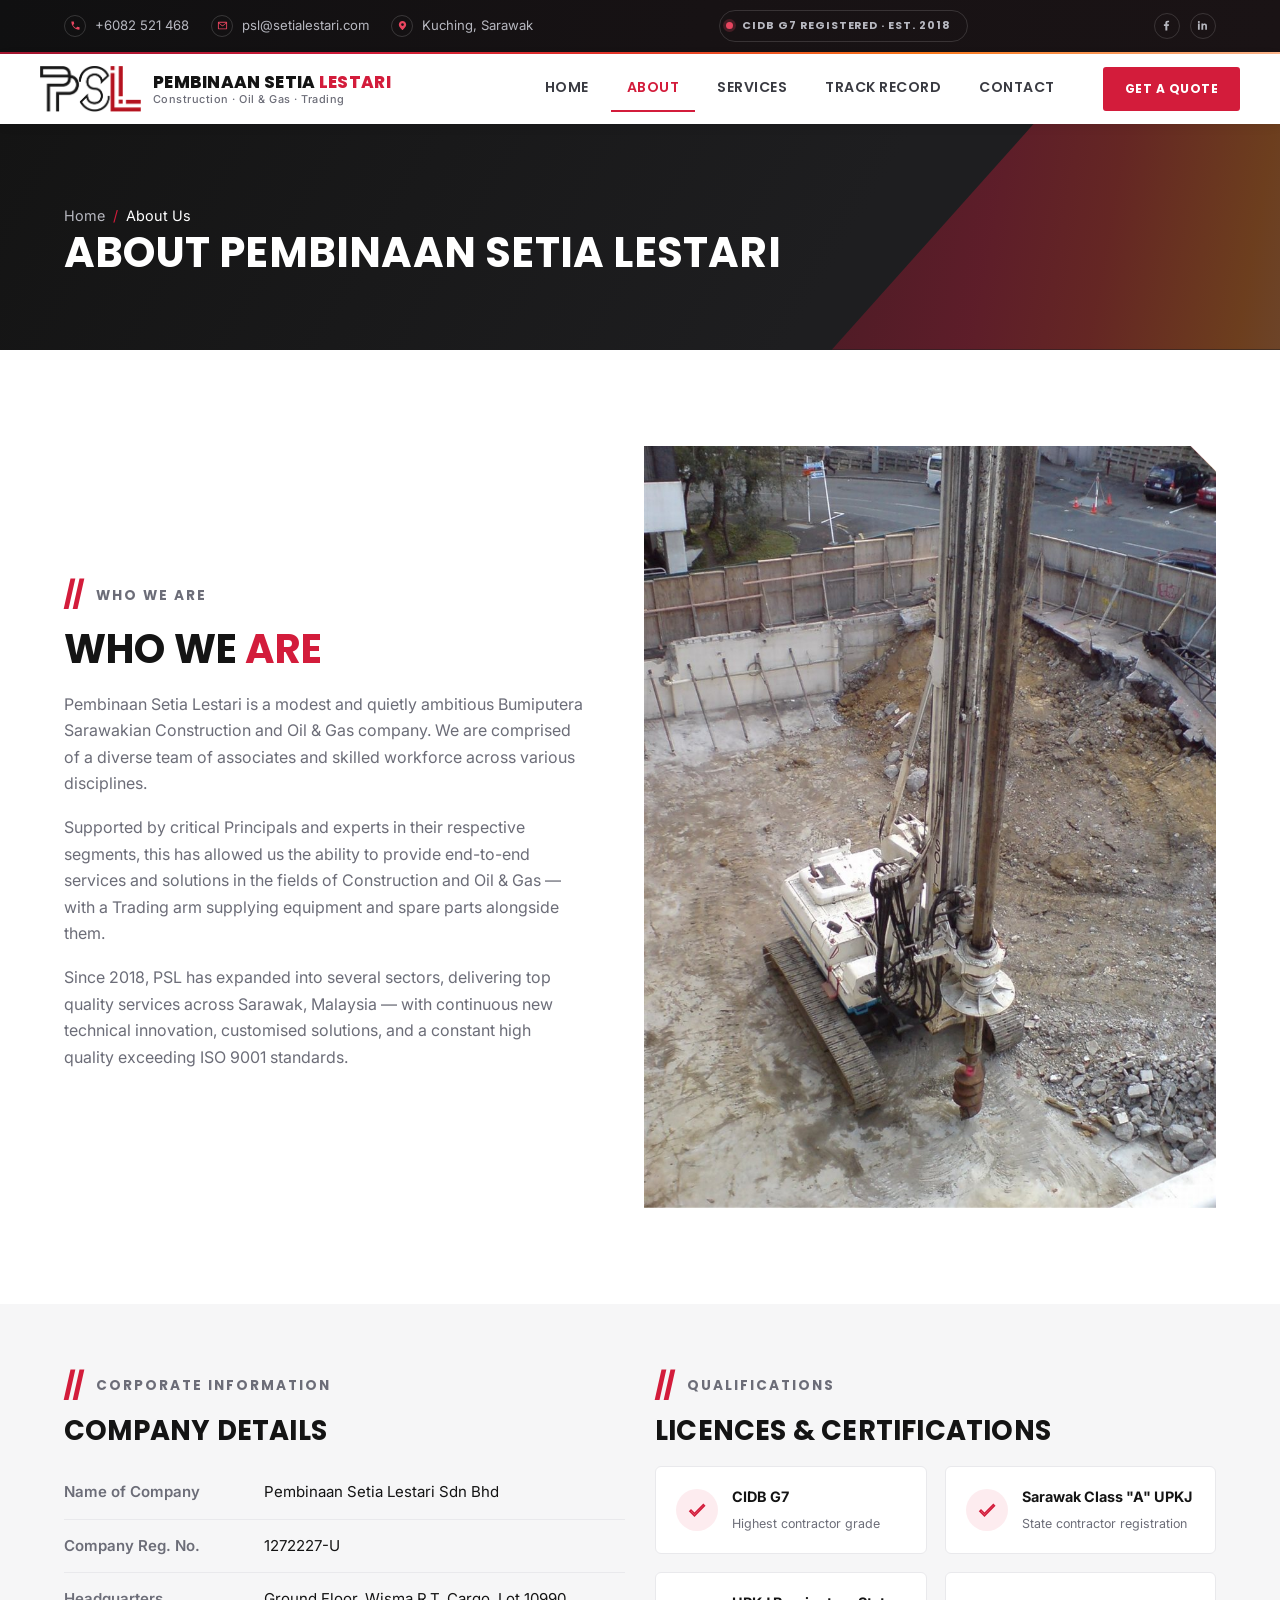
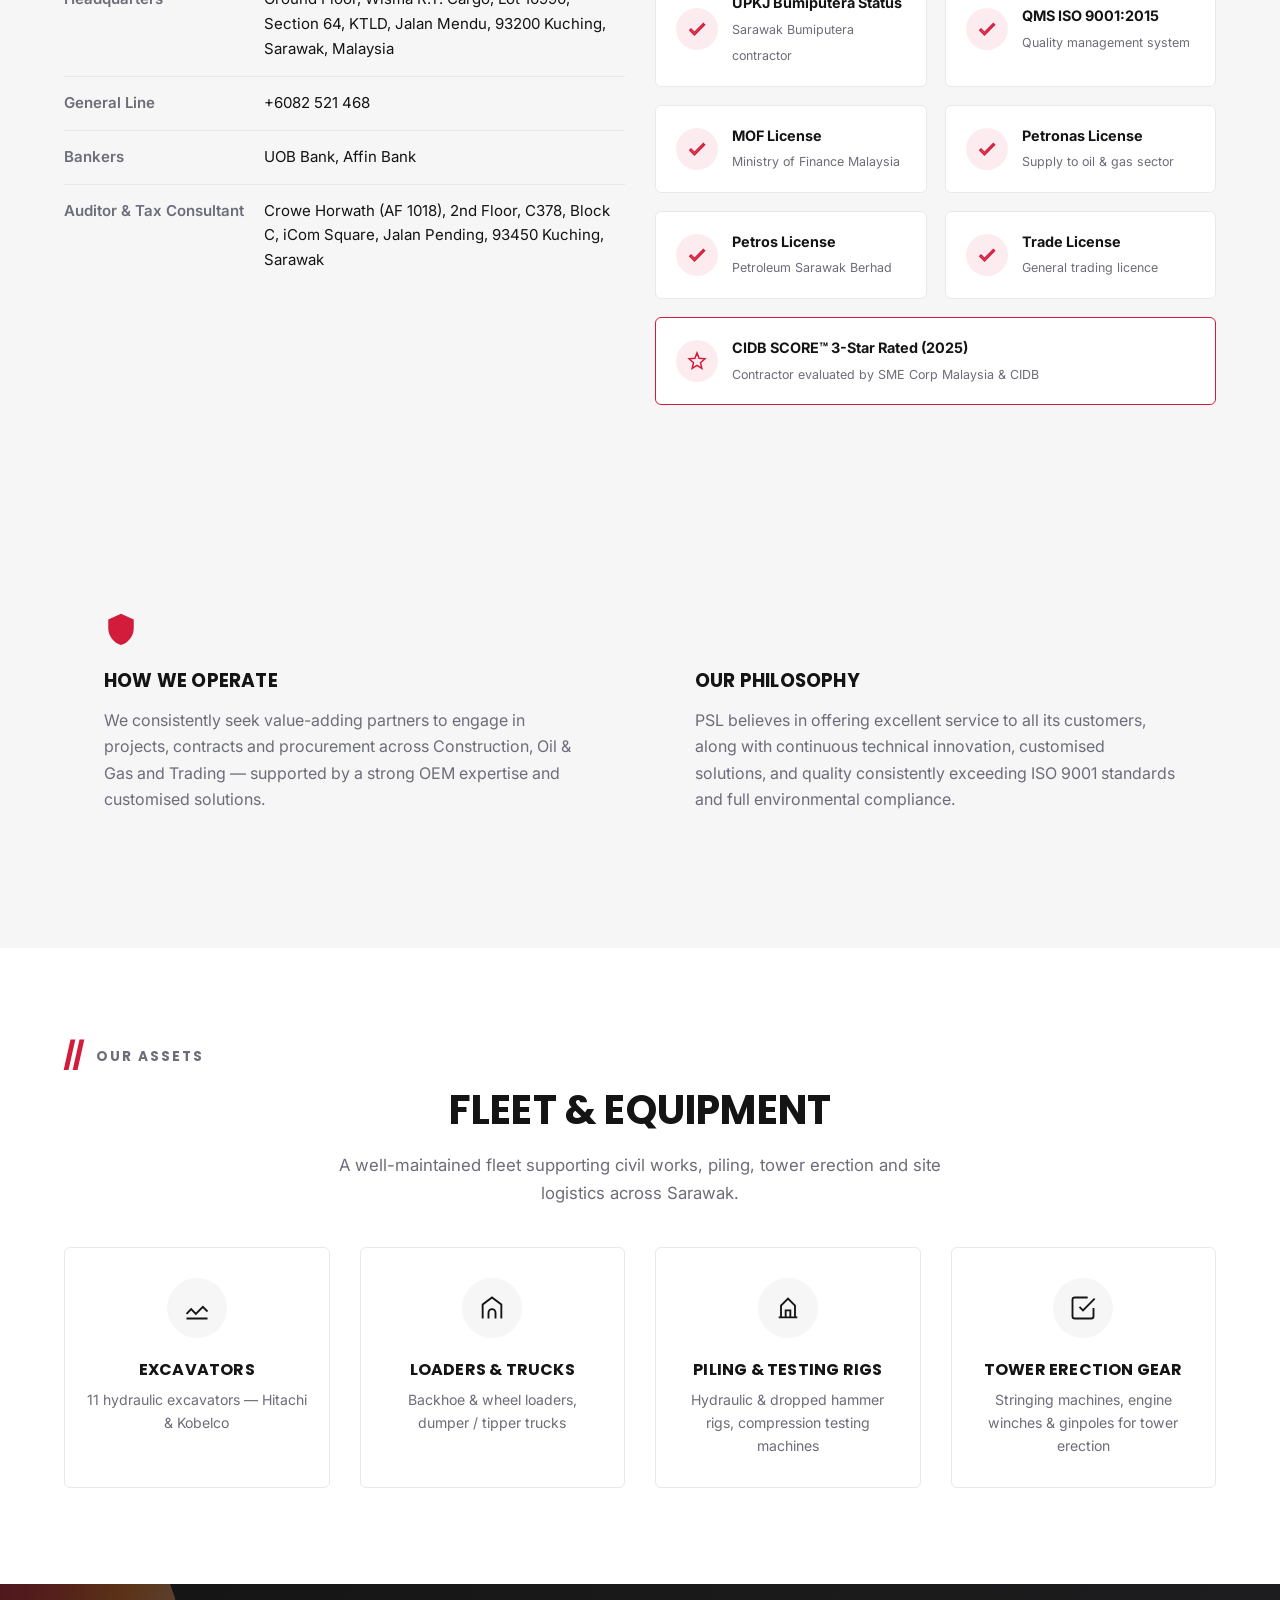
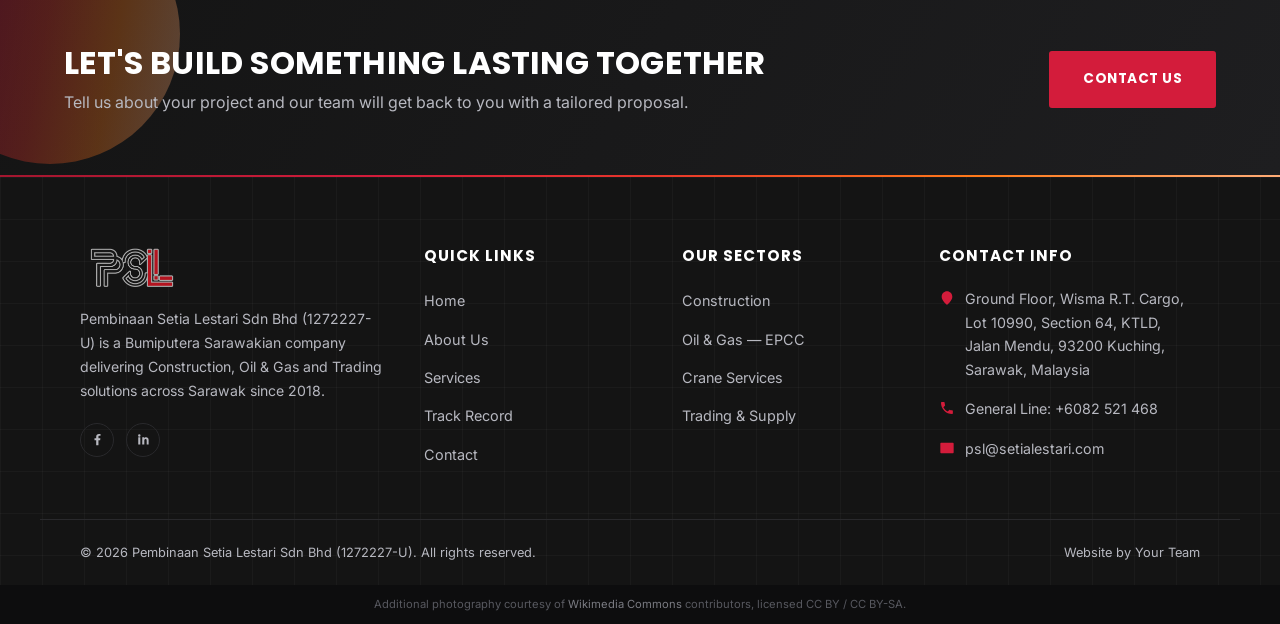
==== about.html @ c00ef1f2 "Add files via upload" ====
<!DOCTYPE html>
<html lang="en">
<head>
<meta charset="UTF-8">
<meta name="viewport" content="width=device-width, initial-scale=1.0">
<title>About Us | Pembinaan Setia Lestari Sdn Bhd</title>
<meta name="description" content="Corporate information, qualifications and organisation of Pembinaan Setia Lestari Sdn Bhd (1272227-U) — CIDB G7 registered Bumiputera Sarawakian Construction and Oil & Gas company.">
<link rel="icon" href="assets/favicon.png">
<link rel="preconnect" href="https://fonts.googleapis.com">
<link href="https://fonts.googleapis.com/css2?family=Poppins:wght@600;700;800&family=Inter:wght@400;500;600;700&display=swap" rel="stylesheet">
<link rel="stylesheet" href="css/style.css">
</head>
<body>

<div class="topbar">
  <div class="container">
    <div class="topbar-info">
      <a href="tel:+6082521468"><span class="topbar-ico"><svg viewBox="0 0 24 24" width="12" height="12"><path d="M6.6 10.8c1.4 2.8 3.7 5.1 6.5 6.5l2.2-2.2c.3-.3.7-.4 1-.2 1.1.4 2.3.6 3.5.6.6 0 1 .4 1 1V20c0 .6-.4 1-1 1C10.6 21 3 13.4 3 4c0-.6.4-1 1-1h3.5c.6 0 1 .4 1 1 0 1.2.2 2.4.6 3.5.1.4 0 .8-.2 1L6.6 10.8z"/></svg></span><span class="topbar-text">+6082 521 468</span></a>
      <a href="mailto:psl@setialestari.com"><span class="topbar-ico"><svg viewBox="0 0 24 24" width="12" height="12"><path d="M2 5.5C2 4.7 2.7 4 3.5 4h17c.8 0 1.5.7 1.5 1.5v13c0 .8-.7 1.5-1.5 1.5h-17c-.8 0-1.5-.7-1.5-1.5v-13zm2.2.5 7.8 6 7.8-6H4.2zM20 7.9l-7.5 5.8a1 1 0 0 1-1 0L4 7.9V18.5h16V7.9z"/></svg></span><span class="topbar-text">psl@setialestari.com</span></a>
      <span class="topbar-item topbar-location"><span class="topbar-ico"><svg viewBox="0 0 24 24" width="12" height="12"><path d="M12 2C7.6 2 4 5.6 4 10c0 5.5 7 11.5 7.3 11.7.2.2.5.3.7.3s.5-.1.7-.3C13 21.5 20 15.5 20 10c0-4.4-3.6-8-8-8zm0 11a3 3 0 1 1 0-6 3 3 0 0 1 0 6z"/></svg></span><span class="topbar-text">Kuching, Sarawak</span></span>
    </div>
    <div class="topbar-badge"><span class="pulse-dot"></span>CIDB G7 Registered &middot; Est. 2018</div>
    <div class="topbar-social">
      <a href="#" aria-label="Facebook"><svg viewBox="0 0 24 24" width="13" height="13"><path d="M13.5 21v-8h2.7l.4-3.2h-3.1V7.7c0-.9.3-1.6 1.6-1.6h1.7V3.2C16.5 3.1 15.4 3 14.2 3c-2.6 0-4.3 1.6-4.3 4.4v2.4H7.2v3.2h2.7v8h3.6z"/></svg></a>
      <a href="#" aria-label="LinkedIn"><svg viewBox="0 0 24 24" width="13" height="13"><path d="M6.9 8.4H3.6V20h3.3V8.4zM5.3 3.5a1.9 1.9 0 1 0 0 3.9 1.9 1.9 0 0 0 0-3.9zM20.4 20h-3.3v-6.2c0-1.5-.5-2.5-1.8-2.5-1 0-1.6.7-1.9 1.3-.1.2-.1.6-.1.9V20H10s.1-10.6 0-11.6h3.3v1.6c.4-.7 1.2-1.7 3-1.7 2.2 0 3.9 1.4 3.9 4.5V20z"/></svg></a>
    </div>
  </div>
</div>

<header class="site-header">
  <div class="container navbar">
    <a href="index.html" class="brand">
      <img src="assets/logo.png" alt="PSL — Pembinaan Setia Lestari" class="brand-logo-img">
      <span class="brand-text">
        <span class="brand-word"><span class="p1">Pembinaan Setia</span> <span class="p2">Lestari</span></span>
        <span class="brand-sub">Construction &middot; Oil &amp; Gas &middot; Trading</span>
      </span>
    </a>
    <button class="nav-toggle" aria-label="Toggle menu"><span></span><span></span><span></span></button>
    <div class="nav-overlay"></div>
    <nav class="nav-links">
      <a href="index.html">Home</a>
      <a href="about.html">About</a>
      <a href="services.html">Services</a>
      <a href="projects.html">Track Record</a>
      <a href="contact.html">Contact</a>
    </nav>
    <div class="nav-cta">
      <a href="contact.html" class="btn btn-primary btn-sm">Get a Quote</a>
    </div>
  </div>
</header>

<section class="page-header">
  <div class="container">
    <div class="breadcrumb"><a href="index.html">Home</a><span class="sep">/</span><span class="current">About Us</span></div>
    <h1>About Pembinaan Setia Lestari</h1>
  </div>
</section>

<!-- WHO WE ARE -->
<section class="section-pad">
  <div class="container">
    <div class="about-snippet">
      <div class="reveal">
        <div class="slash-eyebrow"><span class="slash">//</span><span class="label">Who We Are</span></div>
        <h2 class="section-title">Who We <span>Are</span></h2>
        <p style="color:var(--gray-600); margin-bottom:18px;">Pembinaan Setia Lestari is a modest and quietly ambitious Bumiputera Sarawakian Construction and Oil &amp; Gas company. We are comprised of a diverse team of associates and skilled workforce across various disciplines.</p>
        <p style="color:var(--gray-600); margin-bottom:18px;">Supported by critical Principals and experts in their respective segments, this has allowed us the ability to provide end-to-end services and solutions in the fields of Construction and Oil &amp; Gas — with a Trading arm supplying equipment and spare parts alongside them.</p>
        <p style="color:var(--gray-600);">Since 2018, PSL has expanded into several sectors, delivering top quality services across Sarawak, Malaysia — with continuous new technical innovation, customised solutions, and a constant high quality exceeding ISO 9001 standards.</p>
      </div>
      <div class="photo-block reveal" style="min-height:380px;">
        <img src="assets/photos/construction-hillside-site.jpg" alt="PSL construction site in Sarawak">
      </div>
    </div>
  </div>
</section>

<!-- CORPORATE INFORMATION -->
<section class="section-pad" style="background:var(--gray-100); padding-top:70px; padding-bottom:70px;">
  <div class="container">
    <div class="grid grid-2">
      <div class="reveal">
        <div class="slash-eyebrow"><span class="slash">//</span><span class="label">Corporate Information</span></div>
        <h2 class="section-title" style="font-size:1.7rem;">Company Details</h2>
        <table class="info-table">
          <tr><td>Name of Company</td><td>Pembinaan Setia Lestari Sdn Bhd</td></tr>
          <tr><td>Company Reg. No.</td><td>1272227-U</td></tr>
          <tr><td>Headquarters</td><td>Ground Floor, Wisma R.T. Cargo, Lot 10990, Section 64, KTLD, Jalan Mendu, 93200 Kuching, Sarawak, Malaysia</td></tr>
          <tr><td>General Line</td><td>+6082 521 468</td></tr>
          <tr><td>Bankers</td><td>UOB Bank, Affin Bank</td></tr>
          <tr><td>Auditor &amp; Tax Consultant</td><td>Crowe Horwath (AF 1018), 2nd Floor, C378, Block C, iCom Square, Jalan Pending, 93450 Kuching, Sarawak</td></tr>
        </table>
      </div>
      <div class="reveal">
        <div class="slash-eyebrow"><span class="slash">//</span><span class="label">Qualifications</span></div>
        <h2 class="section-title" style="font-size:1.7rem;">Licences &amp; Certifications</h2>
        <div class="credential-grid" style="grid-template-columns:1fr 1fr;">
          <div class="credential-badge"><div class="badge-icon"><svg viewBox="0 0 24 24"><path d="M9 16.2 4.8 12l-1.4 1.4L9 19 21 7l-1.4-1.4z"/></svg></div><div><strong>CIDB G7</strong><span>Highest contractor grade</span></div></div>
          <div class="credential-badge"><div class="badge-icon"><svg viewBox="0 0 24 24"><path d="M9 16.2 4.8 12l-1.4 1.4L9 19 21 7l-1.4-1.4z"/></svg></div><div><strong>Sarawak Class "A" UPKJ</strong><span>State contractor registration</span></div></div>
          <div class="credential-badge"><div class="badge-icon"><svg viewBox="0 0 24 24"><path d="M9 16.2 4.8 12l-1.4 1.4L9 19 21 7l-1.4-1.4z"/></svg></div><div><strong>UPKJ Bumiputera Status</strong><span>Sarawak Bumiputera contractor</span></div></div>
          <div class="credential-badge"><div class="badge-icon"><svg viewBox="0 0 24 24"><path d="M9 16.2 4.8 12l-1.4 1.4L9 19 21 7l-1.4-1.4z"/></svg></div><div><strong>QMS ISO 9001:2015</strong><span>Quality management system</span></div></div>
          <div class="credential-badge"><div class="badge-icon"><svg viewBox="0 0 24 24"><path d="M9 16.2 4.8 12l-1.4 1.4L9 19 21 7l-1.4-1.4z"/></svg></div><div><strong>MOF License</strong><span>Ministry of Finance Malaysia</span></div></div>
          <div class="credential-badge"><div class="badge-icon"><svg viewBox="0 0 24 24"><path d="M9 16.2 4.8 12l-1.4 1.4L9 19 21 7l-1.4-1.4z"/></svg></div><div><strong>Petronas License</strong><span>Supply to oil &amp; gas sector</span></div></div>
          <div class="credential-badge"><div class="badge-icon"><svg viewBox="0 0 24 24"><path d="M9 16.2 4.8 12l-1.4 1.4L9 19 21 7l-1.4-1.4z"/></svg></div><div><strong>Petros License</strong><span>Petroleum Sarawak Berhad</span></div></div>
          <div class="credential-badge"><div class="badge-icon"><svg viewBox="0 0 24 24"><path d="M9 16.2 4.8 12l-1.4 1.4L9 19 21 7l-1.4-1.4z"/></svg></div><div><strong>Trade License</strong><span>General trading licence</span></div></div>
        </div>
        <div class="credential-badge reveal" style="margin-top:18px; border-color:var(--red);">
          <div class="badge-icon"><svg viewBox="0 0 24 24"><path d="M12 17.3 6.2 21l1.6-6.9L2.5 9.4l7-.6L12 2.3l2.5 6.5 7 .6-5.3 4.7L17.8 21z"/></svg></div>
          <div><strong>CIDB SCORE™ 3-Star Rated (2025)</strong><span>Contractor evaluated by SME Corp Malaysia &amp; CIDB</span></div>
        </div>
      </div>
    </div>
  </div>
</section>

<!-- PHILOSOPHY -->
<section class="section-pad" style="background:var(--gray-100);">
  <div class="container">
    <div class="grid grid-2">
      <div class="mission-card reveal">
        <svg viewBox="0 0 24 24"><path d="M12 2 3 6v6c0 5.5 3.8 10.7 9 12 5.2-1.3 9-6.5 9-12V6l-9-4z"/></svg>
        <h3>How We Operate</h3>
        <p>We consistently seek value-adding partners to engage in projects, contracts and procurement across Construction, Oil &amp; Gas and Trading — supported by a strong OEM expertise and customised solutions.</p>
      </div>
      <div class="mission-card reveal">
        <svg viewBox="0 0 24 24"><path d="M12 2v20M2 12h20M4.9 4.9l14.2 14.2M19.1 4.9 4.9 19.1"/></svg>
        <h3>Our Philosophy</h3>
        <p>PSL believes in offering excellent service to all its customers, along with continuous technical innovation, customised solutions, and quality consistently exceeding ISO 9001 standards and full environmental compliance.</p>
      </div>
    </div>
  </div>
</section>

<!-- EQUIPMENT / ASSETS -->
<section class="section-pad">
  <div class="container">
    <div class="slash-eyebrow center"><span class="slash">//</span><span class="label">Our Assets</span></div>
    <h2 class="section-title center">Fleet &amp; Equipment</h2>
    <p class="section-lead center">A well-maintained fleet supporting civil works, piling, tower erection and site logistics across Sarawak.</p>
    <div class="grid grid-4">
      <div class="value-card reveal">
        <div class="service-icon"><svg viewBox="0 0 24 24"><path d="M3 17l4-4 4 4 6-6 4 4M3 21h18"/></svg></div>
        <h4 style="font-size:1rem; text-transform:uppercase; margin-bottom:8px;">Excavators</h4>
        <p style="color:var(--gray-600); font-size:.88rem;">11 hydraulic excavators — Hitachi &amp; Kobelco</p>
      </div>
      <div class="value-card reveal">
        <div class="service-icon"><svg viewBox="0 0 24 24"><path d="M4 21V9l8-6 8 6v12M9 21v-5a3 3 0 0 1 6 0v5"/></svg></div>
        <h4 style="font-size:1rem; text-transform:uppercase; margin-bottom:8px;">Loaders &amp; Trucks</h4>
        <p style="color:var(--gray-600); font-size:.88rem;">Backhoe &amp; wheel loaders, dumper / tipper trucks</p>
      </div>
      <div class="value-card reveal">
        <div class="service-icon"><svg viewBox="0 0 24 24"><path d="M4 20h16M6 20V10l6-6 6 6v10M10 20v-6h4v6"/></svg></div>
        <h4 style="font-size:1rem; text-transform:uppercase; margin-bottom:8px;">Piling &amp; Testing Rigs</h4>
        <p style="color:var(--gray-600); font-size:.88rem;">Hydraulic &amp; dropped hammer rigs, compression testing machines</p>
      </div>
      <div class="value-card reveal">
        <div class="service-icon"><svg viewBox="0 0 24 24"><path d="M9 11l3 3L22 4M21 12v7a2 2 0 0 1-2 2H5a2 2 0 0 1-2-2V5a2 2 0 0 1 2-2h11"/></svg></div>
        <h4 style="font-size:1rem; text-transform:uppercase; margin-bottom:8px;">Tower Erection Gear</h4>
        <p style="color:var(--gray-600); font-size:.88rem;">Stringing machines, engine winches &amp; ginpoles for tower erection</p>
      </div>
    </div>
  </div>
</section>

<section class="cta-banner">
  <div class="container cta-inner">
    <div>
      <h2>Let's build something lasting together</h2>
      <p>Tell us about your project and our team will get back to you with a tailored proposal.</p>
    </div>
    <a href="contact.html" class="btn btn-primary">Contact Us</a>
  </div>
</section>

<footer class="site-footer">
  <div class="container footer-top">
    <div class="footer-about">
      <img src="assets/logo-stroke.png" alt="PSL — Pembinaan Setia Lestari" class="footer-logo-img">
      <p>Pembinaan Setia Lestari Sdn Bhd (1272227-U) is a Bumiputera Sarawakian company delivering Construction, Oil &amp; Gas and Trading solutions across Sarawak since 2018.</p>
      <div class="footer-social">
        <a href="#" aria-label="Facebook"><svg viewBox="0 0 24 24" width="13" height="13"><path d="M13.5 21v-8h2.7l.4-3.2h-3.1V7.7c0-.9.3-1.6 1.6-1.6h1.7V3.2C16.5 3.1 15.4 3 14.2 3c-2.6 0-4.3 1.6-4.3 4.4v2.4H7.2v3.2h2.7v8h3.6z"/></svg></a>
        <a href="#" aria-label="LinkedIn"><svg viewBox="0 0 24 24" width="13" height="13"><path d="M6.9 8.4H3.6V20h3.3V8.4zM5.3 3.5a1.9 1.9 0 1 0 0 3.9 1.9 1.9 0 0 0 0-3.9zM20.4 20h-3.3v-6.2c0-1.5-.5-2.5-1.8-2.5-1 0-1.6.7-1.9 1.3-.1.2-.1.6-.1.9V20H10s.1-10.6 0-11.6h3.3v1.6c.4-.7 1.2-1.7 3-1.7 2.2 0 3.9 1.4 3.9 4.5V20z"/></svg></a>
      </div>
    </div>
    <div>
      <h5>Quick Links</h5>
      <ul class="footer-links">
        <li><a href="index.html">Home</a></li>
        <li><a href="about.html">About Us</a></li>
        <li><a href="services.html">Services</a></li>
        <li><a href="projects.html">Track Record</a></li>
        <li><a href="contact.html">Contact</a></li>
      </ul>
    </div>
    <div>
      <h5>Our Sectors</h5>
      <ul class="footer-links">
        <li><a href="services.html#construction">Construction</a></li>
        <li><a href="services.html#oilgas">Oil &amp; Gas — EPCC</a></li>
        <li><a href="services.html#oilgas">Crane Services</a></li>
        <li><a href="services.html#trading">Trading &amp; Supply</a></li>
      </ul>
    </div>
    <div>
      <h5>Contact Info</h5>
      <ul class="footer-contact">
        <li><svg viewBox="0 0 24 24"><path d="M12 2C7.6 2 4 5.6 4 10c0 5.5 7 11.5 7.3 11.7.2.2.5.3.7.3s.5-.1.7-.3C13 21.5 20 15.5 20 10c0-4.4-3.6-8-8-8z"/></svg> Ground Floor, Wisma R.T. Cargo, Lot 10990, Section 64, KTLD, Jalan Mendu, 93200 Kuching, Sarawak, Malaysia</li>
        <li><svg viewBox="0 0 24 24"><path d="M6.6 10.8c1.4 2.8 3.7 5.1 6.5 6.5l2.2-2.2c.3-.3.7-.4 1-.2 1.1.4 2.3.6 3.5.6.6 0 1 .4 1 1V20c0 .6-.4 1-1 1C10.6 21 3 13.4 3 4c0-.6.4-1 1-1h3.5c.6 0 1 .4 1 1 0 1.2.2 2.4.6 3.5.1.4 0 .8-.2 1L6.6 10.8z"/></svg> General Line: +6082 521 468</li>
        <li><svg viewBox="0 0 24 24"><path d="M2 5.5C2 4.7 2.7 4 3.5 4h17c.8 0 1.5.7 1.5 1.5v13c0 .8-.7 1.5-1.5 1.5h-17c-.8 0-1.5-.7-1.5-1.5v-13z"/></svg> psl@setialestari.com</li>
      </ul>
    </div>
  </div>
  <div class="container footer-bottom">
    <span>&copy; <span id="year"></span> Pembinaan Setia Lestari Sdn Bhd (1272227-U). All rights reserved.</span>
    <span>Website by <a href="#">Your Team</a></span>
  </div>
<div class="photo-credits">Additional photography courtesy of <a href="https://commons.wikimedia.org" target="_blank" rel="noopener">Wikimedia Commons</a> contributors, licensed CC BY / CC BY-SA.</div>
</footer>

<button class="back-to-top" aria-label="Back to top"><svg viewBox="0 0 24 24"><path d="M12 4l-8 8h5v8h6v-8h5z"/></svg></button>

<script src="js/script.js"></script>
<script>document.getElementById('year').textContent = new Date().getFullYear();</script>
</body>
</html>
---- css/style.css ----
/* =========================================================
   Pembinaan Setia Lestari Sdn Bhd — Main Stylesheet
   Brand system derived from official company profile (Apr 2026)
   ========================================================= */

:root {
  --black: #141414;
  --dark: #1e1e20;
  --dark-2: #29292c;
  --red: #d31c3b;
  --red-dark: #a3162f;
  --red-light: #e8455f;
  --orange: #ff7a1a;
  --gradient: linear-gradient(100deg, #a3162f 0%, #d31c3b 28%, #e8362b 48%, #ff7a1a 72%, #ffb98f 100%);
  --pink-tint: #fdecef;
  --white: #ffffff;
  --gray-100: #f6f6f7;
  --gray-200: #e9e9ec;
  --gray-400: #b7b8c0;
  --gray-600: #6c6d78;
  --gray-800: #3a3b42;
  --font-head: 'Poppins', 'Avenir Next', 'Segoe UI', sans-serif;
  --font-body: 'Inter', 'Segoe UI', sans-serif;
  --shadow-sm: 0 2px 10px rgba(0,0,0,.08);
  --shadow-md: 0 10px 30px rgba(0,0,0,.12);
  --shadow-lg: 0 20px 50px rgba(0,0,0,.18);
  --radius: 6px;
  --transition: .3s cubic-bezier(.4,0,.2,1);
}

* { margin: 0; padding: 0; box-sizing: border-box; }

html { scroll-behavior: smooth; }

body {
  font-family: var(--font-body);
  color: var(--gray-800);
  line-height: 1.65;
  background: var(--white);
  overflow-x: hidden;
}

img { max-width: 100%; display: block; }

a { text-decoration: none; color: inherit; }

ul { list-style: none; }

h1, h2, h3, h4, h5 {
  font-family: var(--font-head);
  font-weight: 700;
  letter-spacing: .2px;
  color: var(--black);
  line-height: 1.2;
}

.container {
  width: 100%;
  max-width: 1200px;
  margin: 0 auto;
  padding: 0 24px;
}

section { position: relative; }

.section-pad { padding: 96px 0; }

@media (max-width: 768px) {
  .section-pad { padding: 64px 0; }
}
@media (max-width: 480px) {
  .section-pad { padding: 48px 0; }
  .container { padding: 0 18px; }
}

/* ---------- "//" brand eyebrow (from official profile design) ---------- */
.slash-eyebrow {
  display: flex;
  align-items: center;
  gap: 14px;
  margin-bottom: 16px;
}
.slash-eyebrow .slash {
  font-family: var(--font-head);
  font-weight: 800;
  color: var(--red);
  font-size: 1.6rem;
  letter-spacing: -2px;
  line-height: 1;
}
.slash-eyebrow span.label {
  font-family: var(--font-head);
  font-weight: 700;
  letter-spacing: 2px;
  text-transform: uppercase;
  font-size: .85rem;
  color: var(--gray-600);
}
.center .slash-eyebrow { justify-content: center; }

.section-title {
  font-size: clamp(1.7rem, 3.2vw, 2.5rem);
  margin-bottom: 18px;
  text-transform: uppercase;
}

.section-title span { color: var(--red); }

.section-lead {
  color: var(--gray-600);
  max-width: 640px;
  font-size: 1.05rem;
  margin-bottom: 40px;
}

.center { text-align: center; margin-left: auto; margin-right: auto; }

/* ---------- Buttons ---------- */
.btn {
  display: inline-flex;
  align-items: center;
  gap: 10px;
  padding: 15px 32px;
  font-family: var(--font-head);
  font-weight: 700;
  letter-spacing: .5px;
  text-transform: uppercase;
  font-size: .85rem;
  border-radius: 3px;
  border: 2px solid transparent;
  cursor: pointer;
  transition: all var(--transition);
  white-space: nowrap;
}

.btn-primary {
  background: var(--red);
  color: var(--white);
  border-color: var(--red);
}
.btn-primary:hover { background: var(--red-dark); border-color: var(--red-dark); transform: translateY(-2px); box-shadow: var(--shadow-md); }

.btn-dark {
  background: var(--black);
  color: var(--white);
  border-color: var(--black);
}
.btn-dark:hover { background: var(--red); border-color: var(--red); transform: translateY(-2px); }

.btn-outline {
  background: transparent;
  color: var(--white);
  border-color: rgba(255,255,255,.5);
}
.btn-outline:hover { background: var(--white); color: var(--black); border-color: var(--white); }

.btn-outline-dark {
  background: transparent;
  color: var(--black);
  border-color: var(--gray-400);
}
.btn-outline-dark:hover { background: var(--black); color: var(--white); border-color: var(--black); }

.btn-sm { padding: 10px 20px; font-size: .75rem; }

/* ---------- Top bar ("Signal Bar") ---------- */
.topbar {
  background: linear-gradient(100deg, #101011 0%, #171214 55%, #1a1315 100%);
  color: var(--gray-400);
  font-size: .82rem;
  border-bottom: 2px solid transparent;
  border-image: var(--gradient) 1;
  position: relative;
}
.topbar .container {
  display: flex;
  justify-content: space-between;
  align-items: center;
  padding-top: 10px;
  padding-bottom: 10px;
  gap: 18px;
  flex-wrap: wrap;
}
.topbar-info { display: flex; align-items: center; gap: 22px; flex-wrap: wrap; }
.topbar-info a, .topbar-info span.topbar-item { display: inline-flex; align-items: center; gap: 9px; color: var(--gray-400); }
.topbar-info a:hover { color: var(--white); }
.topbar-ico {
  width: 22px; height: 22px; border-radius: 50%;
  border: 1px solid rgba(255,255,255,.16);
  display: flex; align-items: center; justify-content: center;
  flex-shrink: 0;
  transition: all var(--transition);
}
.topbar-ico svg { width: 11px; height: 11px; fill: var(--red-light); }
.topbar-info a:hover .topbar-ico { background: var(--red); border-color: var(--red); }
.topbar-info a:hover .topbar-ico svg { fill: var(--white); }

.topbar-badge {
  display: flex; align-items: center; gap: 9px;
  font-family: var(--font-head); font-weight: 700; letter-spacing: .09em; text-transform: uppercase;
  font-size: .68rem; color: var(--gray-400);
  padding: 6px 16px 6px 6px;
  border: 1px solid rgba(255,255,255,.14);
  border-radius: 20px;
  white-space: nowrap;
}
.topbar-badge .pulse-dot { width: 7px; height: 7px; border-radius: 50%; background: var(--red-light); box-shadow: 0 0 0 3px rgba(232,69,95,.22); flex-shrink: 0; }

.topbar-social { display: flex; gap: 10px; }
.topbar-social a {
  width: 26px; height: 26px;
  display: flex; align-items: center; justify-content: center;
  border: 1px solid rgba(255,255,255,.14);
  border-radius: 50%;
  transition: all var(--transition);
}
.topbar-social a:hover { background: var(--red); border-color: var(--red); }
.topbar-social svg { width: 13px; height: 13px; fill: var(--gray-400); }
.topbar-social a:hover svg { fill: var(--white); }

@media (max-width: 700px) {
  .topbar-badge { display: none; }
}
@media (max-width: 600px) {
  .topbar .container { justify-content: center; }
  .topbar-social { display: none; }
  .topbar-info span.topbar-location { display: none; }
}
@media (max-width: 420px) {
  .topbar-text { display: none; }
  .topbar-info { gap: 16px; }
  .topbar-ico { width: 30px; height: 30px; }
  .topbar-ico svg { width: 13px; height: 13px; }
}

/* ---------- Header / Nav ---------- */
.site-header {
  position: sticky;
  top: 0;
  z-index: 500;
  background: var(--white);
  box-shadow: var(--shadow-sm);
}
.navbar {
  display: flex;
  align-items: center;
  justify-content: flex-start;
  padding: 12px 0;
  gap: 32px;
}

.brand { display: flex; align-items: center; gap: 12px; margin-right: auto; }
.brand-logo-img { height: 46px; width: auto; flex-shrink: 0; }
.brand-text { line-height: 1.15; }
.brand-word { font-family: var(--font-head); font-weight: 800; font-size: 1.05rem; letter-spacing: .3px; text-transform: uppercase; }
.brand-word .p1 { color: var(--black); }
.brand-word .p2 { color: var(--red); }
.brand-sub {
  display: block;
  font-size: .68rem;
  letter-spacing: .5px;
  color: var(--gray-600);
  font-weight: 500;
  margin-top: 1px;
}

.nav-links { display: flex; align-items: center; gap: 6px; }
.nav-links a {
  padding: 10px 16px;
  font-family: var(--font-head);
  font-weight: 600;
  letter-spacing: .5px;
  text-transform: uppercase;
  font-size: .88rem;
  color: var(--gray-800);
  border-bottom: 2px solid transparent;
  transition: all var(--transition);
}
.nav-links a:hover, .nav-links a.active { color: var(--red); }
.nav-links a.active { border-bottom-color: var(--red); }

.nav-cta { display: flex; align-items: center; gap: 18px; }

.nav-toggle {
  display: none;
  flex-direction: column;
  gap: 5px;
  background: none;
  border: none;
  cursor: pointer;
  padding: 6px;
  z-index: 600;
}
.nav-toggle span { width: 26px; height: 3px; background: var(--black); transition: all var(--transition); }
.nav-toggle.open span:nth-child(1) { transform: translateY(8px) rotate(45deg); }
.nav-toggle.open span:nth-child(2) { opacity: 0; }
.nav-toggle.open span:nth-child(3) { transform: translateY(-8px) rotate(-45deg); }

@media (max-width: 992px) {
  .nav-links {
    position: fixed;
    top: 0; right: -100%;
    width: min(300px, 84vw);
    height: 100vh;
    background: var(--black);
    background-image: linear-gradient(160deg, rgba(211,28,59,.12), transparent 55%);
    border-left: 2px solid transparent;
    border-image: var(--gradient) 1;
    flex-direction: column;
    align-items: flex-start;
    padding: 100px 30px 30px;
    transition: right var(--transition);
    z-index: 550;
    overflow-y: auto;
  }
  .nav-links.open { right: 0; }
  .nav-links a { color: var(--white); width: 100%; border-bottom: 1px solid var(--dark-2); border-radius: 0; padding: 14px 4px; }
  .nav-links a.active, .nav-links a:hover { color: var(--red-light); border-bottom-color: var(--dark-2); }
  .nav-cta .btn-primary { display: none; }
  .nav-toggle { display: flex; }
  .nav-overlay {
    display: none;
    position: fixed; inset: 0; background: rgba(0,0,0,.5); z-index: 540;
  }
  .nav-overlay.open { display: block; }
}

@media (max-width: 480px) {
  .brand-sub { display: none; }
  .brand-logo-img { height: 38px; }
  .brand-word { font-size: .92rem; }
  .brand { gap: 9px; }
}
@media (max-width: 360px) {
  .nav-cta .btn-sm { padding: 9px 14px; font-size: .7rem; }
}

/* ---------- Hero ---------- */
.hero {
  position: relative;
  background-color: var(--black);
  background-size: cover;
  background-position: center;
  background-repeat: no-repeat;
  color: var(--white);
  padding: 130px 0 110px;
  overflow: hidden;
}
.hero-gradient-block {
  position: absolute;
  right: 0; top: 0; bottom: 0;
  width: 42%;
  background: var(--gradient);
  clip-path: polygon(30% 0, 100% 0, 100% 100%, 0% 100%);
  opacity: .5;
  pointer-events: none;
}
.hero-content { position: relative; z-index: 2; max-width: 720px; }
.hero-content h1 { font-size: clamp(2.1rem, 4.6vw, 3.4rem); color: var(--white); margin-bottom: 22px; text-transform: uppercase; }
.hero-content h1 span { color: var(--red-light); }
.hero-content p { font-size: 1.08rem; color: var(--gray-400); max-width: 580px; margin-bottom: 36px; }
.hero-actions { display: flex; gap: 16px; flex-wrap: wrap; }

.hero-stats {
  position: relative;
  z-index: 2;
  margin-top: 70px;
  display: grid;
  grid-template-columns: repeat(4, 1fr);
  gap: 20px;
  border-top: 1px solid rgba(255,255,255,.15);
  padding-top: 40px;
}
.hero-stats .stat-num { font-family: var(--font-head); font-size: 2.2rem; font-weight: 800; color: var(--white); }
.hero-stats .stat-num span { color: var(--red-light); }
.hero-stats .stat-label { font-size: .76rem; letter-spacing: .5px; text-transform: uppercase; color: var(--gray-400); margin-top: 4px; }

@media (max-width: 768px) {
  .hero-stats { grid-template-columns: repeat(2, 1fr); row-gap: 30px; }
  .hero { padding: 100px 0 70px; }
}
@media (max-width: 480px) {
  .hero { padding: 90px 0 56px; }
  .hero-content p { font-size: 1rem; }
  .hero-actions .btn { flex: 1 1 auto; justify-content: center; }
}

/* ---------- Page header (inner pages) ---------- */
.page-header {
  background: linear-gradient(120deg, var(--black), var(--dark) 65%);
  color: var(--white);
  padding: 80px 0 60px;
  position: relative;
  overflow: hidden;
}
.page-header::after {
  content: '';
  position: absolute; right: -10%; top: 0; bottom: 0;
  width: 45%;
  background: var(--gradient);
  clip-path: polygon(35% 0, 100% 0, 100% 100%, 0% 100%);
  opacity: .35;
}
.page-header h1 { color: var(--white); font-size: clamp(1.9rem, 3.8vw, 2.6rem); margin-bottom: 12px; text-transform: uppercase; }
@media (max-width: 560px) {
  .page-header { padding: 60px 0 44px; }
}
.breadcrumb { display: flex; gap: 8px; color: var(--gray-400); font-size: .9rem; position: relative; z-index: 1; }
.breadcrumb a { color: var(--gray-400); }
.breadcrumb a:hover { color: var(--red-light); }
.breadcrumb .sep { color: var(--red); }
.breadcrumb .current { color: var(--white); }

/* ---------- Cards / Grids ---------- */
.grid { display: grid; gap: 30px; }
.grid-2 { grid-template-columns: repeat(2, 1fr); }
.grid-3 { grid-template-columns: repeat(3, 1fr); }
.grid-4 { grid-template-columns: repeat(4, 1fr); }
@media (max-width: 992px) { .grid-4 { grid-template-columns: repeat(2, 1fr); } .grid-3 { grid-template-columns: repeat(2, 1fr);} }
@media (max-width: 640px) { .grid-4, .grid-3, .grid-2 { grid-template-columns: 1fr; } }

.service-card {
  background: var(--white);
  border: 1px solid var(--gray-200);
  border-radius: var(--radius);
  padding: 36px 28px;
  transition: all var(--transition);
  position: relative;
  overflow: hidden;
}
.service-card::before {
  content: '';
  position: absolute; left: 0; top: 0; bottom: 0; width: 4px;
  background: var(--red); transform: scaleY(0); transform-origin: bottom;
  transition: transform var(--transition);
}
.service-card:hover { box-shadow: var(--shadow-md); transform: translateY(-6px); }
.service-card:hover::before { transform: scaleY(1); }
.service-icon {
  width: 60px; height: 60px;
  display: flex; align-items: center; justify-content: center;
  background: var(--gray-100);
  border-radius: 50%;
  margin-bottom: 22px;
  transition: all var(--transition);
}
.service-card:hover .service-icon { background: var(--red); }
.service-icon svg { width: 28px; height: 28px; fill: none; stroke: var(--black); stroke-width: 1.6; transition: all var(--transition); }
.service-card:hover .service-icon svg { stroke: var(--white); }
.service-card h3 { font-size: 1.15rem; margin-bottom: 12px; text-transform: uppercase; }
.service-card p { color: var(--gray-600); font-size: .92rem; margin-bottom: 16px; }
.service-card ul.mini-list { margin-top: -6px; margin-bottom: 14px; }
.service-card ul.mini-list li { font-size: .88rem; color: var(--gray-600); padding-left: 16px; position: relative; margin-bottom: 6px; }
.service-card ul.mini-list li::before { content: '\2022'; color: var(--red); position: absolute; left: 0; font-weight: 700; }
.service-link { font-family: var(--font-head); font-weight: 700; letter-spacing: .5px; text-transform: uppercase; font-size: .78rem; color: var(--red); display: inline-flex; align-items: center; gap: 6px; }
.service-link svg { width: 14px; height: 14px; fill: var(--red); transition: transform var(--transition); }
.service-card:hover .service-link svg { transform: translateX(4px); }

/* ---------- Real photo blocks (replaces old placeholder graphics) ---------- */
.photo-block {
  position: relative;
  clip-path: polygon(0 0, calc(100% - 26px) 0, 100% 26px, 100% 100%, 0 100%);
  overflow: hidden;
  min-height: 260px;
  background-size: cover;
  background-position: center;
}
.photo-block::after {
  content: '';
  position: absolute; top: 0; right: 0;
  width: 26px; height: 26px;
  background: var(--gradient);
  clip-path: polygon(100% 0, 100% 100%, 0 0);
  z-index: 2;
  pointer-events: none;
}
.photo-block img { width: 100%; height: 100%; object-fit: cover; display: block; }
@media (max-width: 560px) {
  .photo-block { clip-path: polygon(0 0, calc(100% - 18px) 0, 100% 18px, 100% 100%, 0 100%); }
  .photo-block::after { width: 18px; height: 18px; }
}
.photo-block .ph-tag {
  position: absolute; bottom: 14px; left: 14px;
  font-family: var(--font-head); letter-spacing: 1px; text-transform: uppercase;
  font-size: .68rem; color: var(--white); z-index: 1;
  background: rgba(0,0,0,.55);
  padding: 5px 12px;
  border-radius: 3px;
}

/* ---------- About snippet ---------- */
.about-snippet { display: grid; grid-template-columns: 1fr 1.1fr; gap: 60px; align-items: center; }
@media (max-width: 900px) { .about-snippet { grid-template-columns: 1fr; } }
.check-list li { display: flex; gap: 12px; margin-bottom: 14px; color: var(--gray-800); }
.check-list svg { width: 20px; height: 20px; fill: var(--red); flex-shrink: 0; margin-top: 2px; }

/* ---------- Why choose us ---------- */
.why-section {
  background-color: var(--black);
  background-image:
    linear-gradient(rgba(255,255,255,.04) 1px, transparent 1px),
    linear-gradient(90deg, rgba(255,255,255,.04) 1px, transparent 1px);
  background-size: 42px 42px;
  color: var(--white);
}
.why-section .section-title { color: var(--white); }
.why-section .section-lead { color: var(--gray-400); }
.why-section .slash-eyebrow span.label { color: var(--gray-400); }
.feature-item { text-align: center; padding: 20px; }
.feature-icon {
  width: 74px; height: 74px; margin: 0 auto 20px;
  border: 2px solid var(--red);
  border-radius: 50%;
  display: flex; align-items: center; justify-content: center;
}
.feature-icon svg { width: 32px; height: 32px; stroke: var(--white); fill: none; stroke-width: 1.5; }
.feature-item h4 { color: var(--white); font-size: 1.05rem; margin-bottom: 10px; text-transform: uppercase; }
.feature-item p { color: var(--gray-400); font-size: .9rem; }

/* ---------- Credential badges ---------- */
.credential-grid { display: grid; grid-template-columns: repeat(4, 1fr); gap: 18px; }
@media (max-width: 900px) { .credential-grid { grid-template-columns: repeat(2, 1fr); } }
@media (max-width: 560px) { .credential-grid { grid-template-columns: 1fr; } }
.credential-badge {
  display: flex; align-items: center; gap: 14px;
  background: var(--white);
  border: 1px solid var(--gray-200);
  border-radius: var(--radius);
  padding: 18px 20px;
  transition: all var(--transition);
}
.credential-badge:hover { border-color: var(--red); box-shadow: var(--shadow-sm); }
.credential-badge .badge-icon {
  width: 42px; height: 42px; flex-shrink: 0;
  border-radius: 50%;
  background: var(--pink-tint);
  display: flex; align-items: center; justify-content: center;
}
.credential-badge .badge-icon svg { width: 20px; height: 20px; fill: none; stroke: var(--red); stroke-width: 1.8; }
.credential-badge strong { display: block; font-size: .9rem; color: var(--black); }
.credential-badge span { font-size: .78rem; color: var(--gray-600); }

/* ---------- Projects / Gallery ---------- */
.filter-bar { display: flex; gap: 10px; flex-wrap: wrap; margin-bottom: 40px; }
.filter-btn {
  padding: 10px 22px;
  border: 1px solid var(--gray-200);
  border-radius: 30px;
  font-family: var(--font-head);
  font-weight: 600;
  letter-spacing: .5px;
  text-transform: uppercase;
  font-size: .78rem;
  background: var(--white);
  cursor: pointer;
  transition: all var(--transition);
}
.filter-btn:hover, .filter-btn.active { background: var(--red); color: var(--white); border-color: var(--red); }

.project-card { border-radius: var(--radius); overflow: hidden; box-shadow: var(--shadow-sm); transition: all var(--transition); }
.project-card:hover { box-shadow: var(--shadow-lg); transform: translateY(-6px); }
.project-card .photo-block { min-height: 220px; border-radius: 0; }
.project-info { padding: 20px 22px; background: var(--white); }
.project-cat { color: var(--red); font-size: .72rem; letter-spacing: 1px; text-transform: uppercase; font-weight: 700; font-family: var(--font-head); }
.project-info h3 { font-size: 1.05rem; margin: 8px 0 0; text-transform: none; }
.hidden-card { display: none !important; }

/* ---------- Track record table ---------- */
.track-table-wrap { overflow-x: auto; border-radius: var(--radius); box-shadow: var(--shadow-sm); }
.track-table { width: 100%; border-collapse: collapse; min-width: 720px; }
.track-table th {
  background: var(--red);
  color: var(--white);
  text-align: left;
  padding: 14px 18px;
  font-family: var(--font-head);
  letter-spacing: .5px;
  text-transform: uppercase;
  font-size: .78rem;
}
.track-table td {
  padding: 14px 18px;
  font-size: .92rem;
  border-bottom: 1px solid var(--gray-200);
  vertical-align: top;
}
.track-table tr:nth-child(even) td { background: var(--pink-tint); }
.track-table td.num { font-family: var(--font-head); font-weight: 700; color: var(--red); width: 40px; }
.track-table td.enduser { font-weight: 600; white-space: nowrap; }

/* ---------- Track record — mobile card list (replaces the table on phones) ---------- */
.track-cards { display: none; }
@media (max-width: 700px) {
  .track-table-wrap { display: none; }
  .track-cards { display: flex; flex-direction: column; gap: 12px; }
}
.track-card {
  background: var(--white);
  border: 1px solid var(--gray-200);
  border-radius: var(--radius);
  padding: 18px 20px;
}
.track-card-top { display: flex; gap: 14px; align-items: flex-start; }
.track-card .track-num {
  font-family: var(--font-head); font-weight: 800; color: var(--red);
  font-size: 1.05rem; flex-shrink: 0; line-height: 1.5;
}
.track-card .track-desc { font-size: .9rem; color: var(--gray-800); line-height: 1.5; }
.track-more-btn {
  display: inline-flex; align-items: center; gap: 6px;
  background: var(--pink-tint); color: var(--red);
  border: none; border-radius: 20px;
  padding: 7px 14px; margin-top: 12px; margin-left: 34px;
  font-family: var(--font-head); font-weight: 700;
  letter-spacing: .5px; text-transform: uppercase; font-size: .68rem;
  cursor: pointer; transition: all var(--transition);
}
.track-more-btn:hover { background: var(--red); color: var(--white); }
.track-more-btn .chevron { width: 12px; height: 12px; fill: none; stroke: currentColor; stroke-width: 2.2; transition: transform var(--transition); }
.track-more-btn[aria-expanded="true"] .chevron { transform: rotate(180deg); }
.track-more-panel { max-height: 0; overflow: hidden; margin-left: 34px; transition: max-height .3s ease; }
.track-more-panel.open { max-height: 100px; }
.track-more-inner { padding-top: 12px; margin-top: 10px; border-top: 1px solid var(--gray-200); }
.track-more-label { display: block; color: var(--gray-600); font-size: .68rem; text-transform: uppercase; letter-spacing: .5px; margin-bottom: 3px; }
.track-more-value { font-weight: 700; color: var(--black); font-size: .88rem; }

/* ---------- Clients strip ---------- */
.clients-strip { display: flex; flex-wrap: wrap; justify-content: center; gap: 14px; }
.client-chip {
  padding: 12px 24px;
  border: 1px solid var(--gray-200);
  border-radius: 30px;
  font-family: var(--font-head);
  font-weight: 700;
  letter-spacing: .5px;
  text-transform: uppercase;
  font-size: .82rem;
  color: var(--gray-800);
  transition: all var(--transition);
}
.client-chip:hover { border-color: var(--red); color: var(--red); }

.client-logos {
  display: grid;
  grid-template-columns: repeat(4, 1fr);
  gap: 20px;
}
@media (max-width: 768px) { .client-logos { grid-template-columns: repeat(2, 1fr); } }
.client-logo-card {
  background: var(--white);
  border: 1px solid var(--gray-200);
  border-radius: var(--radius);
  padding: 22px 26px;
  display: flex;
  align-items: center;
  justify-content: center;
  height: 110px;
  overflow: hidden;
  transition: all var(--transition);
}
.client-logo-card:hover { box-shadow: var(--shadow-sm); border-color: var(--red); transform: translateY(-3px); }
.client-logo-card img { display: block; width: 100%; height: 100%; object-fit: contain; }
@media (max-width: 768px) {
  .client-logo-card { height: 96px; padding: 18px 22px; }
}
@media (max-width: 480px) {
  .client-logo-card { height: 86px; padding: 14px 18px; }
}

/* ---------- Partner brand chips (trading) ---------- */
.brand-chip-grid { display: flex; flex-wrap: wrap; gap: 12px; }
.brand-chip {
  padding: 10px 18px;
  background: var(--gray-100);
  border-radius: 4px;
  font-size: .85rem;
  font-weight: 600;
  color: var(--gray-800);
}

/* ---------- Process steps ---------- */
.process-steps { display: grid; grid-template-columns: repeat(5, 1fr); gap: 24px; }
@media (max-width: 992px) { .process-steps { grid-template-columns: repeat(2, 1fr); } }
@media (max-width: 560px) { .process-steps { grid-template-columns: 1fr; } }
.step { text-align: center; position: relative; }
.step-num {
  width: 56px; height: 56px; border-radius: 50%;
  background: var(--black); color: var(--white);
  display: flex; align-items: center; justify-content: center;
  font-family: var(--font-head); font-weight: 800; font-size: 1.3rem;
  margin: 0 auto 18px;
  border: 3px solid var(--red);
}
.step h4 { font-size: .95rem; margin-bottom: 8px; text-transform: uppercase; }
.step p { font-size: .86rem; color: var(--gray-600); }

/* ---------- Values / stats / mission ---------- */
.value-card { text-align: center; padding: 30px 20px; border: 1px solid var(--gray-200); border-radius: var(--radius); transition: all var(--transition); }
.value-card:hover { border-color: var(--red); box-shadow: var(--shadow-sm); }
.value-card .service-icon { margin-left: auto; margin-right: auto; }

.stats-band { background: var(--gradient); color: var(--white); padding: 50px 0; }
.stats-band .grid-4 { text-align: center; }
.stats-band .stat-num { font-family: var(--font-head); font-size: 2.4rem; font-weight: 800; }
.stats-band .stat-label { text-transform: uppercase; letter-spacing: 1px; font-size: .8rem; margin-top: 6px; }

.mission-card { background: var(--gray-100); border-radius: var(--radius); padding: 40px; height: 100%; }
.mission-card svg { width: 34px; height: 34px; fill: var(--red); margin-bottom: 18px; }
.mission-card h3 { margin-bottom: 14px; text-transform: uppercase; }
.mission-card p { color: var(--gray-600); }

/* ---------- Corporate info table ---------- */
.info-table { width: 100%; border-collapse: collapse; }
.info-table tr { border-bottom: 1px solid var(--gray-200); }
.info-table tr:last-child { border-bottom: none; }
.info-table td { padding: 14px 0; font-size: .94rem; vertical-align: top; }
.info-table td:first-child { color: var(--gray-600); font-weight: 600; width: 200px; }
.info-table td:last-child { color: var(--black); }

/* ---------- CTA banner ---------- */
.cta-banner {
  background-color: var(--black);
  background-image:
    linear-gradient(120deg, var(--black), var(--dark)),
    linear-gradient(rgba(255,255,255,.035) 1px, transparent 1px),
    linear-gradient(90deg, rgba(255,255,255,.035) 1px, transparent 1px);
  background-size: cover, 42px 42px, 42px 42px;
  color: var(--white);
  padding: 60px 0;
  position: relative;
  overflow: hidden;
}
.cta-banner::before {
  content:'';
  position: absolute; left: -80px; top: -80px; width: 260px; height: 260px;
  background: var(--gradient); opacity: .3; border-radius: 50%;
}
.cta-inner { display: flex; justify-content: space-between; align-items: center; gap: 30px; flex-wrap: wrap; position: relative; z-index: 1; }
.cta-inner h2 { color: var(--white); font-size: clamp(1.4rem, 2.8vw, 2rem); margin-bottom: 6px; text-transform: uppercase; }
.cta-inner p { color: var(--gray-400); }
@media (max-width: 560px) {
  .cta-inner .btn { width: 100%; justify-content: center; }
}

/* ---------- Contact page ---------- */
.contact-grid { display: grid; grid-template-columns: repeat(4, 1fr); gap: 24px; margin-bottom: 60px; }
@media (max-width: 992px) { .contact-grid { grid-template-columns: repeat(2, 1fr); } }
@media (max-width: 560px) { .contact-grid { grid-template-columns: 1fr; } }
.contact-card { text-align: center; padding: 34px 22px; border: 1px solid var(--gray-200); border-radius: var(--radius); }
.contact-card .service-icon { margin: 0 auto 18px; }
.contact-card h4 { margin-bottom: 10px; font-size: .95rem; text-transform: uppercase; }
.contact-card p, .contact-card a { color: var(--gray-600); font-size: .9rem; display: block; }
.contact-card a:hover { color: var(--red); }

/* ---------- Key contact (full-width) card ---------- */
.contact-person-card {
  display: flex;
  align-items: center;
  gap: 30px;
  background: var(--white);
  border: 1px solid var(--gray-200);
  border-radius: var(--radius);
  padding: 34px 40px;
  transition: all var(--transition);
}
.contact-person-card:hover { box-shadow: var(--shadow-sm); border-color: var(--red); }
.contact-avatar {
  width: 88px; height: 88px;
  flex-shrink: 0;
  border-radius: 50%;
  background: var(--gray-100);
  border: 2px solid var(--gray-200);
  padding: 16px;
  object-fit: contain;
  transition: all var(--transition);
}
.contact-person-card:hover .contact-avatar { border-color: var(--red); }
.contact-person-info h3 { margin-bottom: 6px; }
.contact-person-info p { color: var(--gray-600); font-size: .92rem; margin-bottom: 10px; }
.contact-person-links { display: flex; gap: 24px; flex-wrap: wrap; }
@media (max-width: 560px) {
  .contact-person-card { flex-direction: column; text-align: center; padding: 32px 24px; }
  .contact-person-links { justify-content: center; }
}

.contact-form-wrap { display: grid; grid-template-columns: 1.1fr 1fr; gap: 50px; align-items: start; }
@media (max-width: 900px) { .contact-form-wrap { grid-template-columns: 1fr; } }

.form-row { display: grid; grid-template-columns: 1fr 1fr; gap: 18px; }
@media (max-width: 560px) { .form-row { grid-template-columns: 1fr; } }
.field { margin-bottom: 20px; }
.field label { display: block; font-size: .85rem; font-weight: 600; margin-bottom: 8px; color: var(--gray-800); }
.field input, .field select, .field textarea {
  width: 100%;
  padding: 13px 16px;
  border: 1px solid var(--gray-200);
  border-radius: 4px;
  font-family: var(--font-body);
  font-size: .95rem;
  transition: border-color var(--transition);
  background: var(--white);
}
.field input:focus, .field select:focus, .field textarea:focus { outline: none; border-color: var(--red); }
.field textarea { resize: vertical; min-height: 130px; }
.form-msg { margin-top: 16px; font-size: .92rem; display: none; padding: 12px 16px; border-radius: 4px; }
.form-msg.show { display: block; }
.form-msg.success { background: #e7f7ec; color: #1a7a3d; }

.map-wrap { border-radius: var(--radius); overflow: hidden; box-shadow: var(--shadow-sm); }
.map-wrap iframe { width: 100%; height: 420px; border: 0; display: block; }

/* ---------- Footer ---------- */
.site-footer {
  background-color: var(--black);
  background-image:
    linear-gradient(rgba(255,255,255,.03) 1px, transparent 1px),
    linear-gradient(90deg, rgba(255,255,255,.03) 1px, transparent 1px);
  background-size: 42px 42px;
  color: var(--gray-400);
  border-top: 2px solid transparent;
  border-image: var(--gradient) 1;
}
.site-footer .container { padding-left: 40px; padding-right: 40px; }
@media (max-width: 560px) {
  .site-footer .container { padding-left: 26px; padding-right: 26px; }
}
.footer-top { padding: 70px 0 40px; display: grid; grid-template-columns: 1.4fr 1fr 1fr 1.2fr; gap: 40px; }
@media (max-width: 900px) { .footer-top { grid-template-columns: 1fr 1fr; } }
@media (max-width: 560px) { .footer-top { grid-template-columns: 1fr; } }
.footer-top h5 { color: var(--white); font-family: var(--font-head); letter-spacing: 1px; margin-bottom: 22px; font-size: .95rem; text-transform: uppercase; }
.footer-logo-img { height: 42px; width: auto; margin-bottom: 18px; }
.footer-about p { margin: 0 0 18px; font-size: .88rem; line-height: 1.7; }
.footer-links li { margin-bottom: 12px; }
.footer-links a { font-size: .9rem; transition: color var(--transition); }
.footer-links a:hover { color: var(--red-light); }
.footer-contact li { display: flex; gap: 10px; margin-bottom: 16px; font-size: .89rem; }
.footer-contact svg { width: 16px; height: 16px; fill: var(--red); flex-shrink: 0; margin-top: 3px; }
.footer-social { display: flex; gap: 12px; margin-top: 20px; }
.footer-social a {
  width: 34px; height: 34px; border-radius: 50%; border: 1px solid var(--dark-2);
  display: flex; align-items: center; justify-content: center; transition: all var(--transition);
}
.footer-social a:hover { background: var(--red); border-color: var(--red); }
.footer-social svg { width: 15px; height: 15px; fill: var(--gray-400); }
.footer-social a:hover svg { fill: var(--white); }
.footer-bottom {
  border-top: 1px solid var(--dark-2);
  padding: 22px 0;
  display: flex; justify-content: space-between; align-items: center; flex-wrap: wrap; gap: 10px;
  font-size: .8rem;
}
.footer-bottom a:hover { color: var(--red-light); }
.photo-credits { text-align:center; font-size:.7rem; color:#57585f; background:#0d0d0e; padding:10px 0; }
.photo-credits a { color:#7a7b82; }
.photo-credits a:hover { color:var(--red-light); }

/* ---------- Back to top ---------- */
.back-to-top {
  position: fixed; right: 24px; bottom: 24px;
  width: 46px; height: 46px; border-radius: 50%;
  background: var(--red); color: var(--white);
  display: flex; align-items: center; justify-content: center;
  opacity: 0; visibility: hidden; transform: translateY(10px);
  transition: all var(--transition);
  z-index: 400; border: none; cursor: pointer;
  box-shadow: var(--shadow-md);
}
.back-to-top.show { opacity: 1; visibility: visible; transform: translateY(0); }
.back-to-top svg { width: 18px; height: 18px; fill: var(--white); }

/* ---------- Reveal animation ---------- */
.reveal { opacity: 0; transform: translateY(24px); transition: opacity .7s ease, transform .7s ease; }
.reveal.in { opacity: 1; transform: translateY(0); }

/* ---------- misc ---------- */
.text-white { color: var(--white) !important; }
.mt-40 { margin-top: 40px; }
.pillar-tag {
  display: inline-block;
  padding: 5px 14px;
  border-radius: 20px;
  font-family: var(--font-head);
  font-weight: 700;
  letter-spacing: 1px;
  text-transform: uppercase;
  font-size: .68rem;
  margin-bottom: 14px;
}
.pillar-tag.construction { background: var(--pink-tint); color: var(--red); }
.pillar-tag.oilgas { background: #fff1e2; color: var(--orange); }
.pillar-tag.trading { background: var(--gray-100); color: var(--gray-800); }

.mb-lg { margin-bottom: 70px; }
.mb-md { margin-bottom: 50px; }

/* =========================================================
   Mobile density pass — shorter scroll, smaller cards on phones
   ========================================================= */
@media (max-width: 640px) {
  /* cap every oversized photo block regardless of inline min-height */
  .photo-block { min-height: 200px !important; }
  /* hide repeated decorative thumbnails on small service cards — the heading
     and description already carry the information, the photo is redundant */
  .service-card .photo-block { display: none !important; margin: 0 0 14px !important; }

  .section-pad { padding: 40px 0; }
  .section-title { margin-bottom: 12px; }
  .section-lead { margin-bottom: 26px; }
  .mt-40 { margin-top: 24px; }
  .mb-lg { margin-bottom: 36px; }
  .mb-md { margin-bottom: 28px; }
  .grid { gap: 18px; }

  .service-card { padding: 22px 20px; }
  .credential-badge { padding: 14px 16px; }
  .credential-grid { gap: 12px; }
  .contact-card { padding: 24px 18px; }
  .mission-card { padding: 26px 22px; }
  .value-card { padding: 20px 16px; }
  .contact-person-card { padding: 24px 20px; }
  .stats-band { padding: 32px 0; }

  .process-steps { gap: 16px; }
  .step-num { width: 44px; height: 44px; font-size: 1.05rem; margin-bottom: 10px; }

  .about-snippet { gap: 26px; }
}

@media (max-width: 480px) {
  .photo-block { min-height: 160px !important; }
  .section-pad { padding: 32px 0; }
  .mb-lg { margin-bottom: 28px; }
  .mb-md { margin-bottom: 22px; }
}

/* Gallery: keep a 2-column grid on phones instead of 1 long column —
   halves the scroll length of the photo gallery. */
@media (max-width: 640px) {
  .gallery-grid { grid-template-columns: repeat(2, 1fr) !important; gap: 12px; }
  .gallery-grid .photo-block { min-height: 120px !important; }
  .gallery-grid .project-info { padding: 12px 14px; }
  .gallery-grid .project-info h3 { font-size: .88rem; }
  .gallery-grid .project-cat { font-size: .64rem; }
}
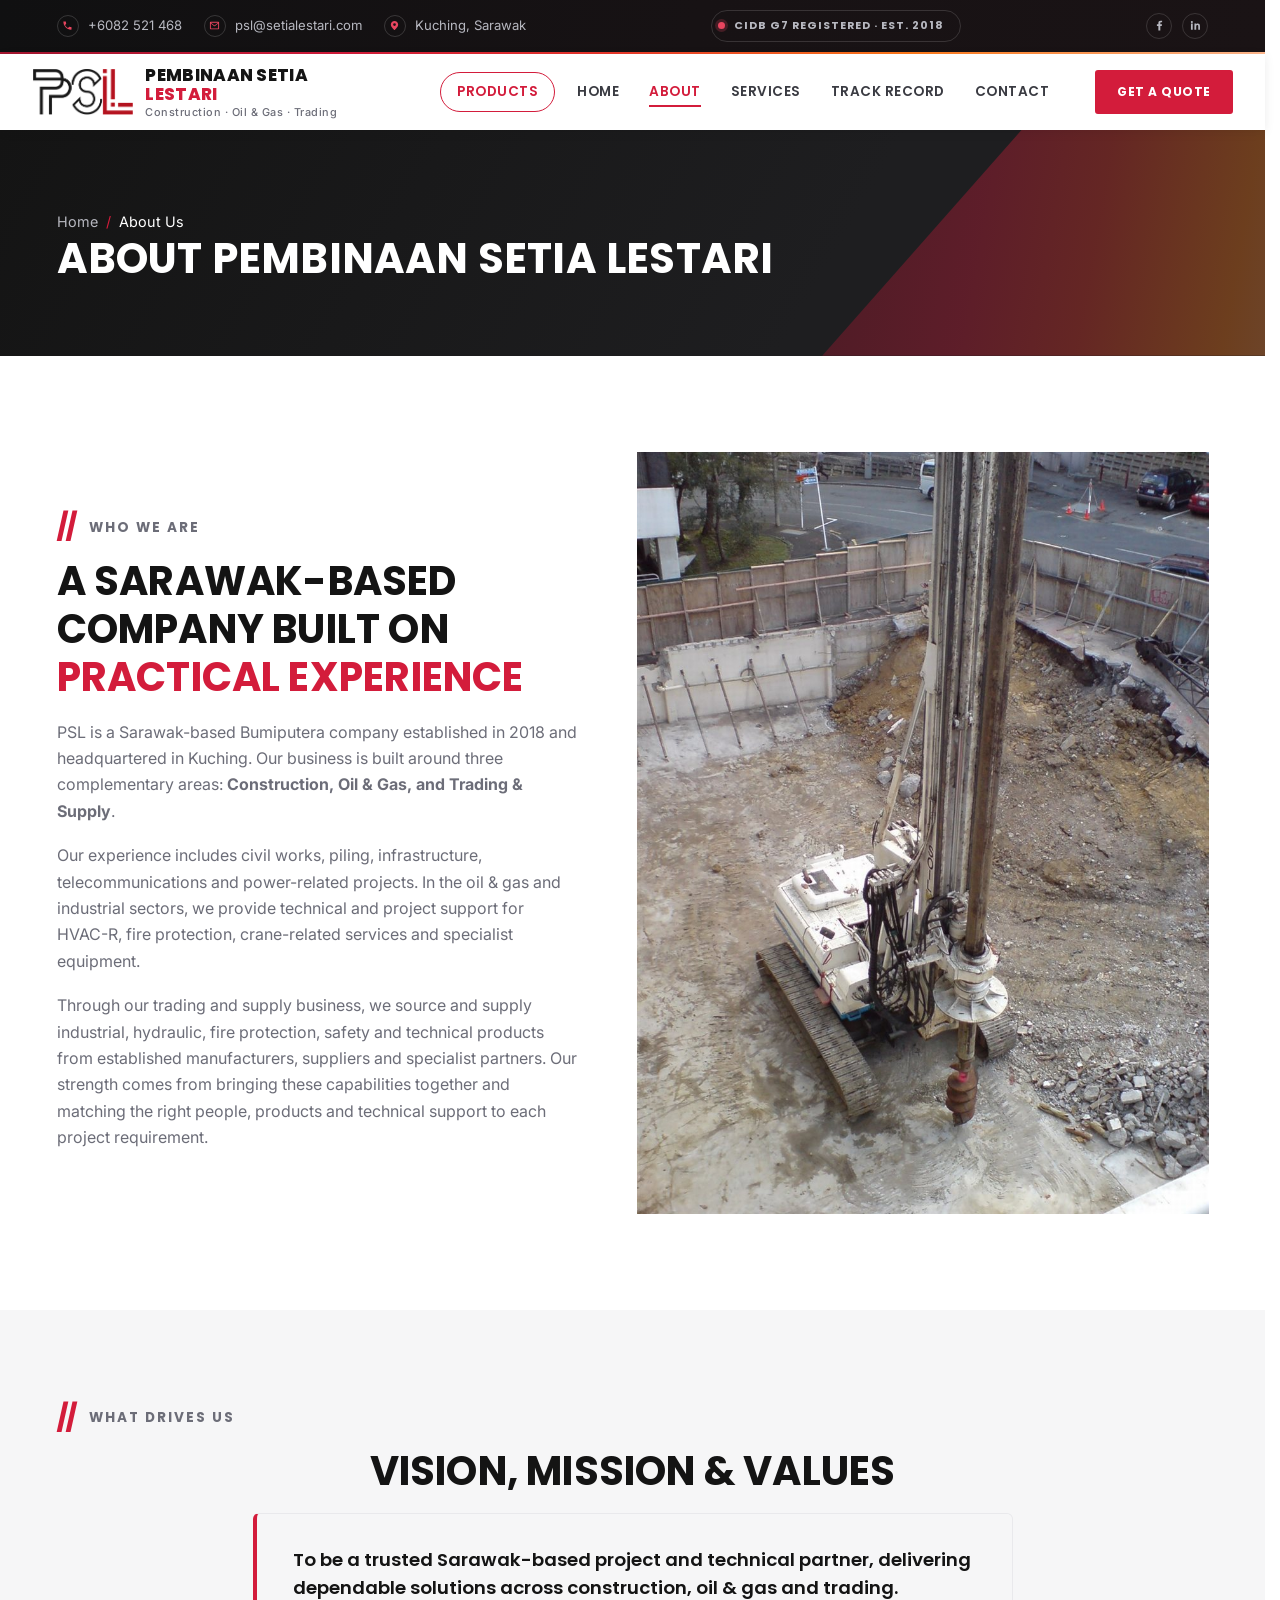
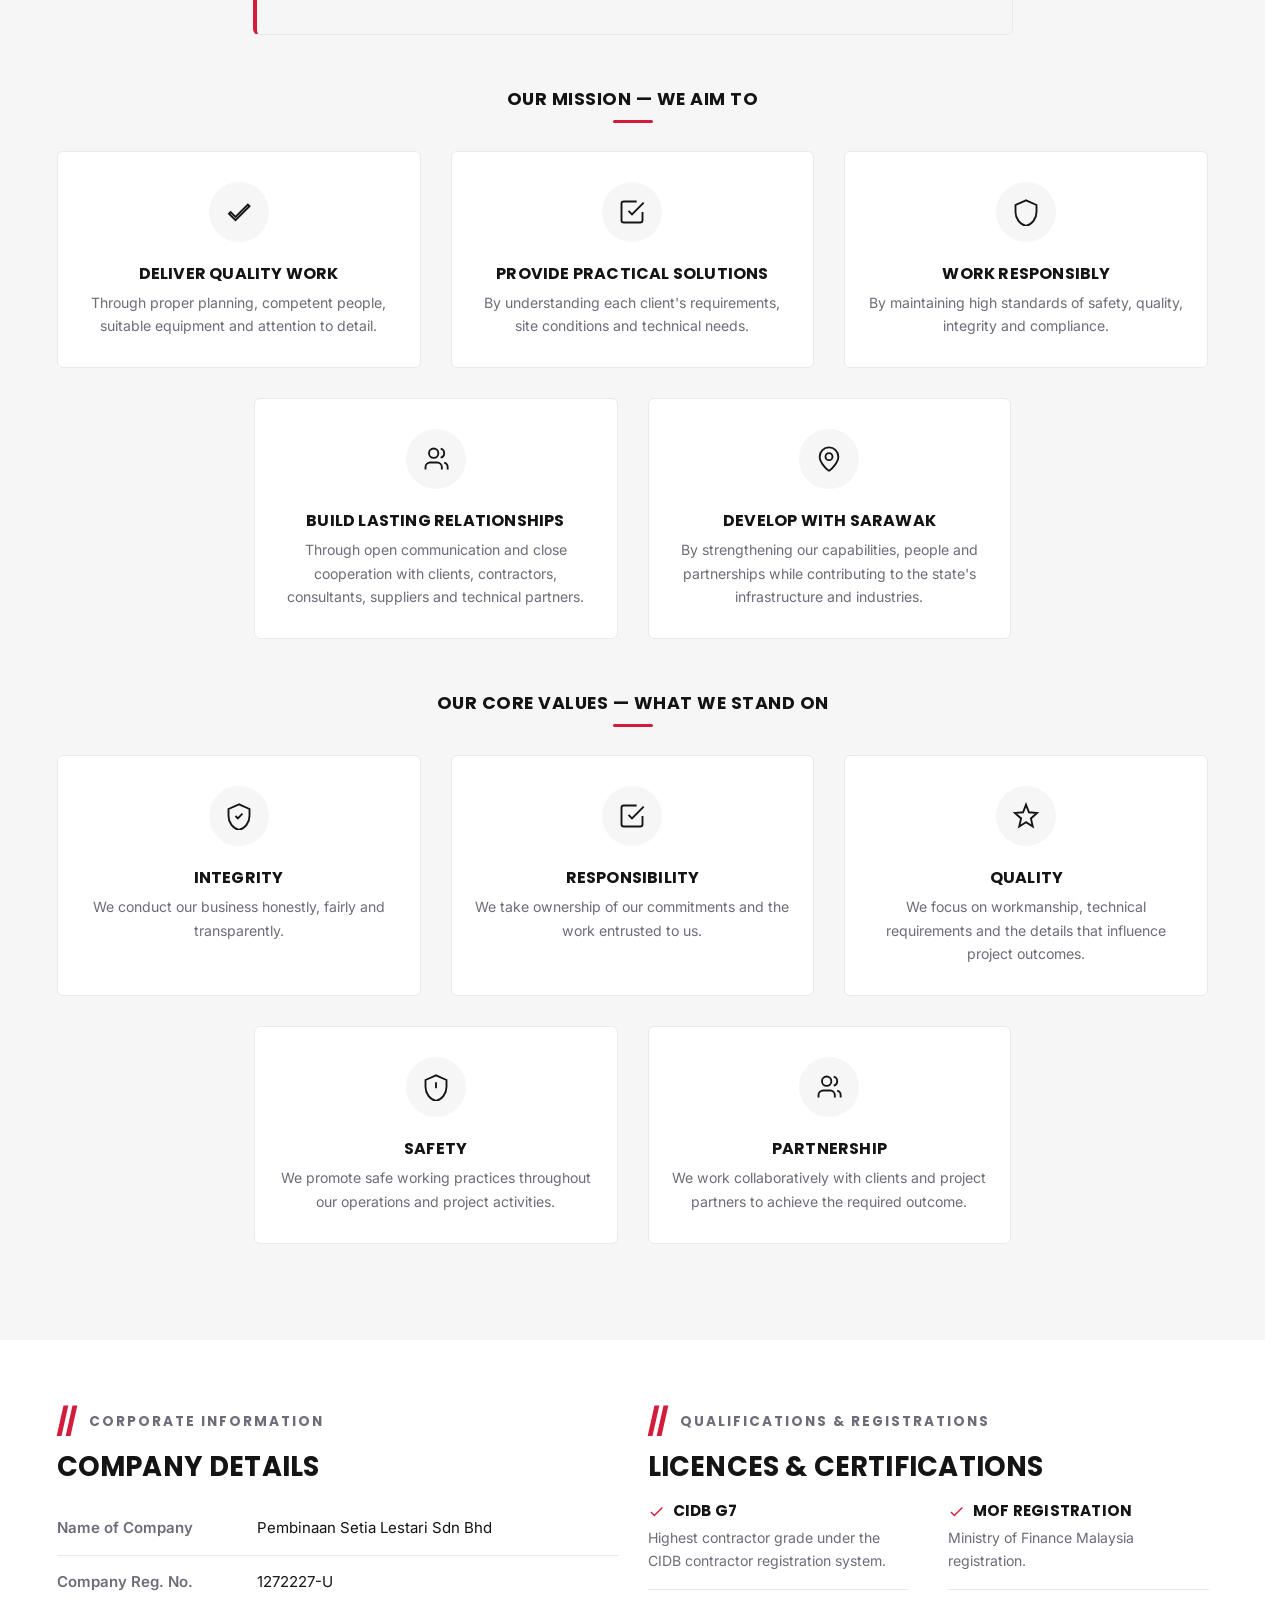
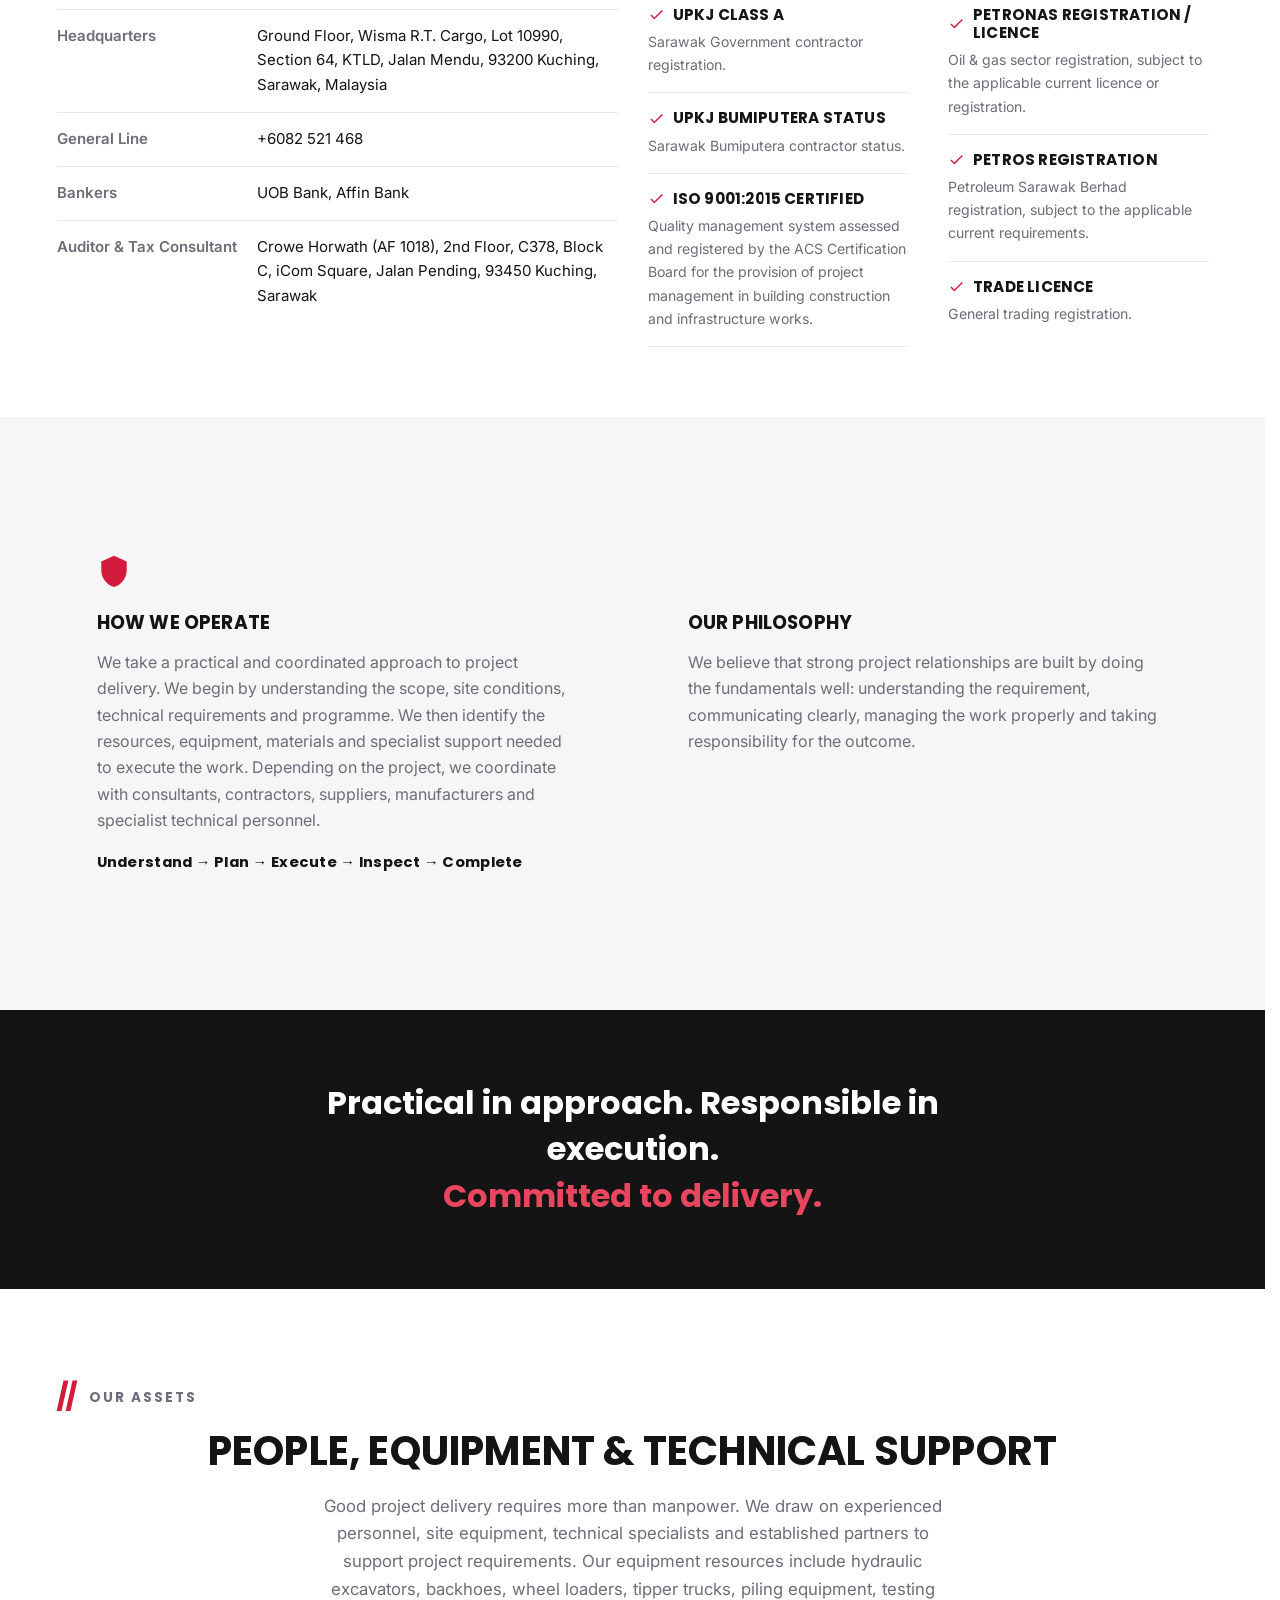
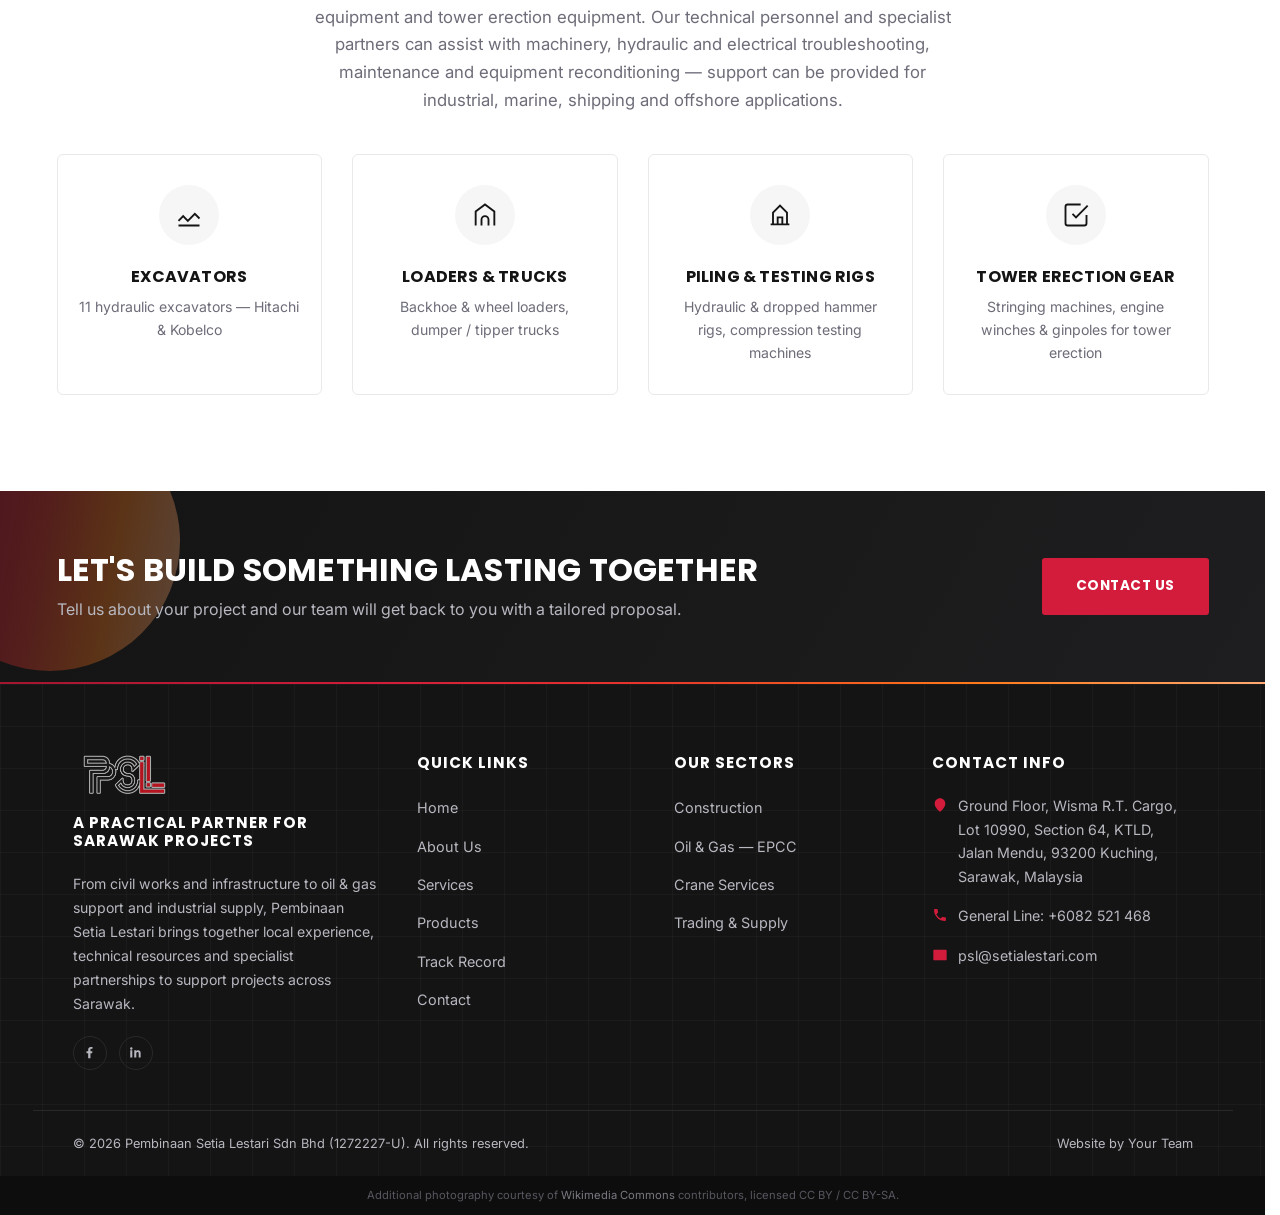
==== commit 62485e3d: "Add files via upload" ====
--- a/about.html
+++ b/about.html
@@ -1,226 +1,326 @@
-<!DOCTYPE html>
-<html lang="en">
-<head>
-<meta charset="UTF-8">
-<meta name="viewport" content="width=device-width, initial-scale=1.0">
-<title>About Us | Pembinaan Setia Lestari Sdn Bhd</title>
-<meta name="description" content="Corporate information, qualifications and organisation of Pembinaan Setia Lestari Sdn Bhd (1272227-U) — CIDB G7 registered Bumiputera Sarawakian Construction and Oil & Gas company.">
-<link rel="icon" href="assets/favicon.png">
-<link rel="preconnect" href="https://fonts.googleapis.com">
-<link href="https://fonts.googleapis.com/css2?family=Poppins:wght@600;700;800&family=Inter:wght@400;500;600;700&display=swap" rel="stylesheet">
-<link rel="stylesheet" href="css/style.css">
-</head>
-<body>
-
-<div class="topbar">
-  <div class="container">
-    <div class="topbar-info">
-      <a href="tel:+6082521468"><span class="topbar-ico"><svg viewBox="0 0 24 24" width="12" height="12"><path d="M6.6 10.8c1.4 2.8 3.7 5.1 6.5 6.5l2.2-2.2c.3-.3.7-.4 1-.2 1.1.4 2.3.6 3.5.6.6 0 1 .4 1 1V20c0 .6-.4 1-1 1C10.6 21 3 13.4 3 4c0-.6.4-1 1-1h3.5c.6 0 1 .4 1 1 0 1.2.2 2.4.6 3.5.1.4 0 .8-.2 1L6.6 10.8z"/></svg></span><span class="topbar-text">+6082 521 468</span></a>
-      <a href="mailto:psl@setialestari.com"><span class="topbar-ico"><svg viewBox="0 0 24 24" width="12" height="12"><path d="M2 5.5C2 4.7 2.7 4 3.5 4h17c.8 0 1.5.7 1.5 1.5v13c0 .8-.7 1.5-1.5 1.5h-17c-.8 0-1.5-.7-1.5-1.5v-13zm2.2.5 7.8 6 7.8-6H4.2zM20 7.9l-7.5 5.8a1 1 0 0 1-1 0L4 7.9V18.5h16V7.9z"/></svg></span><span class="topbar-text">psl@setialestari.com</span></a>
-      <span class="topbar-item topbar-location"><span class="topbar-ico"><svg viewBox="0 0 24 24" width="12" height="12"><path d="M12 2C7.6 2 4 5.6 4 10c0 5.5 7 11.5 7.3 11.7.2.2.5.3.7.3s.5-.1.7-.3C13 21.5 20 15.5 20 10c0-4.4-3.6-8-8-8zm0 11a3 3 0 1 1 0-6 3 3 0 0 1 0 6z"/></svg></span><span class="topbar-text">Kuching, Sarawak</span></span>
-    </div>
-    <div class="topbar-badge"><span class="pulse-dot"></span>CIDB G7 Registered &middot; Est. 2018</div>
-    <div class="topbar-social">
-      <a href="#" aria-label="Facebook"><svg viewBox="0 0 24 24" width="13" height="13"><path d="M13.5 21v-8h2.7l.4-3.2h-3.1V7.7c0-.9.3-1.6 1.6-1.6h1.7V3.2C16.5 3.1 15.4 3 14.2 3c-2.6 0-4.3 1.6-4.3 4.4v2.4H7.2v3.2h2.7v8h3.6z"/></svg></a>
-      <a href="#" aria-label="LinkedIn"><svg viewBox="0 0 24 24" width="13" height="13"><path d="M6.9 8.4H3.6V20h3.3V8.4zM5.3 3.5a1.9 1.9 0 1 0 0 3.9 1.9 1.9 0 0 0 0-3.9zM20.4 20h-3.3v-6.2c0-1.5-.5-2.5-1.8-2.5-1 0-1.6.7-1.9 1.3-.1.2-.1.6-.1.9V20H10s.1-10.6 0-11.6h3.3v1.6c.4-.7 1.2-1.7 3-1.7 2.2 0 3.9 1.4 3.9 4.5V20z"/></svg></a>
-    </div>
-  </div>
-</div>
-
-<header class="site-header">
-  <div class="container navbar">
-    <a href="index.html" class="brand">
-      <img src="assets/logo.png" alt="PSL — Pembinaan Setia Lestari" class="brand-logo-img">
-      <span class="brand-text">
-        <span class="brand-word"><span class="p1">Pembinaan Setia</span> <span class="p2">Lestari</span></span>
-        <span class="brand-sub">Construction &middot; Oil &amp; Gas &middot; Trading</span>
-      </span>
-    </a>
-    <button class="nav-toggle" aria-label="Toggle menu"><span></span><span></span><span></span></button>
-    <div class="nav-overlay"></div>
-    <nav class="nav-links">
-      <a href="index.html">Home</a>
-      <a href="about.html">About</a>
-      <a href="services.html">Services</a>
-      <a href="projects.html">Track Record</a>
-      <a href="contact.html">Contact</a>
-    </nav>
-    <div class="nav-cta">
-      <a href="contact.html" class="btn btn-primary btn-sm">Get a Quote</a>
-    </div>
-  </div>
-</header>
-
-<section class="page-header">
-  <div class="container">
-    <div class="breadcrumb"><a href="index.html">Home</a><span class="sep">/</span><span class="current">About Us</span></div>
-    <h1>About Pembinaan Setia Lestari</h1>
-  </div>
-</section>
-
-<!-- WHO WE ARE -->
-<section class="section-pad">
-  <div class="container">
-    <div class="about-snippet">
-      <div class="reveal">
-        <div class="slash-eyebrow"><span class="slash">//</span><span class="label">Who We Are</span></div>
-        <h2 class="section-title">Who We <span>Are</span></h2>
-        <p style="color:var(--gray-600); margin-bottom:18px;">Pembinaan Setia Lestari is a modest and quietly ambitious Bumiputera Sarawakian Construction and Oil &amp; Gas company. We are comprised of a diverse team of associates and skilled workforce across various disciplines.</p>
-        <p style="color:var(--gray-600); margin-bottom:18px;">Supported by critical Principals and experts in their respective segments, this has allowed us the ability to provide end-to-end services and solutions in the fields of Construction and Oil &amp; Gas — with a Trading arm supplying equipment and spare parts alongside them.</p>
-        <p style="color:var(--gray-600);">Since 2018, PSL has expanded into several sectors, delivering top quality services across Sarawak, Malaysia — with continuous new technical innovation, customised solutions, and a constant high quality exceeding ISO 9001 standards.</p>
-      </div>
-      <div class="photo-block reveal" style="min-height:380px;">
-        <img src="assets/photos/construction-hillside-site.jpg" alt="PSL construction site in Sarawak">
-      </div>
-    </div>
-  </div>
-</section>
-
-<!-- CORPORATE INFORMATION -->
-<section class="section-pad" style="background:var(--gray-100); padding-top:70px; padding-bottom:70px;">
-  <div class="container">
-    <div class="grid grid-2">
-      <div class="reveal">
-        <div class="slash-eyebrow"><span class="slash">//</span><span class="label">Corporate Information</span></div>
-        <h2 class="section-title" style="font-size:1.7rem;">Company Details</h2>
-        <table class="info-table">
-          <tr><td>Name of Company</td><td>Pembinaan Setia Lestari Sdn Bhd</td></tr>
-          <tr><td>Company Reg. No.</td><td>1272227-U</td></tr>
-          <tr><td>Headquarters</td><td>Ground Floor, Wisma R.T. Cargo, Lot 10990, Section 64, KTLD, Jalan Mendu, 93200 Kuching, Sarawak, Malaysia</td></tr>
-          <tr><td>General Line</td><td>+6082 521 468</td></tr>
-          <tr><td>Bankers</td><td>UOB Bank, Affin Bank</td></tr>
-          <tr><td>Auditor &amp; Tax Consultant</td><td>Crowe Horwath (AF 1018), 2nd Floor, C378, Block C, iCom Square, Jalan Pending, 93450 Kuching, Sarawak</td></tr>
-        </table>
-      </div>
-      <div class="reveal">
-        <div class="slash-eyebrow"><span class="slash">//</span><span class="label">Qualifications</span></div>
-        <h2 class="section-title" style="font-size:1.7rem;">Licences &amp; Certifications</h2>
-        <div class="credential-grid" style="grid-template-columns:1fr 1fr;">
-          <div class="credential-badge"><div class="badge-icon"><svg viewBox="0 0 24 24"><path d="M9 16.2 4.8 12l-1.4 1.4L9 19 21 7l-1.4-1.4z"/></svg></div><div><strong>CIDB G7</strong><span>Highest contractor grade</span></div></div>
-          <div class="credential-badge"><div class="badge-icon"><svg viewBox="0 0 24 24"><path d="M9 16.2 4.8 12l-1.4 1.4L9 19 21 7l-1.4-1.4z"/></svg></div><div><strong>Sarawak Class "A" UPKJ</strong><span>State contractor registration</span></div></div>
-          <div class="credential-badge"><div class="badge-icon"><svg viewBox="0 0 24 24"><path d="M9 16.2 4.8 12l-1.4 1.4L9 19 21 7l-1.4-1.4z"/></svg></div><div><strong>UPKJ Bumiputera Status</strong><span>Sarawak Bumiputera contractor</span></div></div>
-          <div class="credential-badge"><div class="badge-icon"><svg viewBox="0 0 24 24"><path d="M9 16.2 4.8 12l-1.4 1.4L9 19 21 7l-1.4-1.4z"/></svg></div><div><strong>QMS ISO 9001:2015</strong><span>Quality management system</span></div></div>
-          <div class="credential-badge"><div class="badge-icon"><svg viewBox="0 0 24 24"><path d="M9 16.2 4.8 12l-1.4 1.4L9 19 21 7l-1.4-1.4z"/></svg></div><div><strong>MOF License</strong><span>Ministry of Finance Malaysia</span></div></div>
-          <div class="credential-badge"><div class="badge-icon"><svg viewBox="0 0 24 24"><path d="M9 16.2 4.8 12l-1.4 1.4L9 19 21 7l-1.4-1.4z"/></svg></div><div><strong>Petronas License</strong><span>Supply to oil &amp; gas sector</span></div></div>
-          <div class="credential-badge"><div class="badge-icon"><svg viewBox="0 0 24 24"><path d="M9 16.2 4.8 12l-1.4 1.4L9 19 21 7l-1.4-1.4z"/></svg></div><div><strong>Petros License</strong><span>Petroleum Sarawak Berhad</span></div></div>
-          <div class="credential-badge"><div class="badge-icon"><svg viewBox="0 0 24 24"><path d="M9 16.2 4.8 12l-1.4 1.4L9 19 21 7l-1.4-1.4z"/></svg></div><div><strong>Trade License</strong><span>General trading licence</span></div></div>
-        </div>
-        <div class="credential-badge reveal" style="margin-top:18px; border-color:var(--red);">
-          <div class="badge-icon"><svg viewBox="0 0 24 24"><path d="M12 17.3 6.2 21l1.6-6.9L2.5 9.4l7-.6L12 2.3l2.5 6.5 7 .6-5.3 4.7L17.8 21z"/></svg></div>
-          <div><strong>CIDB SCORE™ 3-Star Rated (2025)</strong><span>Contractor evaluated by SME Corp Malaysia &amp; CIDB</span></div>
-        </div>
-      </div>
-    </div>
-  </div>
-</section>
-
-<!-- PHILOSOPHY -->
-<section class="section-pad" style="background:var(--gray-100);">
-  <div class="container">
-    <div class="grid grid-2">
-      <div class="mission-card reveal">
-        <svg viewBox="0 0 24 24"><path d="M12 2 3 6v6c0 5.5 3.8 10.7 9 12 5.2-1.3 9-6.5 9-12V6l-9-4z"/></svg>
-        <h3>How We Operate</h3>
-        <p>We consistently seek value-adding partners to engage in projects, contracts and procurement across Construction, Oil &amp; Gas and Trading — supported by a strong OEM expertise and customised solutions.</p>
-      </div>
-      <div class="mission-card reveal">
-        <svg viewBox="0 0 24 24"><path d="M12 2v20M2 12h20M4.9 4.9l14.2 14.2M19.1 4.9 4.9 19.1"/></svg>
-        <h3>Our Philosophy</h3>
-        <p>PSL believes in offering excellent service to all its customers, along with continuous technical innovation, customised solutions, and quality consistently exceeding ISO 9001 standards and full environmental compliance.</p>
-      </div>
-    </div>
-  </div>
-</section>
-
-<!-- EQUIPMENT / ASSETS -->
-<section class="section-pad">
-  <div class="container">
-    <div class="slash-eyebrow center"><span class="slash">//</span><span class="label">Our Assets</span></div>
-    <h2 class="section-title center">Fleet &amp; Equipment</h2>
-    <p class="section-lead center">A well-maintained fleet supporting civil works, piling, tower erection and site logistics across Sarawak.</p>
-    <div class="grid grid-4">
-      <div class="value-card reveal">
-        <div class="service-icon"><svg viewBox="0 0 24 24"><path d="M3 17l4-4 4 4 6-6 4 4M3 21h18"/></svg></div>
-        <h4 style="font-size:1rem; text-transform:uppercase; margin-bottom:8px;">Excavators</h4>
-        <p style="color:var(--gray-600); font-size:.88rem;">11 hydraulic excavators — Hitachi &amp; Kobelco</p>
-      </div>
-      <div class="value-card reveal">
-        <div class="service-icon"><svg viewBox="0 0 24 24"><path d="M4 21V9l8-6 8 6v12M9 21v-5a3 3 0 0 1 6 0v5"/></svg></div>
-        <h4 style="font-size:1rem; text-transform:uppercase; margin-bottom:8px;">Loaders &amp; Trucks</h4>
-        <p style="color:var(--gray-600); font-size:.88rem;">Backhoe &amp; wheel loaders, dumper / tipper trucks</p>
-      </div>
-      <div class="value-card reveal">
-        <div class="service-icon"><svg viewBox="0 0 24 24"><path d="M4 20h16M6 20V10l6-6 6 6v10M10 20v-6h4v6"/></svg></div>
-        <h4 style="font-size:1rem; text-transform:uppercase; margin-bottom:8px;">Piling &amp; Testing Rigs</h4>
-        <p style="color:var(--gray-600); font-size:.88rem;">Hydraulic &amp; dropped hammer rigs, compression testing machines</p>
-      </div>
-      <div class="value-card reveal">
-        <div class="service-icon"><svg viewBox="0 0 24 24"><path d="M9 11l3 3L22 4M21 12v7a2 2 0 0 1-2 2H5a2 2 0 0 1-2-2V5a2 2 0 0 1 2-2h11"/></svg></div>
-        <h4 style="font-size:1rem; text-transform:uppercase; margin-bottom:8px;">Tower Erection Gear</h4>
-        <p style="color:var(--gray-600); font-size:.88rem;">Stringing machines, engine winches &amp; ginpoles for tower erection</p>
-      </div>
-    </div>
-  </div>
-</section>
-
-<section class="cta-banner">
-  <div class="container cta-inner">
-    <div>
-      <h2>Let's build something lasting together</h2>
-      <p>Tell us about your project and our team will get back to you with a tailored proposal.</p>
-    </div>
-    <a href="contact.html" class="btn btn-primary">Contact Us</a>
-  </div>
-</section>
-
-<footer class="site-footer">
-  <div class="container footer-top">
-    <div class="footer-about">
-      <img src="assets/logo-stroke.png" alt="PSL — Pembinaan Setia Lestari" class="footer-logo-img">
-      <p>Pembinaan Setia Lestari Sdn Bhd (1272227-U) is a Bumiputera Sarawakian company delivering Construction, Oil &amp; Gas and Trading solutions across Sarawak since 2018.</p>
-      <div class="footer-social">
-        <a href="#" aria-label="Facebook"><svg viewBox="0 0 24 24" width="13" height="13"><path d="M13.5 21v-8h2.7l.4-3.2h-3.1V7.7c0-.9.3-1.6 1.6-1.6h1.7V3.2C16.5 3.1 15.4 3 14.2 3c-2.6 0-4.3 1.6-4.3 4.4v2.4H7.2v3.2h2.7v8h3.6z"/></svg></a>
-        <a href="#" aria-label="LinkedIn"><svg viewBox="0 0 24 24" width="13" height="13"><path d="M6.9 8.4H3.6V20h3.3V8.4zM5.3 3.5a1.9 1.9 0 1 0 0 3.9 1.9 1.9 0 0 0 0-3.9zM20.4 20h-3.3v-6.2c0-1.5-.5-2.5-1.8-2.5-1 0-1.6.7-1.9 1.3-.1.2-.1.6-.1.9V20H10s.1-10.6 0-11.6h3.3v1.6c.4-.7 1.2-1.7 3-1.7 2.2 0 3.9 1.4 3.9 4.5V20z"/></svg></a>
-      </div>
-    </div>
-    <div>
-      <h5>Quick Links</h5>
-      <ul class="footer-links">
-        <li><a href="index.html">Home</a></li>
-        <li><a href="about.html">About Us</a></li>
-        <li><a href="services.html">Services</a></li>
-        <li><a href="projects.html">Track Record</a></li>
-        <li><a href="contact.html">Contact</a></li>
-      </ul>
-    </div>
-    <div>
-      <h5>Our Sectors</h5>
-      <ul class="footer-links">
-        <li><a href="services.html#construction">Construction</a></li>
-        <li><a href="services.html#oilgas">Oil &amp; Gas — EPCC</a></li>
-        <li><a href="services.html#oilgas">Crane Services</a></li>
-        <li><a href="services.html#trading">Trading &amp; Supply</a></li>
-      </ul>
-    </div>
-    <div>
-      <h5>Contact Info</h5>
-      <ul class="footer-contact">
-        <li><svg viewBox="0 0 24 24"><path d="M12 2C7.6 2 4 5.6 4 10c0 5.5 7 11.5 7.3 11.7.2.2.5.3.7.3s.5-.1.7-.3C13 21.5 20 15.5 20 10c0-4.4-3.6-8-8-8z"/></svg> Ground Floor, Wisma R.T. Cargo, Lot 10990, Section 64, KTLD, Jalan Mendu, 93200 Kuching, Sarawak, Malaysia</li>
-        <li><svg viewBox="0 0 24 24"><path d="M6.6 10.8c1.4 2.8 3.7 5.1 6.5 6.5l2.2-2.2c.3-.3.7-.4 1-.2 1.1.4 2.3.6 3.5.6.6 0 1 .4 1 1V20c0 .6-.4 1-1 1C10.6 21 3 13.4 3 4c0-.6.4-1 1-1h3.5c.6 0 1 .4 1 1 0 1.2.2 2.4.6 3.5.1.4 0 .8-.2 1L6.6 10.8z"/></svg> General Line: +6082 521 468</li>
-        <li><svg viewBox="0 0 24 24"><path d="M2 5.5C2 4.7 2.7 4 3.5 4h17c.8 0 1.5.7 1.5 1.5v13c0 .8-.7 1.5-1.5 1.5h-17c-.8 0-1.5-.7-1.5-1.5v-13z"/></svg> psl@setialestari.com</li>
-      </ul>
-    </div>
-  </div>
-  <div class="container footer-bottom">
-    <span>&copy; <span id="year"></span> Pembinaan Setia Lestari Sdn Bhd (1272227-U). All rights reserved.</span>
-    <span>Website by <a href="#">Your Team</a></span>
-  </div>
-<div class="photo-credits">Additional photography courtesy of <a href="https://commons.wikimedia.org" target="_blank" rel="noopener">Wikimedia Commons</a> contributors, licensed CC BY / CC BY-SA.</div>
-</footer>
-
-<button class="back-to-top" aria-label="Back to top"><svg viewBox="0 0 24 24"><path d="M12 4l-8 8h5v8h6v-8h5z"/></svg></button>
-
-<script src="js/script.js"></script>
-<script>document.getElementById('year').textContent = new Date().getFullYear();</script>
-</body>
-</html>
+<!DOCTYPE html>
+<html lang="en">
+<head>
+<meta charset="UTF-8">
+<meta name="viewport" content="width=device-width, initial-scale=1.0">
+<title>About Us | Pembinaan Setia Lestari Sdn Bhd</title>
+<meta name="description" content="Corporate information, qualifications and organisation of Pembinaan Setia Lestari Sdn Bhd (1272227-U) — CIDB G7 registered Bumiputera Sarawakian Construction and Oil & Gas company.">
+<link rel="icon" href="assets/favicon.png">
+<link rel="preconnect" href="https://fonts.googleapis.com">
+<link href="https://fonts.googleapis.com/css2?family=Poppins:wght@600;700;800&family=Inter:wght@400;500;600;700&display=swap" rel="stylesheet">
+<link rel="stylesheet" href="css/style.css">
+</head>
+<body>
+
+<div class="topbar">
+  <div class="container">
+    <div class="topbar-info">
+      <a href="tel:+6082521468"><span class="topbar-ico"><svg viewBox="0 0 24 24" width="12" height="12"><path d="M6.6 10.8c1.4 2.8 3.7 5.1 6.5 6.5l2.2-2.2c.3-.3.7-.4 1-.2 1.1.4 2.3.6 3.5.6.6 0 1 .4 1 1V20c0 .6-.4 1-1 1C10.6 21 3 13.4 3 4c0-.6.4-1 1-1h3.5c.6 0 1 .4 1 1 0 1.2.2 2.4.6 3.5.1.4 0 .8-.2 1L6.6 10.8z"/></svg></span><span class="topbar-text">+6082 521 468</span></a>
+      <a href="mailto:psl@setialestari.com"><span class="topbar-ico"><svg viewBox="0 0 24 24" width="12" height="12"><path d="M2 5.5C2 4.7 2.7 4 3.5 4h17c.8 0 1.5.7 1.5 1.5v13c0 .8-.7 1.5-1.5 1.5h-17c-.8 0-1.5-.7-1.5-1.5v-13zm2.2.5 7.8 6 7.8-6H4.2zM20 7.9l-7.5 5.8a1 1 0 0 1-1 0L4 7.9V18.5h16V7.9z"/></svg></span><span class="topbar-text">psl@setialestari.com</span></a>
+      <span class="topbar-item topbar-location"><span class="topbar-ico"><svg viewBox="0 0 24 24" width="12" height="12"><path d="M12 2C7.6 2 4 5.6 4 10c0 5.5 7 11.5 7.3 11.7.2.2.5.3.7.3s.5-.1.7-.3C13 21.5 20 15.5 20 10c0-4.4-3.6-8-8-8zm0 11a3 3 0 1 1 0-6 3 3 0 0 1 0 6z"/></svg></span><span class="topbar-text">Kuching, Sarawak</span></span>
+    </div>
+    <div class="topbar-badge"><span class="pulse-dot"></span>CIDB G7 Registered &middot; Est. 2018</div>
+    <div class="topbar-social">
+      <a href="#" aria-label="Facebook"><svg viewBox="0 0 24 24" width="13" height="13"><path d="M13.5 21v-8h2.7l.4-3.2h-3.1V7.7c0-.9.3-1.6 1.6-1.6h1.7V3.2C16.5 3.1 15.4 3 14.2 3c-2.6 0-4.3 1.6-4.3 4.4v2.4H7.2v3.2h2.7v8h3.6z"/></svg></a>
+      <a href="#" aria-label="LinkedIn"><svg viewBox="0 0 24 24" width="13" height="13"><path d="M6.9 8.4H3.6V20h3.3V8.4zM5.3 3.5a1.9 1.9 0 1 0 0 3.9 1.9 1.9 0 0 0 0-3.9zM20.4 20h-3.3v-6.2c0-1.5-.5-2.5-1.8-2.5-1 0-1.6.7-1.9 1.3-.1.2-.1.6-.1.9V20H10s.1-10.6 0-11.6h3.3v1.6c.4-.7 1.2-1.7 3-1.7 2.2 0 3.9 1.4 3.9 4.5V20z"/></svg></a>
+    </div>
+  </div>
+</div>
+
+<header class="site-header">
+  <div class="container navbar">
+    <a href="index.html" class="brand">
+      <img src="assets/logo.png" alt="PSL — Pembinaan Setia Lestari" class="brand-logo-img">
+      <span class="brand-text">
+        <span class="brand-word"><span class="p1">Pembinaan Setia</span> <span class="p2">Lestari</span></span>
+        <span class="brand-sub">Construction &middot; Oil &amp; Gas &middot; Trading</span>
+      </span>
+    </a>
+    <button class="nav-toggle" aria-label="Toggle menu"><span></span><span></span><span></span></button>
+    <div class="nav-overlay"></div>
+    <nav class="nav-links">
+      <a href="products.html" class="nav-shop">Products</a>
+      <a href="index.html">Home</a>
+      <a href="about.html">About</a>
+      <a href="services.html">Services</a>
+      <a href="projects.html">Track Record</a>
+      <a href="contact.html">Contact</a>
+    </nav>
+    <div class="nav-cta">
+      <a href="contact.html" class="btn btn-primary btn-sm">Get a Quote</a>
+    </div>
+  </div>
+</header>
+
+<section class="page-header">
+  <div class="container">
+    <div class="breadcrumb"><a href="index.html">Home</a><span class="sep">/</span><span class="current">About Us</span></div>
+    <h1>About Pembinaan Setia Lestari</h1>
+  </div>
+</section>
+
+<!-- WHO WE ARE -->
+<section class="section-pad">
+  <div class="container">
+    <div class="about-snippet">
+      <div class="reveal">
+        <div class="slash-eyebrow"><span class="slash">//</span><span class="label">Who We Are</span></div>
+        <h2 class="section-title">A Sarawak-Based Company Built On <span>Practical Experience</span></h2>
+        <p style="color:var(--gray-600); margin-bottom:18px;">PSL is a Sarawak-based Bumiputera company established in 2018 and headquartered in Kuching. Our business is built around three complementary areas: <strong>Construction, Oil &amp; Gas, and Trading &amp; Supply</strong>.</p>
+        <p style="color:var(--gray-600); margin-bottom:18px;">Our experience includes civil works, piling, infrastructure, telecommunications and power-related projects. In the oil &amp; gas and industrial sectors, we provide technical and project support for HVAC-R, fire protection, crane-related services and specialist equipment.</p>
+        <p style="color:var(--gray-600);">Through our trading and supply business, we source and supply industrial, hydraulic, fire protection, safety and technical products from established manufacturers, suppliers and specialist partners. Our strength comes from bringing these capabilities together and matching the right people, products and technical support to each project requirement.</p>
+      </div>
+      <div class="photo-block reveal" style="min-height:380px;">
+        <img src="assets/photos/construction-hillside-site.jpg" alt="PSL construction site in Sarawak">
+      </div>
+    </div>
+  </div>
+</section>
+
+<!-- VISION, MISSION & VALUES -->
+<section class="section-pad" style="background:var(--gray-100);">
+  <div class="container">
+    <div class="slash-eyebrow center"><span class="slash">//</span><span class="label">What Drives Us</span></div>
+    <h2 class="section-title center">Vision, Mission &amp; Values</h2>
+    <div class="vision-box reveal" style="max-width:760px; margin:0 auto;">
+      <p>To be a trusted Sarawak-based project and technical partner, delivering dependable solutions across construction, oil &amp; gas and trading.</p>
+    </div>
+
+    <h3 class="subsection-title">Our Mission — We Aim To</h3>
+    <div class="feature-grid-centered" data-collapse-mobile="3">
+      <div class="value-card reveal" style="background:var(--white);">
+        <div class="service-icon"><svg viewBox="0 0 24 24"><path d="M9 16.2 4.8 12l-1.4 1.4L9 19 21 7l-1.4-1.4z"/></svg></div>
+        <h4 style="font-size:1rem; text-transform:uppercase; margin-bottom:8px;">Deliver Quality Work</h4>
+        <p style="color:var(--gray-600); font-size:.88rem;">Through proper planning, competent people, suitable equipment and attention to detail.</p>
+      </div>
+      <div class="value-card reveal" style="background:var(--white);">
+        <div class="service-icon"><svg viewBox="0 0 24 24"><path d="M9 11l3 3L22 4M21 12v7a2 2 0 0 1-2 2H5a2 2 0 0 1-2-2V5a2 2 0 0 1 2-2h11"/></svg></div>
+        <h4 style="font-size:1rem; text-transform:uppercase; margin-bottom:8px;">Provide Practical Solutions</h4>
+        <p style="color:var(--gray-600); font-size:.88rem;">By understanding each client's requirements, site conditions and technical needs.</p>
+      </div>
+      <div class="value-card reveal" style="background:var(--white);">
+        <div class="service-icon"><svg viewBox="0 0 24 24"><path d="M12 2 3 6v6c0 5.5 3.8 10.7 9 12 5.2-1.3 9-6.5 9-12V6l-9-4z"/></svg></div>
+        <h4 style="font-size:1rem; text-transform:uppercase; margin-bottom:8px;">Work Responsibly</h4>
+        <p style="color:var(--gray-600); font-size:.88rem;">By maintaining high standards of safety, quality, integrity and compliance.</p>
+      </div>
+      <div class="value-card reveal" style="background:var(--white);">
+        <div class="service-icon"><svg viewBox="0 0 24 24"><path d="M17 21v-2a4 4 0 0 0-4-4H7a4 4 0 0 0-4 4v2M10 11a4 4 0 1 0 0-8 4 4 0 0 0 0 8zM22 21v-2a4 4 0 0 0-3-3.87M16 3.13a4 4 0 0 1 0 7.75"/></svg></div>
+        <h4 style="font-size:1rem; text-transform:uppercase; margin-bottom:8px;">Build Lasting Relationships</h4>
+        <p style="color:var(--gray-600); font-size:.88rem;">Through open communication and close cooperation with clients, contractors, consultants, suppliers and technical partners.</p>
+      </div>
+      <div class="value-card reveal" style="background:var(--white);">
+        <div class="service-icon"><svg viewBox="0 0 24 24"><path d="M12 2C7.6 2 4 5.6 4 10c0 5.5 7 11.5 7.3 11.7.2.2.5.3.7.3s.5-.1.7-.3C13 21.5 20 15.5 20 10c0-4.4-3.6-8-8-8zm0 11a3 3 0 1 1 0-6 3 3 0 0 1 0 6z"/></svg></div>
+        <h4 style="font-size:1rem; text-transform:uppercase; margin-bottom:8px;">Develop With Sarawak</h4>
+        <p style="color:var(--gray-600); font-size:.88rem;">By strengthening our capabilities, people and partnerships while contributing to the state's infrastructure and industries.</p>
+      </div>
+    </div>
+
+    <h3 class="subsection-title">Our Core Values — What We Stand On</h3>
+    <div class="feature-grid-centered" data-collapse-mobile="3">
+      <div class="value-card reveal" style="background:var(--white);">
+        <div class="service-icon"><svg viewBox="0 0 24 24"><path d="M12 2 3 6v6c0 5.5 3.8 10.7 9 12 5.2-1.3 9-6.5 9-12V6l-9-4zM9 12l2 2 4-4"/></svg></div>
+        <h4 style="font-size:1rem; text-transform:uppercase; margin-bottom:8px;">Integrity</h4>
+        <p style="color:var(--gray-600); font-size:.88rem;">We conduct our business honestly, fairly and transparently.</p>
+      </div>
+      <div class="value-card reveal" style="background:var(--white);">
+        <div class="service-icon"><svg viewBox="0 0 24 24"><path d="M9 11l3 3L22 4M21 12v7a2 2 0 0 1-2 2H5a2 2 0 0 1-2-2V5a2 2 0 0 1 2-2h11"/></svg></div>
+        <h4 style="font-size:1rem; text-transform:uppercase; margin-bottom:8px;">Responsibility</h4>
+        <p style="color:var(--gray-600); font-size:.88rem;">We take ownership of our commitments and the work entrusted to us.</p>
+      </div>
+      <div class="value-card reveal" style="background:var(--white);">
+        <div class="service-icon"><svg viewBox="0 0 24 24"><path d="M12 17.3 6.2 21l1.6-6.9L2.5 9.4l7-.6L12 2.3l2.5 6.5 7 .6-5.3 4.7L17.8 21z"/></svg></div>
+        <h4 style="font-size:1rem; text-transform:uppercase; margin-bottom:8px;">Quality</h4>
+        <p style="color:var(--gray-600); font-size:.88rem;">We focus on workmanship, technical requirements and the details that influence project outcomes.</p>
+      </div>
+      <div class="value-card reveal" style="background:var(--white);">
+        <div class="service-icon"><svg viewBox="0 0 24 24"><path d="M12 2 3 6v6c0 5.5 3.8 10.7 9 12 5.2-1.3 9-6.5 9-12V6l-9-4zM12 8v5"/></svg></div>
+        <h4 style="font-size:1rem; text-transform:uppercase; margin-bottom:8px;">Safety</h4>
+        <p style="color:var(--gray-600); font-size:.88rem;">We promote safe working practices throughout our operations and project activities.</p>
+      </div>
+      <div class="value-card reveal" style="background:var(--white);">
+        <div class="service-icon"><svg viewBox="0 0 24 24"><path d="M17 21v-2a4 4 0 0 0-4-4H7a4 4 0 0 0-4 4v2M10 11a4 4 0 1 0 0-8 4 4 0 0 0 0 8zM22 21v-2a4 4 0 0 0-3-3.87M16 3.13a4 4 0 0 1 0 7.75"/></svg></div>
+        <h4 style="font-size:1rem; text-transform:uppercase; margin-bottom:8px;">Partnership</h4>
+        <p style="color:var(--gray-600); font-size:.88rem;">We work collaboratively with clients and project partners to achieve the required outcome.</p>
+      </div>
+    </div>
+  </div>
+</section>
+
+<!-- CORPORATE INFORMATION -->
+<section class="section-pad" style="padding-top:70px; padding-bottom:70px;">
+  <div class="container">
+    <div class="grid grid-2">
+      <div class="reveal">
+        <div class="slash-eyebrow"><span class="slash">//</span><span class="label">Corporate Information</span></div>
+        <h2 class="section-title" style="font-size:1.7rem;">Company Details</h2>
+        <table class="info-table">
+          <tr><td>Name of Company</td><td>Pembinaan Setia Lestari Sdn Bhd</td></tr>
+          <tr><td>Company Reg. No.</td><td>1272227-U</td></tr>
+          <tr><td>Headquarters</td><td>Ground Floor, Wisma R.T. Cargo, Lot 10990, Section 64, KTLD, Jalan Mendu, 93200 Kuching, Sarawak, Malaysia</td></tr>
+          <tr><td>General Line</td><td>+6082 521 468</td></tr>
+          <tr><td>Bankers</td><td>UOB Bank, Affin Bank</td></tr>
+          <tr><td>Auditor &amp; Tax Consultant</td><td>Crowe Horwath (AF 1018), 2nd Floor, C378, Block C, iCom Square, Jalan Pending, 93450 Kuching, Sarawak</td></tr>
+        </table>
+      </div>
+      <div class="reveal">
+        <div class="slash-eyebrow"><span class="slash">//</span><span class="label">Qualifications &amp; Registrations</span></div>
+        <h2 class="section-title" style="font-size:1.7rem;">Licences &amp; Certifications</h2>
+        <div class="qual-list" data-collapse-mobile="4">
+          <div class="qual-item">
+            <h4><svg class="qual-check" viewBox="0 0 24 24"><path d="M9 16.2 4.8 12l-1.4 1.4L9 19 21 7l-1.4-1.4z"/></svg>CIDB G7</h4>
+            <p>Highest contractor grade under the CIDB contractor registration system.</p>
+          </div>
+          <div class="qual-item">
+            <h4><svg class="qual-check" viewBox="0 0 24 24"><path d="M9 16.2 4.8 12l-1.4 1.4L9 19 21 7l-1.4-1.4z"/></svg>UPKJ Class A</h4>
+            <p>Sarawak Government contractor registration.</p>
+          </div>
+          <div class="qual-item">
+            <h4><svg class="qual-check" viewBox="0 0 24 24"><path d="M9 16.2 4.8 12l-1.4 1.4L9 19 21 7l-1.4-1.4z"/></svg>UPKJ Bumiputera Status</h4>
+            <p>Sarawak Bumiputera contractor status.</p>
+          </div>
+          <div class="qual-item">
+            <h4><svg class="qual-check" viewBox="0 0 24 24"><path d="M9 16.2 4.8 12l-1.4 1.4L9 19 21 7l-1.4-1.4z"/></svg>ISO 9001:2015 Certified</h4>
+            <p>Quality management system assessed and registered by the ACS Certification Board for the provision of project management in building construction and infrastructure works.</p>
+          </div>
+          <div class="qual-item">
+            <h4><svg class="qual-check" viewBox="0 0 24 24"><path d="M9 16.2 4.8 12l-1.4 1.4L9 19 21 7l-1.4-1.4z"/></svg>MOF Registration</h4>
+            <p>Ministry of Finance Malaysia registration.</p>
+          </div>
+          <div class="qual-item">
+            <h4><svg class="qual-check" viewBox="0 0 24 24"><path d="M9 16.2 4.8 12l-1.4 1.4L9 19 21 7l-1.4-1.4z"/></svg>PETRONAS Registration / Licence</h4>
+            <p>Oil &amp; gas sector registration, subject to the applicable current licence or registration.</p>
+          </div>
+          <div class="qual-item">
+            <h4><svg class="qual-check" viewBox="0 0 24 24"><path d="M9 16.2 4.8 12l-1.4 1.4L9 19 21 7l-1.4-1.4z"/></svg>PETROS Registration</h4>
+            <p>Petroleum Sarawak Berhad registration, subject to the applicable current requirements.</p>
+          </div>
+          <div class="qual-item">
+            <h4><svg class="qual-check" viewBox="0 0 24 24"><path d="M9 16.2 4.8 12l-1.4 1.4L9 19 21 7l-1.4-1.4z"/></svg>Trade Licence</h4>
+            <p>General trading registration.</p>
+          </div>
+        </div>
+      </div>
+    </div>
+  </div>
+</section>
+
+<!-- PHILOSOPHY -->
+<section class="section-pad" style="background:var(--gray-100);">
+  <div class="container">
+    <div class="grid grid-2">
+      <div class="mission-card reveal">
+        <svg viewBox="0 0 24 24"><path d="M12 2 3 6v6c0 5.5 3.8 10.7 9 12 5.2-1.3 9-6.5 9-12V6l-9-4z"/></svg>
+        <h3>How We Operate</h3>
+        <p style="margin-bottom:16px;">We take a practical and coordinated approach to project delivery. We begin by understanding the scope, site conditions, technical requirements and programme. We then identify the resources, equipment, materials and specialist support needed to execute the work. Depending on the project, we coordinate with consultants, contractors, suppliers, manufacturers and specialist technical personnel.</p>
+        <p style="font-family:var(--font-head); font-weight:700; color:var(--black); font-size:.92rem; letter-spacing:.3px;">Understand &rarr; Plan &rarr; Execute &rarr; Inspect &rarr; Complete</p>
+      </div>
+      <div class="mission-card reveal">
+        <svg viewBox="0 0 24 24"><path d="M12 2v20M2 12h20M4.9 4.9l14.2 14.2M19.1 4.9 4.9 19.1"/></svg>
+        <h3>Our Philosophy</h3>
+        <p>We believe that strong project relationships are built by doing the fundamentals well: understanding the requirement, communicating clearly, managing the work properly and taking responsibility for the outcome.</p>
+      </div>
+    </div>
+  </div>
+</section>
+
+<!-- PULL QUOTE -->
+<section style="background:var(--black); padding:70px 0; text-align:center;">
+  <div class="container">
+    <p style="font-family:var(--font-head); font-weight:700; font-size:clamp(1.3rem,3vw,2rem); color:var(--white); max-width:760px; margin:0 auto; line-height:1.45;">Practical in approach. Responsible in execution.<br><span style="color:var(--red-light);">Committed to delivery.</span></p>
+  </div>
+</section>
+
+<!-- EQUIPMENT / ASSETS -->
+<section class="section-pad">
+  <div class="container">
+    <div class="slash-eyebrow center"><span class="slash">//</span><span class="label">Our Assets</span></div>
+    <h2 class="section-title center">People, Equipment &amp; Technical Support</h2>
+    <p class="section-lead center">Good project delivery requires more than manpower. We draw on experienced personnel, site equipment, technical specialists and established partners to support project requirements. Our equipment resources include hydraulic excavators, backhoes, wheel loaders, tipper trucks, piling equipment, testing equipment and tower erection equipment. Our technical personnel and specialist partners can assist with machinery, hydraulic and electrical troubleshooting, maintenance and equipment reconditioning — support can be provided for industrial, marine, shipping and offshore applications.</p>
+    <div class="grid grid-4">
+      <div class="value-card reveal">
+        <div class="service-icon"><svg viewBox="0 0 24 24"><path d="M3 17l4-4 4 4 6-6 4 4M3 21h18"/></svg></div>
+        <h4 style="font-size:1rem; text-transform:uppercase; margin-bottom:8px;">Excavators</h4>
+        <p style="color:var(--gray-600); font-size:.88rem;">11 hydraulic excavators — Hitachi &amp; Kobelco</p>
+      </div>
+      <div class="value-card reveal">
+        <div class="service-icon"><svg viewBox="0 0 24 24"><path d="M4 21V9l8-6 8 6v12M9 21v-5a3 3 0 0 1 6 0v5"/></svg></div>
+        <h4 style="font-size:1rem; text-transform:uppercase; margin-bottom:8px;">Loaders &amp; Trucks</h4>
+        <p style="color:var(--gray-600); font-size:.88rem;">Backhoe &amp; wheel loaders, dumper / tipper trucks</p>
+      </div>
+      <div class="value-card reveal">
+        <div class="service-icon"><svg viewBox="0 0 24 24"><path d="M4 20h16M6 20V10l6-6 6 6v10M10 20v-6h4v6"/></svg></div>
+        <h4 style="font-size:1rem; text-transform:uppercase; margin-bottom:8px;">Piling &amp; Testing Rigs</h4>
+        <p style="color:var(--gray-600); font-size:.88rem;">Hydraulic &amp; dropped hammer rigs, compression testing machines</p>
+      </div>
+      <div class="value-card reveal">
+        <div class="service-icon"><svg viewBox="0 0 24 24"><path d="M9 11l3 3L22 4M21 12v7a2 2 0 0 1-2 2H5a2 2 0 0 1-2-2V5a2 2 0 0 1 2-2h11"/></svg></div>
+        <h4 style="font-size:1rem; text-transform:uppercase; margin-bottom:8px;">Tower Erection Gear</h4>
+        <p style="color:var(--gray-600); font-size:.88rem;">Stringing machines, engine winches &amp; ginpoles for tower erection</p>
+      </div>
+    </div>
+  </div>
+</section>
+
+<section class="cta-banner">
+  <div class="container cta-inner">
+    <div>
+      <h2>Let's build something lasting together</h2>
+      <p>Tell us about your project and our team will get back to you with a tailored proposal.</p>
+    </div>
+    <a href="contact.html" class="btn btn-primary">Contact Us</a>
+  </div>
+</section>
+
+<footer class="site-footer">
+  <div class="container footer-top">
+    <div class="footer-about">
+      <img src="assets/logo-stroke.png" alt="PSL — Pembinaan Setia Lestari" class="footer-logo-img">
+      <h5>A Practical Partner For Sarawak Projects</h5>
+      <p>From civil works and infrastructure to oil &amp; gas support and industrial supply, Pembinaan Setia Lestari brings together local experience, technical resources and specialist partnerships to support projects across Sarawak.</p>
+      <div class="footer-social">
+        <a href="#" aria-label="Facebook"><svg viewBox="0 0 24 24" width="13" height="13"><path d="M13.5 21v-8h2.7l.4-3.2h-3.1V7.7c0-.9.3-1.6 1.6-1.6h1.7V3.2C16.5 3.1 15.4 3 14.2 3c-2.6 0-4.3 1.6-4.3 4.4v2.4H7.2v3.2h2.7v8h3.6z"/></svg></a>
+        <a href="#" aria-label="LinkedIn"><svg viewBox="0 0 24 24" width="13" height="13"><path d="M6.9 8.4H3.6V20h3.3V8.4zM5.3 3.5a1.9 1.9 0 1 0 0 3.9 1.9 1.9 0 0 0 0-3.9zM20.4 20h-3.3v-6.2c0-1.5-.5-2.5-1.8-2.5-1 0-1.6.7-1.9 1.3-.1.2-.1.6-.1.9V20H10s.1-10.6 0-11.6h3.3v1.6c.4-.7 1.2-1.7 3-1.7 2.2 0 3.9 1.4 3.9 4.5V20z"/></svg></a>
+      </div>
+    </div>
+    <div>
+      <h5>Quick Links</h5>
+      <ul class="footer-links">
+        <li><a href="index.html">Home</a></li>
+        <li><a href="about.html">About Us</a></li>
+        <li><a href="services.html">Services</a></li>
+        <li><a href="products.html">Products</a></li>
+        <li><a href="projects.html">Track Record</a></li>
+        <li><a href="contact.html">Contact</a></li>
+      </ul>
+    </div>
+    <div>
+      <h5>Our Sectors</h5>
+      <ul class="footer-links">
+        <li><a href="services.html#construction">Construction</a></li>
+        <li><a href="services.html#oilgas">Oil &amp; Gas — EPCC</a></li>
+        <li><a href="services.html#oilgas">Crane Services</a></li>
+        <li><a href="services.html#trading">Trading &amp; Supply</a></li>
+      </ul>
+    </div>
+    <div>
+      <h5>Contact Info</h5>
+      <ul class="footer-contact">
+        <li><svg viewBox="0 0 24 24"><path d="M12 2C7.6 2 4 5.6 4 10c0 5.5 7 11.5 7.3 11.7.2.2.5.3.7.3s.5-.1.7-.3C13 21.5 20 15.5 20 10c0-4.4-3.6-8-8-8z"/></svg> Ground Floor, Wisma R.T. Cargo, Lot 10990, Section 64, KTLD, Jalan Mendu, 93200 Kuching, Sarawak, Malaysia</li>
+        <li><svg viewBox="0 0 24 24"><path d="M6.6 10.8c1.4 2.8 3.7 5.1 6.5 6.5l2.2-2.2c.3-.3.7-.4 1-.2 1.1.4 2.3.6 3.5.6.6 0 1 .4 1 1V20c0 .6-.4 1-1 1C10.6 21 3 13.4 3 4c0-.6.4-1 1-1h3.5c.6 0 1 .4 1 1 0 1.2.2 2.4.6 3.5.1.4 0 .8-.2 1L6.6 10.8z"/></svg> General Line: +6082 521 468</li>
+        <li><svg viewBox="0 0 24 24"><path d="M2 5.5C2 4.7 2.7 4 3.5 4h17c.8 0 1.5.7 1.5 1.5v13c0 .8-.7 1.5-1.5 1.5h-17c-.8 0-1.5-.7-1.5-1.5v-13z"/></svg> psl@setialestari.com</li>
+      </ul>
+    </div>
+  </div>
+  <div class="container footer-bottom">
+    <span>&copy; <span id="year"></span> Pembinaan Setia Lestari Sdn Bhd (1272227-U). All rights reserved.</span>
+    <span>Website by <a href="#">Your Team</a></span>
+  </div>
+<div class="photo-credits">Additional photography courtesy of <a href="https://commons.wikimedia.org" target="_blank" rel="noopener">Wikimedia Commons</a> contributors, licensed CC BY / CC BY-SA.</div>
+</footer>
+
+<button class="back-to-top" aria-label="Back to top"><svg viewBox="0 0 24 24"><path d="M12 4l-8 8h5v8h6v-8h5z"/></svg></button>
+
+<script src="js/script.js"></script>
+<script>document.getElementById('year').textContent = new Date().getFullYear();</script>
+</body>
+</html>
--- a/css/style.css
+++ b/css/style.css
@@ -1,944 +1,1791 @@
-/* =========================================================
-   Pembinaan Setia Lestari Sdn Bhd — Main Stylesheet
-   Brand system derived from official company profile (Apr 2026)
-   ========================================================= */
-
-:root {
-  --black: #141414;
-  --dark: #1e1e20;
-  --dark-2: #29292c;
-  --red: #d31c3b;
-  --red-dark: #a3162f;
-  --red-light: #e8455f;
-  --orange: #ff7a1a;
-  --gradient: linear-gradient(100deg, #a3162f 0%, #d31c3b 28%, #e8362b 48%, #ff7a1a 72%, #ffb98f 100%);
-  --pink-tint: #fdecef;
-  --white: #ffffff;
-  --gray-100: #f6f6f7;
-  --gray-200: #e9e9ec;
-  --gray-400: #b7b8c0;
-  --gray-600: #6c6d78;
-  --gray-800: #3a3b42;
-  --font-head: 'Poppins', 'Avenir Next', 'Segoe UI', sans-serif;
-  --font-body: 'Inter', 'Segoe UI', sans-serif;
-  --shadow-sm: 0 2px 10px rgba(0,0,0,.08);
-  --shadow-md: 0 10px 30px rgba(0,0,0,.12);
-  --shadow-lg: 0 20px 50px rgba(0,0,0,.18);
-  --radius: 6px;
-  --transition: .3s cubic-bezier(.4,0,.2,1);
-}
-
-* { margin: 0; padding: 0; box-sizing: border-box; }
-
-html { scroll-behavior: smooth; }
-
-body {
-  font-family: var(--font-body);
-  color: var(--gray-800);
-  line-height: 1.65;
-  background: var(--white);
-  overflow-x: hidden;
-}
-
-img { max-width: 100%; display: block; }
-
-a { text-decoration: none; color: inherit; }
-
-ul { list-style: none; }
-
-h1, h2, h3, h4, h5 {
-  font-family: var(--font-head);
-  font-weight: 700;
-  letter-spacing: .2px;
-  color: var(--black);
-  line-height: 1.2;
-}
-
-.container {
-  width: 100%;
-  max-width: 1200px;
-  margin: 0 auto;
-  padding: 0 24px;
-}
-
-section { position: relative; }
-
-.section-pad { padding: 96px 0; }
-
-@media (max-width: 768px) {
-  .section-pad { padding: 64px 0; }
-}
-@media (max-width: 480px) {
-  .section-pad { padding: 48px 0; }
-  .container { padding: 0 18px; }
-}
-
-/* ---------- "//" brand eyebrow (from official profile design) ---------- */
-.slash-eyebrow {
-  display: flex;
-  align-items: center;
-  gap: 14px;
-  margin-bottom: 16px;
-}
-.slash-eyebrow .slash {
-  font-family: var(--font-head);
-  font-weight: 800;
-  color: var(--red);
-  font-size: 1.6rem;
-  letter-spacing: -2px;
-  line-height: 1;
-}
-.slash-eyebrow span.label {
-  font-family: var(--font-head);
-  font-weight: 700;
-  letter-spacing: 2px;
-  text-transform: uppercase;
-  font-size: .85rem;
-  color: var(--gray-600);
-}
-.center .slash-eyebrow { justify-content: center; }
-
-.section-title {
-  font-size: clamp(1.7rem, 3.2vw, 2.5rem);
-  margin-bottom: 18px;
-  text-transform: uppercase;
-}
-
-.section-title span { color: var(--red); }
-
-.section-lead {
-  color: var(--gray-600);
-  max-width: 640px;
-  font-size: 1.05rem;
-  margin-bottom: 40px;
-}
-
-.center { text-align: center; margin-left: auto; margin-right: auto; }
-
-/* ---------- Buttons ---------- */
-.btn {
-  display: inline-flex;
-  align-items: center;
-  gap: 10px;
-  padding: 15px 32px;
-  font-family: var(--font-head);
-  font-weight: 700;
-  letter-spacing: .5px;
-  text-transform: uppercase;
-  font-size: .85rem;
-  border-radius: 3px;
-  border: 2px solid transparent;
-  cursor: pointer;
-  transition: all var(--transition);
-  white-space: nowrap;
-}
-
-.btn-primary {
-  background: var(--red);
-  color: var(--white);
-  border-color: var(--red);
-}
-.btn-primary:hover { background: var(--red-dark); border-color: var(--red-dark); transform: translateY(-2px); box-shadow: var(--shadow-md); }
-
-.btn-dark {
-  background: var(--black);
-  color: var(--white);
-  border-color: var(--black);
-}
-.btn-dark:hover { background: var(--red); border-color: var(--red); transform: translateY(-2px); }
-
-.btn-outline {
-  background: transparent;
-  color: var(--white);
-  border-color: rgba(255,255,255,.5);
-}
-.btn-outline:hover { background: var(--white); color: var(--black); border-color: var(--white); }
-
-.btn-outline-dark {
-  background: transparent;
-  color: var(--black);
-  border-color: var(--gray-400);
-}
-.btn-outline-dark:hover { background: var(--black); color: var(--white); border-color: var(--black); }
-
-.btn-sm { padding: 10px 20px; font-size: .75rem; }
-
-/* ---------- Top bar ("Signal Bar") ---------- */
-.topbar {
-  background: linear-gradient(100deg, #101011 0%, #171214 55%, #1a1315 100%);
-  color: var(--gray-400);
-  font-size: .82rem;
-  border-bottom: 2px solid transparent;
-  border-image: var(--gradient) 1;
-  position: relative;
-}
-.topbar .container {
-  display: flex;
-  justify-content: space-between;
-  align-items: center;
-  padding-top: 10px;
-  padding-bottom: 10px;
-  gap: 18px;
-  flex-wrap: wrap;
-}
-.topbar-info { display: flex; align-items: center; gap: 22px; flex-wrap: wrap; }
-.topbar-info a, .topbar-info span.topbar-item { display: inline-flex; align-items: center; gap: 9px; color: var(--gray-400); }
-.topbar-info a:hover { color: var(--white); }
-.topbar-ico {
-  width: 22px; height: 22px; border-radius: 50%;
-  border: 1px solid rgba(255,255,255,.16);
-  display: flex; align-items: center; justify-content: center;
-  flex-shrink: 0;
-  transition: all var(--transition);
-}
-.topbar-ico svg { width: 11px; height: 11px; fill: var(--red-light); }
-.topbar-info a:hover .topbar-ico { background: var(--red); border-color: var(--red); }
-.topbar-info a:hover .topbar-ico svg { fill: var(--white); }
-
-.topbar-badge {
-  display: flex; align-items: center; gap: 9px;
-  font-family: var(--font-head); font-weight: 700; letter-spacing: .09em; text-transform: uppercase;
-  font-size: .68rem; color: var(--gray-400);
-  padding: 6px 16px 6px 6px;
-  border: 1px solid rgba(255,255,255,.14);
-  border-radius: 20px;
-  white-space: nowrap;
-}
-.topbar-badge .pulse-dot { width: 7px; height: 7px; border-radius: 50%; background: var(--red-light); box-shadow: 0 0 0 3px rgba(232,69,95,.22); flex-shrink: 0; }
-
-.topbar-social { display: flex; gap: 10px; }
-.topbar-social a {
-  width: 26px; height: 26px;
-  display: flex; align-items: center; justify-content: center;
-  border: 1px solid rgba(255,255,255,.14);
-  border-radius: 50%;
-  transition: all var(--transition);
-}
-.topbar-social a:hover { background: var(--red); border-color: var(--red); }
-.topbar-social svg { width: 13px; height: 13px; fill: var(--gray-400); }
-.topbar-social a:hover svg { fill: var(--white); }
-
-@media (max-width: 700px) {
-  .topbar-badge { display: none; }
-}
-@media (max-width: 600px) {
-  .topbar .container { justify-content: center; }
-  .topbar-social { display: none; }
-  .topbar-info span.topbar-location { display: none; }
-}
-@media (max-width: 420px) {
-  .topbar-text { display: none; }
-  .topbar-info { gap: 16px; }
-  .topbar-ico { width: 30px; height: 30px; }
-  .topbar-ico svg { width: 13px; height: 13px; }
-}
-
-/* ---------- Header / Nav ---------- */
-.site-header {
-  position: sticky;
-  top: 0;
-  z-index: 500;
-  background: var(--white);
-  box-shadow: var(--shadow-sm);
-}
-.navbar {
-  display: flex;
-  align-items: center;
-  justify-content: flex-start;
-  padding: 12px 0;
-  gap: 32px;
-}
-
-.brand { display: flex; align-items: center; gap: 12px; margin-right: auto; }
-.brand-logo-img { height: 46px; width: auto; flex-shrink: 0; }
-.brand-text { line-height: 1.15; }
-.brand-word { font-family: var(--font-head); font-weight: 800; font-size: 1.05rem; letter-spacing: .3px; text-transform: uppercase; }
-.brand-word .p1 { color: var(--black); }
-.brand-word .p2 { color: var(--red); }
-.brand-sub {
-  display: block;
-  font-size: .68rem;
-  letter-spacing: .5px;
-  color: var(--gray-600);
-  font-weight: 500;
-  margin-top: 1px;
-}
-
-.nav-links { display: flex; align-items: center; gap: 6px; }
-.nav-links a {
-  padding: 10px 16px;
-  font-family: var(--font-head);
-  font-weight: 600;
-  letter-spacing: .5px;
-  text-transform: uppercase;
-  font-size: .88rem;
-  color: var(--gray-800);
-  border-bottom: 2px solid transparent;
-  transition: all var(--transition);
-}
-.nav-links a:hover, .nav-links a.active { color: var(--red); }
-.nav-links a.active { border-bottom-color: var(--red); }
-
-.nav-cta { display: flex; align-items: center; gap: 18px; }
-
-.nav-toggle {
-  display: none;
-  flex-direction: column;
-  gap: 5px;
-  background: none;
-  border: none;
-  cursor: pointer;
-  padding: 6px;
-  z-index: 600;
-}
-.nav-toggle span { width: 26px; height: 3px; background: var(--black); transition: all var(--transition); }
-.nav-toggle.open span:nth-child(1) { transform: translateY(8px) rotate(45deg); }
-.nav-toggle.open span:nth-child(2) { opacity: 0; }
-.nav-toggle.open span:nth-child(3) { transform: translateY(-8px) rotate(-45deg); }
-
-@media (max-width: 992px) {
-  .nav-links {
-    position: fixed;
-    top: 0; right: -100%;
-    width: min(300px, 84vw);
-    height: 100vh;
-    background: var(--black);
-    background-image: linear-gradient(160deg, rgba(211,28,59,.12), transparent 55%);
-    border-left: 2px solid transparent;
-    border-image: var(--gradient) 1;
-    flex-direction: column;
-    align-items: flex-start;
-    padding: 100px 30px 30px;
-    transition: right var(--transition);
-    z-index: 550;
-    overflow-y: auto;
-  }
-  .nav-links.open { right: 0; }
-  .nav-links a { color: var(--white); width: 100%; border-bottom: 1px solid var(--dark-2); border-radius: 0; padding: 14px 4px; }
-  .nav-links a.active, .nav-links a:hover { color: var(--red-light); border-bottom-color: var(--dark-2); }
-  .nav-cta .btn-primary { display: none; }
-  .nav-toggle { display: flex; }
-  .nav-overlay {
-    display: none;
-    position: fixed; inset: 0; background: rgba(0,0,0,.5); z-index: 540;
-  }
-  .nav-overlay.open { display: block; }
-}
-
-@media (max-width: 480px) {
-  .brand-sub { display: none; }
-  .brand-logo-img { height: 38px; }
-  .brand-word { font-size: .92rem; }
-  .brand { gap: 9px; }
-}
-@media (max-width: 360px) {
-  .nav-cta .btn-sm { padding: 9px 14px; font-size: .7rem; }
-}
-
-/* ---------- Hero ---------- */
-.hero {
-  position: relative;
-  background-color: var(--black);
-  background-size: cover;
-  background-position: center;
-  background-repeat: no-repeat;
-  color: var(--white);
-  padding: 130px 0 110px;
-  overflow: hidden;
-}
-.hero-gradient-block {
-  position: absolute;
-  right: 0; top: 0; bottom: 0;
-  width: 42%;
-  background: var(--gradient);
-  clip-path: polygon(30% 0, 100% 0, 100% 100%, 0% 100%);
-  opacity: .5;
-  pointer-events: none;
-}
-.hero-content { position: relative; z-index: 2; max-width: 720px; }
-.hero-content h1 { font-size: clamp(2.1rem, 4.6vw, 3.4rem); color: var(--white); margin-bottom: 22px; text-transform: uppercase; }
-.hero-content h1 span { color: var(--red-light); }
-.hero-content p { font-size: 1.08rem; color: var(--gray-400); max-width: 580px; margin-bottom: 36px; }
-.hero-actions { display: flex; gap: 16px; flex-wrap: wrap; }
-
-.hero-stats {
-  position: relative;
-  z-index: 2;
-  margin-top: 70px;
-  display: grid;
-  grid-template-columns: repeat(4, 1fr);
-  gap: 20px;
-  border-top: 1px solid rgba(255,255,255,.15);
-  padding-top: 40px;
-}
-.hero-stats .stat-num { font-family: var(--font-head); font-size: 2.2rem; font-weight: 800; color: var(--white); }
-.hero-stats .stat-num span { color: var(--red-light); }
-.hero-stats .stat-label { font-size: .76rem; letter-spacing: .5px; text-transform: uppercase; color: var(--gray-400); margin-top: 4px; }
-
-@media (max-width: 768px) {
-  .hero-stats { grid-template-columns: repeat(2, 1fr); row-gap: 30px; }
-  .hero { padding: 100px 0 70px; }
-}
-@media (max-width: 480px) {
-  .hero { padding: 90px 0 56px; }
-  .hero-content p { font-size: 1rem; }
-  .hero-actions .btn { flex: 1 1 auto; justify-content: center; }
-}
-
-/* ---------- Page header (inner pages) ---------- */
-.page-header {
-  background: linear-gradient(120deg, var(--black), var(--dark) 65%);
-  color: var(--white);
-  padding: 80px 0 60px;
-  position: relative;
-  overflow: hidden;
-}
-.page-header::after {
-  content: '';
-  position: absolute; right: -10%; top: 0; bottom: 0;
-  width: 45%;
-  background: var(--gradient);
-  clip-path: polygon(35% 0, 100% 0, 100% 100%, 0% 100%);
-  opacity: .35;
-}
-.page-header h1 { color: var(--white); font-size: clamp(1.9rem, 3.8vw, 2.6rem); margin-bottom: 12px; text-transform: uppercase; }
-@media (max-width: 560px) {
-  .page-header { padding: 60px 0 44px; }
-}
-.breadcrumb { display: flex; gap: 8px; color: var(--gray-400); font-size: .9rem; position: relative; z-index: 1; }
-.breadcrumb a { color: var(--gray-400); }
-.breadcrumb a:hover { color: var(--red-light); }
-.breadcrumb .sep { color: var(--red); }
-.breadcrumb .current { color: var(--white); }
-
-/* ---------- Cards / Grids ---------- */
-.grid { display: grid; gap: 30px; }
-.grid-2 { grid-template-columns: repeat(2, 1fr); }
-.grid-3 { grid-template-columns: repeat(3, 1fr); }
-.grid-4 { grid-template-columns: repeat(4, 1fr); }
-@media (max-width: 992px) { .grid-4 { grid-template-columns: repeat(2, 1fr); } .grid-3 { grid-template-columns: repeat(2, 1fr);} }
-@media (max-width: 640px) { .grid-4, .grid-3, .grid-2 { grid-template-columns: 1fr; } }
-
-.service-card {
-  background: var(--white);
-  border: 1px solid var(--gray-200);
-  border-radius: var(--radius);
-  padding: 36px 28px;
-  transition: all var(--transition);
-  position: relative;
-  overflow: hidden;
-}
-.service-card::before {
-  content: '';
-  position: absolute; left: 0; top: 0; bottom: 0; width: 4px;
-  background: var(--red); transform: scaleY(0); transform-origin: bottom;
-  transition: transform var(--transition);
-}
-.service-card:hover { box-shadow: var(--shadow-md); transform: translateY(-6px); }
-.service-card:hover::before { transform: scaleY(1); }
-.service-icon {
-  width: 60px; height: 60px;
-  display: flex; align-items: center; justify-content: center;
-  background: var(--gray-100);
-  border-radius: 50%;
-  margin-bottom: 22px;
-  transition: all var(--transition);
-}
-.service-card:hover .service-icon { background: var(--red); }
-.service-icon svg { width: 28px; height: 28px; fill: none; stroke: var(--black); stroke-width: 1.6; transition: all var(--transition); }
-.service-card:hover .service-icon svg { stroke: var(--white); }
-.service-card h3 { font-size: 1.15rem; margin-bottom: 12px; text-transform: uppercase; }
-.service-card p { color: var(--gray-600); font-size: .92rem; margin-bottom: 16px; }
-.service-card ul.mini-list { margin-top: -6px; margin-bottom: 14px; }
-.service-card ul.mini-list li { font-size: .88rem; color: var(--gray-600); padding-left: 16px; position: relative; margin-bottom: 6px; }
-.service-card ul.mini-list li::before { content: '\2022'; color: var(--red); position: absolute; left: 0; font-weight: 700; }
-.service-link { font-family: var(--font-head); font-weight: 700; letter-spacing: .5px; text-transform: uppercase; font-size: .78rem; color: var(--red); display: inline-flex; align-items: center; gap: 6px; }
-.service-link svg { width: 14px; height: 14px; fill: var(--red); transition: transform var(--transition); }
-.service-card:hover .service-link svg { transform: translateX(4px); }
-
-/* ---------- Real photo blocks (replaces old placeholder graphics) ---------- */
-.photo-block {
-  position: relative;
-  clip-path: polygon(0 0, calc(100% - 26px) 0, 100% 26px, 100% 100%, 0 100%);
-  overflow: hidden;
-  min-height: 260px;
-  background-size: cover;
-  background-position: center;
-}
-.photo-block::after {
-  content: '';
-  position: absolute; top: 0; right: 0;
-  width: 26px; height: 26px;
-  background: var(--gradient);
-  clip-path: polygon(100% 0, 100% 100%, 0 0);
-  z-index: 2;
-  pointer-events: none;
-}
-.photo-block img { width: 100%; height: 100%; object-fit: cover; display: block; }
-@media (max-width: 560px) {
-  .photo-block { clip-path: polygon(0 0, calc(100% - 18px) 0, 100% 18px, 100% 100%, 0 100%); }
-  .photo-block::after { width: 18px; height: 18px; }
-}
-.photo-block .ph-tag {
-  position: absolute; bottom: 14px; left: 14px;
-  font-family: var(--font-head); letter-spacing: 1px; text-transform: uppercase;
-  font-size: .68rem; color: var(--white); z-index: 1;
-  background: rgba(0,0,0,.55);
-  padding: 5px 12px;
-  border-radius: 3px;
-}
-
-/* ---------- About snippet ---------- */
-.about-snippet { display: grid; grid-template-columns: 1fr 1.1fr; gap: 60px; align-items: center; }
-@media (max-width: 900px) { .about-snippet { grid-template-columns: 1fr; } }
-.check-list li { display: flex; gap: 12px; margin-bottom: 14px; color: var(--gray-800); }
-.check-list svg { width: 20px; height: 20px; fill: var(--red); flex-shrink: 0; margin-top: 2px; }
-
-/* ---------- Why choose us ---------- */
-.why-section {
-  background-color: var(--black);
-  background-image:
-    linear-gradient(rgba(255,255,255,.04) 1px, transparent 1px),
-    linear-gradient(90deg, rgba(255,255,255,.04) 1px, transparent 1px);
-  background-size: 42px 42px;
-  color: var(--white);
-}
-.why-section .section-title { color: var(--white); }
-.why-section .section-lead { color: var(--gray-400); }
-.why-section .slash-eyebrow span.label { color: var(--gray-400); }
-.feature-item { text-align: center; padding: 20px; }
-.feature-icon {
-  width: 74px; height: 74px; margin: 0 auto 20px;
-  border: 2px solid var(--red);
-  border-radius: 50%;
-  display: flex; align-items: center; justify-content: center;
-}
-.feature-icon svg { width: 32px; height: 32px; stroke: var(--white); fill: none; stroke-width: 1.5; }
-.feature-item h4 { color: var(--white); font-size: 1.05rem; margin-bottom: 10px; text-transform: uppercase; }
-.feature-item p { color: var(--gray-400); font-size: .9rem; }
-
-/* ---------- Credential badges ---------- */
-.credential-grid { display: grid; grid-template-columns: repeat(4, 1fr); gap: 18px; }
-@media (max-width: 900px) { .credential-grid { grid-template-columns: repeat(2, 1fr); } }
-@media (max-width: 560px) { .credential-grid { grid-template-columns: 1fr; } }
-.credential-badge {
-  display: flex; align-items: center; gap: 14px;
-  background: var(--white);
-  border: 1px solid var(--gray-200);
-  border-radius: var(--radius);
-  padding: 18px 20px;
-  transition: all var(--transition);
-}
-.credential-badge:hover { border-color: var(--red); box-shadow: var(--shadow-sm); }
-.credential-badge .badge-icon {
-  width: 42px; height: 42px; flex-shrink: 0;
-  border-radius: 50%;
-  background: var(--pink-tint);
-  display: flex; align-items: center; justify-content: center;
-}
-.credential-badge .badge-icon svg { width: 20px; height: 20px; fill: none; stroke: var(--red); stroke-width: 1.8; }
-.credential-badge strong { display: block; font-size: .9rem; color: var(--black); }
-.credential-badge span { font-size: .78rem; color: var(--gray-600); }
-
-/* ---------- Projects / Gallery ---------- */
-.filter-bar { display: flex; gap: 10px; flex-wrap: wrap; margin-bottom: 40px; }
-.filter-btn {
-  padding: 10px 22px;
-  border: 1px solid var(--gray-200);
-  border-radius: 30px;
-  font-family: var(--font-head);
-  font-weight: 600;
-  letter-spacing: .5px;
-  text-transform: uppercase;
-  font-size: .78rem;
-  background: var(--white);
-  cursor: pointer;
-  transition: all var(--transition);
-}
-.filter-btn:hover, .filter-btn.active { background: var(--red); color: var(--white); border-color: var(--red); }
-
-.project-card { border-radius: var(--radius); overflow: hidden; box-shadow: var(--shadow-sm); transition: all var(--transition); }
-.project-card:hover { box-shadow: var(--shadow-lg); transform: translateY(-6px); }
-.project-card .photo-block { min-height: 220px; border-radius: 0; }
-.project-info { padding: 20px 22px; background: var(--white); }
-.project-cat { color: var(--red); font-size: .72rem; letter-spacing: 1px; text-transform: uppercase; font-weight: 700; font-family: var(--font-head); }
-.project-info h3 { font-size: 1.05rem; margin: 8px 0 0; text-transform: none; }
-.hidden-card { display: none !important; }
-
-/* ---------- Track record table ---------- */
-.track-table-wrap { overflow-x: auto; border-radius: var(--radius); box-shadow: var(--shadow-sm); }
-.track-table { width: 100%; border-collapse: collapse; min-width: 720px; }
-.track-table th {
-  background: var(--red);
-  color: var(--white);
-  text-align: left;
-  padding: 14px 18px;
-  font-family: var(--font-head);
-  letter-spacing: .5px;
-  text-transform: uppercase;
-  font-size: .78rem;
-}
-.track-table td {
-  padding: 14px 18px;
-  font-size: .92rem;
-  border-bottom: 1px solid var(--gray-200);
-  vertical-align: top;
-}
-.track-table tr:nth-child(even) td { background: var(--pink-tint); }
-.track-table td.num { font-family: var(--font-head); font-weight: 700; color: var(--red); width: 40px; }
-.track-table td.enduser { font-weight: 600; white-space: nowrap; }
-
-/* ---------- Track record — mobile card list (replaces the table on phones) ---------- */
-.track-cards { display: none; }
-@media (max-width: 700px) {
-  .track-table-wrap { display: none; }
-  .track-cards { display: flex; flex-direction: column; gap: 12px; }
-}
-.track-card {
-  background: var(--white);
-  border: 1px solid var(--gray-200);
-  border-radius: var(--radius);
-  padding: 18px 20px;
-}
-.track-card-top { display: flex; gap: 14px; align-items: flex-start; }
-.track-card .track-num {
-  font-family: var(--font-head); font-weight: 800; color: var(--red);
-  font-size: 1.05rem; flex-shrink: 0; line-height: 1.5;
-}
-.track-card .track-desc { font-size: .9rem; color: var(--gray-800); line-height: 1.5; }
-.track-more-btn {
-  display: inline-flex; align-items: center; gap: 6px;
-  background: var(--pink-tint); color: var(--red);
-  border: none; border-radius: 20px;
-  padding: 7px 14px; margin-top: 12px; margin-left: 34px;
-  font-family: var(--font-head); font-weight: 700;
-  letter-spacing: .5px; text-transform: uppercase; font-size: .68rem;
-  cursor: pointer; transition: all var(--transition);
-}
-.track-more-btn:hover { background: var(--red); color: var(--white); }
-.track-more-btn .chevron { width: 12px; height: 12px; fill: none; stroke: currentColor; stroke-width: 2.2; transition: transform var(--transition); }
-.track-more-btn[aria-expanded="true"] .chevron { transform: rotate(180deg); }
-.track-more-panel { max-height: 0; overflow: hidden; margin-left: 34px; transition: max-height .3s ease; }
-.track-more-panel.open { max-height: 100px; }
-.track-more-inner { padding-top: 12px; margin-top: 10px; border-top: 1px solid var(--gray-200); }
-.track-more-label { display: block; color: var(--gray-600); font-size: .68rem; text-transform: uppercase; letter-spacing: .5px; margin-bottom: 3px; }
-.track-more-value { font-weight: 700; color: var(--black); font-size: .88rem; }
-
-/* ---------- Clients strip ---------- */
-.clients-strip { display: flex; flex-wrap: wrap; justify-content: center; gap: 14px; }
-.client-chip {
-  padding: 12px 24px;
-  border: 1px solid var(--gray-200);
-  border-radius: 30px;
-  font-family: var(--font-head);
-  font-weight: 700;
-  letter-spacing: .5px;
-  text-transform: uppercase;
-  font-size: .82rem;
-  color: var(--gray-800);
-  transition: all var(--transition);
-}
-.client-chip:hover { border-color: var(--red); color: var(--red); }
-
-.client-logos {
-  display: grid;
-  grid-template-columns: repeat(4, 1fr);
-  gap: 20px;
-}
-@media (max-width: 768px) { .client-logos { grid-template-columns: repeat(2, 1fr); } }
-.client-logo-card {
-  background: var(--white);
-  border: 1px solid var(--gray-200);
-  border-radius: var(--radius);
-  padding: 22px 26px;
-  display: flex;
-  align-items: center;
-  justify-content: center;
-  height: 110px;
-  overflow: hidden;
-  transition: all var(--transition);
-}
-.client-logo-card:hover { box-shadow: var(--shadow-sm); border-color: var(--red); transform: translateY(-3px); }
-.client-logo-card img { display: block; width: 100%; height: 100%; object-fit: contain; }
-@media (max-width: 768px) {
-  .client-logo-card { height: 96px; padding: 18px 22px; }
-}
-@media (max-width: 480px) {
-  .client-logo-card { height: 86px; padding: 14px 18px; }
-}
-
-/* ---------- Partner brand chips (trading) ---------- */
-.brand-chip-grid { display: flex; flex-wrap: wrap; gap: 12px; }
-.brand-chip {
-  padding: 10px 18px;
-  background: var(--gray-100);
-  border-radius: 4px;
-  font-size: .85rem;
-  font-weight: 600;
-  color: var(--gray-800);
-}
-
-/* ---------- Process steps ---------- */
-.process-steps { display: grid; grid-template-columns: repeat(5, 1fr); gap: 24px; }
-@media (max-width: 992px) { .process-steps { grid-template-columns: repeat(2, 1fr); } }
-@media (max-width: 560px) { .process-steps { grid-template-columns: 1fr; } }
-.step { text-align: center; position: relative; }
-.step-num {
-  width: 56px; height: 56px; border-radius: 50%;
-  background: var(--black); color: var(--white);
-  display: flex; align-items: center; justify-content: center;
-  font-family: var(--font-head); font-weight: 800; font-size: 1.3rem;
-  margin: 0 auto 18px;
-  border: 3px solid var(--red);
-}
-.step h4 { font-size: .95rem; margin-bottom: 8px; text-transform: uppercase; }
-.step p { font-size: .86rem; color: var(--gray-600); }
-
-/* ---------- Values / stats / mission ---------- */
-.value-card { text-align: center; padding: 30px 20px; border: 1px solid var(--gray-200); border-radius: var(--radius); transition: all var(--transition); }
-.value-card:hover { border-color: var(--red); box-shadow: var(--shadow-sm); }
-.value-card .service-icon { margin-left: auto; margin-right: auto; }
-
-.stats-band { background: var(--gradient); color: var(--white); padding: 50px 0; }
-.stats-band .grid-4 { text-align: center; }
-.stats-band .stat-num { font-family: var(--font-head); font-size: 2.4rem; font-weight: 800; }
-.stats-band .stat-label { text-transform: uppercase; letter-spacing: 1px; font-size: .8rem; margin-top: 6px; }
-
-.mission-card { background: var(--gray-100); border-radius: var(--radius); padding: 40px; height: 100%; }
-.mission-card svg { width: 34px; height: 34px; fill: var(--red); margin-bottom: 18px; }
-.mission-card h3 { margin-bottom: 14px; text-transform: uppercase; }
-.mission-card p { color: var(--gray-600); }
-
-/* ---------- Corporate info table ---------- */
-.info-table { width: 100%; border-collapse: collapse; }
-.info-table tr { border-bottom: 1px solid var(--gray-200); }
-.info-table tr:last-child { border-bottom: none; }
-.info-table td { padding: 14px 0; font-size: .94rem; vertical-align: top; }
-.info-table td:first-child { color: var(--gray-600); font-weight: 600; width: 200px; }
-.info-table td:last-child { color: var(--black); }
-
-/* ---------- CTA banner ---------- */
-.cta-banner {
-  background-color: var(--black);
-  background-image:
-    linear-gradient(120deg, var(--black), var(--dark)),
-    linear-gradient(rgba(255,255,255,.035) 1px, transparent 1px),
-    linear-gradient(90deg, rgba(255,255,255,.035) 1px, transparent 1px);
-  background-size: cover, 42px 42px, 42px 42px;
-  color: var(--white);
-  padding: 60px 0;
-  position: relative;
-  overflow: hidden;
-}
-.cta-banner::before {
-  content:'';
-  position: absolute; left: -80px; top: -80px; width: 260px; height: 260px;
-  background: var(--gradient); opacity: .3; border-radius: 50%;
-}
-.cta-inner { display: flex; justify-content: space-between; align-items: center; gap: 30px; flex-wrap: wrap; position: relative; z-index: 1; }
-.cta-inner h2 { color: var(--white); font-size: clamp(1.4rem, 2.8vw, 2rem); margin-bottom: 6px; text-transform: uppercase; }
-.cta-inner p { color: var(--gray-400); }
-@media (max-width: 560px) {
-  .cta-inner .btn { width: 100%; justify-content: center; }
-}
-
-/* ---------- Contact page ---------- */
-.contact-grid { display: grid; grid-template-columns: repeat(4, 1fr); gap: 24px; margin-bottom: 60px; }
-@media (max-width: 992px) { .contact-grid { grid-template-columns: repeat(2, 1fr); } }
-@media (max-width: 560px) { .contact-grid { grid-template-columns: 1fr; } }
-.contact-card { text-align: center; padding: 34px 22px; border: 1px solid var(--gray-200); border-radius: var(--radius); }
-.contact-card .service-icon { margin: 0 auto 18px; }
-.contact-card h4 { margin-bottom: 10px; font-size: .95rem; text-transform: uppercase; }
-.contact-card p, .contact-card a { color: var(--gray-600); font-size: .9rem; display: block; }
-.contact-card a:hover { color: var(--red); }
-
-/* ---------- Key contact (full-width) card ---------- */
-.contact-person-card {
-  display: flex;
-  align-items: center;
-  gap: 30px;
-  background: var(--white);
-  border: 1px solid var(--gray-200);
-  border-radius: var(--radius);
-  padding: 34px 40px;
-  transition: all var(--transition);
-}
-.contact-person-card:hover { box-shadow: var(--shadow-sm); border-color: var(--red); }
-.contact-avatar {
-  width: 88px; height: 88px;
-  flex-shrink: 0;
-  border-radius: 50%;
-  background: var(--gray-100);
-  border: 2px solid var(--gray-200);
-  padding: 16px;
-  object-fit: contain;
-  transition: all var(--transition);
-}
-.contact-person-card:hover .contact-avatar { border-color: var(--red); }
-.contact-person-info h3 { margin-bottom: 6px; }
-.contact-person-info p { color: var(--gray-600); font-size: .92rem; margin-bottom: 10px; }
-.contact-person-links { display: flex; gap: 24px; flex-wrap: wrap; }
-@media (max-width: 560px) {
-  .contact-person-card { flex-direction: column; text-align: center; padding: 32px 24px; }
-  .contact-person-links { justify-content: center; }
-}
-
-.contact-form-wrap { display: grid; grid-template-columns: 1.1fr 1fr; gap: 50px; align-items: start; }
-@media (max-width: 900px) { .contact-form-wrap { grid-template-columns: 1fr; } }
-
-.form-row { display: grid; grid-template-columns: 1fr 1fr; gap: 18px; }
-@media (max-width: 560px) { .form-row { grid-template-columns: 1fr; } }
-.field { margin-bottom: 20px; }
-.field label { display: block; font-size: .85rem; font-weight: 600; margin-bottom: 8px; color: var(--gray-800); }
-.field input, .field select, .field textarea {
-  width: 100%;
-  padding: 13px 16px;
-  border: 1px solid var(--gray-200);
-  border-radius: 4px;
-  font-family: var(--font-body);
-  font-size: .95rem;
-  transition: border-color var(--transition);
-  background: var(--white);
-}
-.field input:focus, .field select:focus, .field textarea:focus { outline: none; border-color: var(--red); }
-.field textarea { resize: vertical; min-height: 130px; }
-.form-msg { margin-top: 16px; font-size: .92rem; display: none; padding: 12px 16px; border-radius: 4px; }
-.form-msg.show { display: block; }
-.form-msg.success { background: #e7f7ec; color: #1a7a3d; }
-
-.map-wrap { border-radius: var(--radius); overflow: hidden; box-shadow: var(--shadow-sm); }
-.map-wrap iframe { width: 100%; height: 420px; border: 0; display: block; }
-
-/* ---------- Footer ---------- */
-.site-footer {
-  background-color: var(--black);
-  background-image:
-    linear-gradient(rgba(255,255,255,.03) 1px, transparent 1px),
-    linear-gradient(90deg, rgba(255,255,255,.03) 1px, transparent 1px);
-  background-size: 42px 42px;
-  color: var(--gray-400);
-  border-top: 2px solid transparent;
-  border-image: var(--gradient) 1;
-}
-.site-footer .container { padding-left: 40px; padding-right: 40px; }
-@media (max-width: 560px) {
-  .site-footer .container { padding-left: 26px; padding-right: 26px; }
-}
-.footer-top { padding: 70px 0 40px; display: grid; grid-template-columns: 1.4fr 1fr 1fr 1.2fr; gap: 40px; }
-@media (max-width: 900px) { .footer-top { grid-template-columns: 1fr 1fr; } }
-@media (max-width: 560px) { .footer-top { grid-template-columns: 1fr; } }
-.footer-top h5 { color: var(--white); font-family: var(--font-head); letter-spacing: 1px; margin-bottom: 22px; font-size: .95rem; text-transform: uppercase; }
-.footer-logo-img { height: 42px; width: auto; margin-bottom: 18px; }
-.footer-about p { margin: 0 0 18px; font-size: .88rem; line-height: 1.7; }
-.footer-links li { margin-bottom: 12px; }
-.footer-links a { font-size: .9rem; transition: color var(--transition); }
-.footer-links a:hover { color: var(--red-light); }
-.footer-contact li { display: flex; gap: 10px; margin-bottom: 16px; font-size: .89rem; }
-.footer-contact svg { width: 16px; height: 16px; fill: var(--red); flex-shrink: 0; margin-top: 3px; }
-.footer-social { display: flex; gap: 12px; margin-top: 20px; }
-.footer-social a {
-  width: 34px; height: 34px; border-radius: 50%; border: 1px solid var(--dark-2);
-  display: flex; align-items: center; justify-content: center; transition: all var(--transition);
-}
-.footer-social a:hover { background: var(--red); border-color: var(--red); }
-.footer-social svg { width: 15px; height: 15px; fill: var(--gray-400); }
-.footer-social a:hover svg { fill: var(--white); }
-.footer-bottom {
-  border-top: 1px solid var(--dark-2);
-  padding: 22px 0;
-  display: flex; justify-content: space-between; align-items: center; flex-wrap: wrap; gap: 10px;
-  font-size: .8rem;
-}
-.footer-bottom a:hover { color: var(--red-light); }
-.photo-credits { text-align:center; font-size:.7rem; color:#57585f; background:#0d0d0e; padding:10px 0; }
-.photo-credits a { color:#7a7b82; }
-.photo-credits a:hover { color:var(--red-light); }
-
-/* ---------- Back to top ---------- */
-.back-to-top {
-  position: fixed; right: 24px; bottom: 24px;
-  width: 46px; height: 46px; border-radius: 50%;
-  background: var(--red); color: var(--white);
-  display: flex; align-items: center; justify-content: center;
-  opacity: 0; visibility: hidden; transform: translateY(10px);
-  transition: all var(--transition);
-  z-index: 400; border: none; cursor: pointer;
-  box-shadow: var(--shadow-md);
-}
-.back-to-top.show { opacity: 1; visibility: visible; transform: translateY(0); }
-.back-to-top svg { width: 18px; height: 18px; fill: var(--white); }
-
-/* ---------- Reveal animation ---------- */
-.reveal { opacity: 0; transform: translateY(24px); transition: opacity .7s ease, transform .7s ease; }
-.reveal.in { opacity: 1; transform: translateY(0); }
-
-/* ---------- misc ---------- */
-.text-white { color: var(--white) !important; }
-.mt-40 { margin-top: 40px; }
-.pillar-tag {
-  display: inline-block;
-  padding: 5px 14px;
-  border-radius: 20px;
-  font-family: var(--font-head);
-  font-weight: 700;
-  letter-spacing: 1px;
-  text-transform: uppercase;
-  font-size: .68rem;
-  margin-bottom: 14px;
-}
-.pillar-tag.construction { background: var(--pink-tint); color: var(--red); }
-.pillar-tag.oilgas { background: #fff1e2; color: var(--orange); }
-.pillar-tag.trading { background: var(--gray-100); color: var(--gray-800); }
-
-.mb-lg { margin-bottom: 70px; }
-.mb-md { margin-bottom: 50px; }
-
-/* =========================================================
-   Mobile density pass — shorter scroll, smaller cards on phones
-   ========================================================= */
-@media (max-width: 640px) {
-  /* cap every oversized photo block regardless of inline min-height */
-  .photo-block { min-height: 200px !important; }
-  /* hide repeated decorative thumbnails on small service cards — the heading
-     and description already carry the information, the photo is redundant */
-  .service-card .photo-block { display: none !important; margin: 0 0 14px !important; }
-
-  .section-pad { padding: 40px 0; }
-  .section-title { margin-bottom: 12px; }
-  .section-lead { margin-bottom: 26px; }
-  .mt-40 { margin-top: 24px; }
-  .mb-lg { margin-bottom: 36px; }
-  .mb-md { margin-bottom: 28px; }
-  .grid { gap: 18px; }
-
-  .service-card { padding: 22px 20px; }
-  .credential-badge { padding: 14px 16px; }
-  .credential-grid { gap: 12px; }
-  .contact-card { padding: 24px 18px; }
-  .mission-card { padding: 26px 22px; }
-  .value-card { padding: 20px 16px; }
-  .contact-person-card { padding: 24px 20px; }
-  .stats-band { padding: 32px 0; }
-
-  .process-steps { gap: 16px; }
-  .step-num { width: 44px; height: 44px; font-size: 1.05rem; margin-bottom: 10px; }
-
-  .about-snippet { gap: 26px; }
-}
-
-@media (max-width: 480px) {
-  .photo-block { min-height: 160px !important; }
-  .section-pad { padding: 32px 0; }
-  .mb-lg { margin-bottom: 28px; }
-  .mb-md { margin-bottom: 22px; }
-}
-
-/* Gallery: keep a 2-column grid on phones instead of 1 long column —
-   halves the scroll length of the photo gallery. */
-@media (max-width: 640px) {
-  .gallery-grid { grid-template-columns: repeat(2, 1fr) !important; gap: 12px; }
-  .gallery-grid .photo-block { min-height: 120px !important; }
-  .gallery-grid .project-info { padding: 12px 14px; }
-  .gallery-grid .project-info h3 { font-size: .88rem; }
-  .gallery-grid .project-cat { font-size: .64rem; }
-}
+/* =========================================================
+   Pembinaan Setia Lestari Sdn Bhd — Main Stylesheet
+   Brand system derived from official company profile (Apr 2026)
+   ========================================================= */
+
+:root {
+  --black: #141414;
+  --dark: #1e1e20;
+  --dark-2: #29292c;
+  --red: #d31c3b;
+  --red-dark: #a3162f;
+  --red-light: #e8455f;
+  --orange: #ff7a1a;
+  --gradient: linear-gradient(100deg, #a3162f 0%, #d31c3b 28%, #e8362b 48%, #ff7a1a 72%, #ffb98f 100%);
+  --pink-tint: #fdecef;
+  --white: #ffffff;
+  --gray-100: #f6f6f7;
+  --gray-200: #e9e9ec;
+  --gray-400: #b7b8c0;
+  --gray-600: #6c6d78;
+  --gray-800: #3a3b42;
+  --font-head: 'Poppins', 'Avenir Next', 'Segoe UI', sans-serif;
+  --font-body: 'Inter', 'Segoe UI', sans-serif;
+  --shadow-sm: 0 2px 10px rgba(0,0,0,.08);
+  --shadow-md: 0 10px 30px rgba(0,0,0,.12);
+  --shadow-lg: 0 20px 50px rgba(0,0,0,.18);
+  --radius: 6px;
+  --transition: .3s cubic-bezier(.4,0,.2,1);
+}
+
+* { margin: 0; padding: 0; box-sizing: border-box; }
+
+html { scroll-behavior: smooth; scrollbar-gutter: stable; }
+
+body {
+  font-family: var(--font-body);
+  color: var(--gray-800);
+  line-height: 1.65;
+  background: var(--white);
+  overflow-x: hidden;
+}
+
+img { max-width: 100%; display: block; }
+
+a { text-decoration: none; color: inherit; }
+
+ul { list-style: none; }
+
+h1, h2, h3, h4, h5 {
+  font-family: var(--font-head);
+  font-weight: 700;
+  letter-spacing: .2px;
+  color: var(--black);
+  line-height: 1.2;
+}
+
+.container {
+  width: 100%;
+  max-width: clamp(1200px, 78vw, 1800px);
+  margin: 0 auto;
+  padding: 0 24px;
+}
+
+section { position: relative; }
+
+.section-pad { padding: 96px 0; }
+
+@media (max-width: 768px) {
+  .section-pad { padding: 64px 0; }
+}
+@media (max-width: 480px) {
+  .section-pad { padding: 48px 0; }
+  .container { padding: 0 18px; }
+}
+
+/* ---------- "//" brand eyebrow (from official profile design) ---------- */
+.slash-eyebrow {
+  display: flex;
+  align-items: center;
+  gap: 14px;
+  margin-bottom: 16px;
+}
+.slash-eyebrow .slash {
+  font-family: var(--font-head);
+  font-weight: 800;
+  color: var(--red);
+  font-size: 1.6rem;
+  letter-spacing: -2px;
+  line-height: 1;
+}
+.slash-eyebrow span.label {
+  font-family: var(--font-head);
+  font-weight: 700;
+  letter-spacing: 2px;
+  text-transform: uppercase;
+  font-size: .85rem;
+  color: var(--gray-600);
+}
+.center .slash-eyebrow { justify-content: center; }
+
+.section-title {
+  font-size: clamp(1.7rem, 3.2vw, 2.5rem);
+  margin-bottom: 18px;
+  text-transform: uppercase;
+}
+
+.section-title span { color: var(--red); }
+
+.section-lead {
+  color: var(--gray-600);
+  max-width: 640px;
+  font-size: 1.05rem;
+  margin-bottom: 40px;
+}
+
+.center { text-align: center; margin-left: auto; margin-right: auto; }
+
+/* ---------- Buttons ---------- */
+.btn {
+  display: inline-flex;
+  align-items: center;
+  gap: 10px;
+  padding: 15px 32px;
+  font-family: var(--font-head);
+  font-weight: 700;
+  letter-spacing: .5px;
+  text-transform: uppercase;
+  font-size: .85rem;
+  border-radius: 3px;
+  border: 2px solid transparent;
+  cursor: pointer;
+  transition: all var(--transition);
+  white-space: nowrap;
+}
+
+.btn-primary {
+  background: var(--red);
+  color: var(--white);
+  border-color: var(--red);
+}
+.btn-primary:hover { background: var(--red-dark); border-color: var(--red-dark); transform: translateY(-2px); box-shadow: var(--shadow-md); }
+
+.btn-dark {
+  background: var(--black);
+  color: var(--white);
+  border-color: var(--black);
+}
+.btn-dark:hover { background: var(--red); border-color: var(--red); transform: translateY(-2px); }
+
+.btn-outline {
+  background: transparent;
+  color: var(--white);
+  border-color: rgba(255,255,255,.5);
+}
+.btn-outline:hover { background: var(--white); color: var(--black); border-color: var(--white); }
+
+.btn-outline-dark {
+  background: transparent;
+  color: var(--black);
+  border-color: var(--gray-400);
+}
+.btn-outline-dark:hover { background: var(--black); color: var(--white); border-color: var(--black); }
+
+.btn-sm { padding: 10px 20px; font-size: .75rem; }
+
+/* ---------- Top bar ("Signal Bar") ---------- */
+.topbar {
+  background: linear-gradient(100deg, #101011 0%, #171214 55%, #1a1315 100%);
+  color: var(--gray-400);
+  font-size: .82rem;
+  border-bottom: 2px solid transparent;
+  border-image: var(--gradient) 1;
+  position: relative;
+}
+.topbar .container {
+  display: flex;
+  justify-content: space-between;
+  align-items: center;
+  padding-top: 10px;
+  padding-bottom: 10px;
+  gap: 18px;
+  flex-wrap: wrap;
+}
+.topbar-info { display: flex; align-items: center; gap: 22px; flex-wrap: wrap; }
+.topbar-info a, .topbar-info span.topbar-item { display: inline-flex; align-items: center; gap: 9px; color: var(--gray-400); }
+.topbar-info a:hover { color: var(--white); }
+.topbar-ico {
+  width: 22px; height: 22px; border-radius: 50%;
+  border: 1px solid rgba(255,255,255,.16);
+  display: flex; align-items: center; justify-content: center;
+  flex-shrink: 0;
+  transition: all var(--transition);
+}
+.topbar-ico svg { width: 11px; height: 11px; fill: var(--red-light); }
+.topbar-info a:hover .topbar-ico { background: var(--red); border-color: var(--red); }
+.topbar-info a:hover .topbar-ico svg { fill: var(--white); }
+
+.topbar-badge {
+  display: flex; align-items: center; gap: 9px;
+  font-family: var(--font-head); font-weight: 700; letter-spacing: .09em; text-transform: uppercase;
+  font-size: .68rem; color: var(--gray-400);
+  padding: 6px 16px 6px 6px;
+  border: 1px solid rgba(255,255,255,.14);
+  border-radius: 20px;
+  white-space: nowrap;
+}
+.topbar-badge .pulse-dot { width: 7px; height: 7px; border-radius: 50%; background: var(--red-light); box-shadow: 0 0 0 3px rgba(232,69,95,.22); flex-shrink: 0; }
+
+.topbar-social { display: flex; gap: 10px; }
+.topbar-social a {
+  width: 26px; height: 26px;
+  display: flex; align-items: center; justify-content: center;
+  border: 1px solid rgba(255,255,255,.14);
+  border-radius: 50%;
+  transition: all var(--transition);
+}
+.topbar-social a:hover { background: var(--red); border-color: var(--red); }
+.topbar-social svg { width: 13px; height: 13px; fill: var(--gray-400); }
+.topbar-social a:hover svg { fill: var(--white); }
+
+@media (max-width: 700px) {
+  .topbar-badge { display: none; }
+}
+@media (max-width: 600px) {
+  .topbar .container { justify-content: center; }
+  .topbar-social { display: none; }
+  .topbar-info span.topbar-location { display: none; }
+}
+@media (max-width: 420px) {
+  .topbar-text { display: none; }
+  .topbar-info { gap: 16px; }
+  .topbar-ico { width: 30px; height: 30px; }
+  .topbar-ico svg { width: 13px; height: 13px; }
+}
+
+/* ---------- Header / Nav ---------- */
+.site-header {
+  position: sticky;
+  top: 0;
+  z-index: 500;
+  background: var(--white);
+  box-shadow: var(--shadow-sm);
+}
+.navbar {
+  display: flex;
+  align-items: center;
+  justify-content: flex-start;
+  padding: 12px 0;
+  gap: 32px;
+}
+
+.brand { display: flex; align-items: center; gap: 12px; margin-right: auto; }
+.brand-logo-img { height: 46px; width: auto; flex-shrink: 0; }
+.brand-text { line-height: 1.15; }
+.brand-word { font-family: var(--font-head); font-weight: 800; font-size: 1.05rem; letter-spacing: .3px; text-transform: uppercase; }
+.brand-word .p1 { color: var(--black); }
+.brand-word .p2 { color: var(--red); }
+.brand-sub {
+  display: block;
+  font-size: .68rem;
+  letter-spacing: .5px;
+  color: var(--gray-600);
+  font-weight: 500;
+  margin-top: 1px;
+}
+
+.nav-links { display: flex; align-items: center; gap: 2px; }
+.nav-links a {
+  position: relative;
+  padding: 10px 14px;
+  font-family: var(--font-head);
+  font-weight: 600;
+  letter-spacing: .5px;
+  text-transform: uppercase;
+  font-size: .85rem;
+  color: var(--gray-800);
+  white-space: nowrap;
+  transition: color var(--transition);
+}
+.nav-links a::after {
+  content: '';
+  position: absolute;
+  left: 14px; right: 14px;
+  bottom: 6px;
+  height: 2px;
+  background: var(--red);
+  transform: scaleX(0);
+  transform-origin: center;
+  transition: transform var(--transition);
+}
+.nav-links a:hover, .nav-links a.active { color: var(--red); }
+.nav-links a:hover::after, .nav-links a.active::after { transform: scaleX(1); }
+
+/* Products = the store: an outlined pill that fills in when active/hovered */
+.nav-links a.nav-shop { margin: 0 6px; padding: 8px 16px; border: 1.5px solid var(--red); border-radius: 30px; color: var(--red); }
+.nav-links a.nav-shop::after { display: none; }
+.nav-links a.nav-shop:hover, .nav-links a.nav-shop.active { background: var(--red); color: var(--white); }
+
+.nav-cta { display: flex; align-items: center; gap: 18px; }
+
+.nav-toggle {
+  display: none;
+  flex-direction: column;
+  gap: 5px;
+  background: none;
+  border: none;
+  cursor: pointer;
+  padding: 6px;
+  z-index: 600;
+}
+.nav-toggle span { width: 26px; height: 3px; background: var(--black); transition: all var(--transition); }
+.nav-toggle.open span:nth-child(1) { transform: translateY(8px) rotate(45deg); }
+.nav-toggle.open span:nth-child(2) { opacity: 0; }
+.nav-toggle.open span:nth-child(3) { transform: translateY(-8px) rotate(-45deg); }
+
+@media (max-width: 1240px) {
+  .nav-links {
+    position: fixed;
+    top: 0; right: -100%;
+    width: min(300px, 84vw);
+    height: 100vh;
+    background: var(--black);
+    background-image: linear-gradient(160deg, rgba(211,28,59,.12), transparent 55%);
+    border-left: 2px solid transparent;
+    border-image: var(--gradient) 1;
+    flex-direction: column;
+    align-items: flex-start;
+    padding: 100px 30px 30px;
+    transition: right var(--transition);
+    z-index: 550;
+    overflow-y: auto;
+  }
+  .nav-links.open { right: 0; }
+  .nav-links a { color: var(--white); width: 100%; border-bottom: 1px solid var(--dark-2); border-radius: 0; padding: 14px 4px; white-space: normal; }
+  .nav-links a.active, .nav-links a:hover { color: var(--red-light); }
+  .nav-links a::after { display: none; }
+  .nav-links a.nav-shop { margin: 0; border: none; border-bottom: 1px solid var(--dark-2); border-left: 3px solid var(--red); border-radius: 0; padding: 14px 4px 14px 12px; background: rgba(211,28,59,.14); color: var(--white); }
+  .nav-links a.nav-shop:hover, .nav-links a.nav-shop.active { background: rgba(211,28,59,.28); color: var(--red-light); }
+  .nav-cta .btn-primary { display: none; }
+  .nav-toggle { display: flex; }
+  .nav-overlay {
+    display: none;
+    position: fixed; inset: 0; background: rgba(0,0,0,.5); z-index: 540;
+  }
+  .nav-overlay.open { display: block; }
+}
+
+@media (max-width: 480px) {
+  .brand-sub { display: none; }
+  .brand-logo-img { height: 38px; }
+  .brand-word { font-size: .92rem; }
+  .brand { gap: 9px; }
+}
+@media (max-width: 360px) {
+  .nav-cta .btn-sm { padding: 9px 14px; font-size: .7rem; }
+}
+
+/* ---------- Hero ---------- */
+.hero {
+  position: relative;
+  background-color: var(--black);
+  background-size: cover;
+  background-position: center;
+  background-repeat: no-repeat;
+  color: var(--white);
+  padding: 130px 0 110px;
+  overflow: hidden;
+}
+.hero-gradient-block {
+  position: absolute;
+  right: 0; top: 0; bottom: 0;
+  width: 46%;
+  background: var(--gradient);
+  clip-path: polygon(15% 0, 100% 0, 100% 100%, 0% 100%);
+  opacity: .5;
+  pointer-events: none;
+}
+@media (min-width: 1500px) {
+  .hero-gradient-block { width: max(46%, calc(50vw - 210px)); }
+}
+.hero-content { position: relative; z-index: 2; max-width: 760px; }
+.hero-content h1 { font-size: clamp(2.1rem, 4.6vw, 3.4rem); color: var(--white); margin-bottom: 22px; text-transform: uppercase; }
+.hero-content h1 span { color: var(--red-light); }
+.hero-content p { font-size: 1.08rem; color: var(--gray-400); max-width: 620px; margin-bottom: 36px; }
+.hero-actions { display: flex; gap: 16px; flex-wrap: wrap; }
+
+.hero-stats {
+  position: relative;
+  z-index: 2;
+  margin-top: 70px;
+  display: grid;
+  grid-template-columns: repeat(4, 1fr);
+  gap: 20px;
+  border-top: 1px solid rgba(255,255,255,.15);
+  padding-top: 40px;
+}
+.hero-stats .stat-num { font-family: var(--font-head); font-size: 2.2rem; font-weight: 800; color: var(--white); }
+.hero-stats .stat-num span { color: var(--red-light); }
+.hero-stats .stat-label { font-size: .76rem; letter-spacing: .5px; text-transform: uppercase; color: var(--gray-400); margin-top: 4px; }
+
+@media (max-width: 768px) {
+  .hero-stats { grid-template-columns: repeat(2, 1fr); row-gap: 30px; }
+  .hero { padding: 100px 0 70px; }
+}
+@media (max-width: 480px) {
+  .hero { padding: 90px 0 56px; }
+  .hero-content p { font-size: 1rem; }
+  .hero-actions .btn { flex: 1 1 auto; justify-content: center; }
+}
+
+/* ---------- Page header (inner pages) ---------- */
+.page-header {
+  background: linear-gradient(120deg, var(--black), var(--dark) 65%);
+  color: var(--white);
+  padding: 80px 0 60px;
+  position: relative;
+  overflow: hidden;
+}
+.page-header::after {
+  content: '';
+  position: absolute; right: -10%; top: 0; bottom: 0;
+  width: 45%;
+  background: var(--gradient);
+  clip-path: polygon(35% 0, 100% 0, 100% 100%, 0% 100%);
+  opacity: .35;
+}
+.page-header h1 { color: var(--white); font-size: clamp(1.9rem, 3.8vw, 2.6rem); margin-bottom: 12px; text-transform: uppercase; }
+@media (max-width: 560px) {
+  .page-header { padding: 60px 0 44px; }
+}
+.breadcrumb { display: flex; gap: 8px; color: var(--gray-400); font-size: .9rem; position: relative; z-index: 1; }
+.breadcrumb a { color: var(--gray-400); }
+.breadcrumb a:hover { color: var(--red-light); }
+.breadcrumb .sep { color: var(--red); }
+.breadcrumb .current { color: var(--white); }
+
+/* ---------- Cards / Grids ---------- */
+.grid { display: grid; gap: 30px; }
+.grid-2 { grid-template-columns: repeat(2, 1fr); }
+.grid-3 { grid-template-columns: repeat(3, 1fr); }
+.grid-4 { grid-template-columns: repeat(4, 1fr); }
+@media (max-width: 992px) { .grid-4 { grid-template-columns: repeat(2, 1fr); } .grid-3 { grid-template-columns: repeat(2, 1fr);} }
+@media (max-width: 640px) { .grid-4, .grid-3, .grid-2 { grid-template-columns: 1fr; } }
+
+.service-card {
+  background: var(--white);
+  border: 1px solid var(--gray-200);
+  border-radius: var(--radius);
+  padding: 36px 28px;
+  transition: all var(--transition);
+  position: relative;
+  overflow: hidden;
+}
+.service-card::before {
+  content: '';
+  position: absolute; left: 0; top: 0; bottom: 0; width: 4px;
+  background: var(--red);
+  transition: width var(--transition);
+}
+.service-card:hover { box-shadow: var(--shadow-md); transform: translateY(-6px); }
+.service-card:hover::before { width: 6px; }
+/* Sector-tinted accent, scoped to each Services page section so the
+   left-border colour tracks that section's pillar colour instead of
+   every card on the page reading identically red */
+#oilgas .service-card::before { background: var(--orange); }
+#trading .service-card::before { background: var(--gray-800); }
+.service-icon {
+  width: 60px; height: 60px;
+  display: flex; align-items: center; justify-content: center;
+  background: var(--gray-100);
+  border-radius: 50%;
+  margin-bottom: 22px;
+  transition: all var(--transition);
+}
+.service-card:hover .service-icon { background: var(--red); }
+.service-icon svg { width: 28px; height: 28px; fill: none; stroke: var(--black); stroke-width: 1.6; transition: all var(--transition); }
+.service-card:hover .service-icon svg { stroke: var(--white); }
+.service-card h3 { font-size: 1.15rem; margin-bottom: 12px; text-transform: uppercase; }
+.service-card p { color: var(--gray-600); font-size: .92rem; margin-bottom: 16px; }
+.service-card ul.mini-list { margin-top: -6px; margin-bottom: 14px; }
+.service-card ul.mini-list li { font-size: .88rem; color: var(--gray-600); padding-left: 16px; position: relative; margin-bottom: 6px; }
+.service-card ul.mini-list li::before { content: '\2022'; color: var(--red); position: absolute; left: 0; font-weight: 700; }
+.service-link { font-family: var(--font-head); font-weight: 700; letter-spacing: .5px; text-transform: uppercase; font-size: .78rem; color: var(--red); display: inline-flex; align-items: center; gap: 6px; }
+.service-link svg { width: 14px; height: 14px; fill: var(--red); transition: transform var(--transition); }
+.service-card:hover .service-link svg { transform: translateX(4px); }
+
+/* ---------- Real photo blocks (replaces old placeholder graphics) ---------- */
+.photo-block {
+  position: relative;
+  overflow: hidden;
+  min-height: 260px;
+  background-size: cover;
+  background-position: center;
+}
+.photo-block img { width: 100%; height: 100%; object-fit: cover; display: block; }
+.photo-block .ph-tag {
+  position: absolute; bottom: 14px; left: 14px;
+  font-family: var(--font-head); letter-spacing: 1px; text-transform: uppercase;
+  font-size: .68rem; color: var(--white); z-index: 1;
+  background: rgba(0,0,0,.55);
+  padding: 5px 12px;
+  border-radius: 3px;
+}
+/* Sector-coloured variants, matching .pillar-tag's construction/oilgas/trading
+   palette, so the tag itself signals which sector at a glance */
+.photo-block .ph-tag.construction { background: var(--red); }
+.photo-block .ph-tag.oilgas { background: var(--orange); }
+
+/* ---------- About snippet ---------- */
+.about-snippet { display: grid; grid-template-columns: 1fr 1.1fr; gap: 60px; align-items: center; }
+@media (max-width: 900px) { .about-snippet { grid-template-columns: 1fr; } }
+.check-list li { display: flex; gap: 12px; margin-bottom: 14px; color: var(--gray-800); }
+.check-list svg { width: 20px; height: 20px; fill: var(--red); flex-shrink: 0; margin-top: 2px; }
+
+/* ---------- Why choose us ---------- */
+.why-section {
+  background-color: var(--black);
+  background-image:
+    linear-gradient(rgba(255,255,255,.04) 1px, transparent 1px),
+    linear-gradient(90deg, rgba(255,255,255,.04) 1px, transparent 1px);
+  background-size: 42px 42px;
+  color: var(--white);
+}
+.why-section .section-title { color: var(--white); }
+.why-section .section-lead { color: var(--gray-400); }
+.why-section .slash-eyebrow span.label { color: var(--gray-400); }
+.feature-item { text-align: center; padding: 20px; }
+.feature-icon {
+  width: 74px; height: 74px; margin: 0 auto 20px;
+  border: 2px solid var(--red);
+  border-radius: 50%;
+  display: flex; align-items: center; justify-content: center;
+}
+.feature-icon svg { width: 32px; height: 32px; stroke: var(--white); fill: none; stroke-width: 1.5; }
+.feature-item h4 { color: var(--white); font-size: 1.05rem; margin-bottom: 10px; text-transform: uppercase; }
+.feature-item p { color: var(--gray-400); font-size: .9rem; }
+
+/* ---------- Credential badges ---------- */
+.credential-grid { display: grid; grid-template-columns: repeat(4, 1fr); gap: 18px; }
+@media (max-width: 900px) { .credential-grid { grid-template-columns: repeat(2, 1fr); } }
+@media (max-width: 560px) { .credential-grid { grid-template-columns: 1fr; } }
+.credential-badge {
+  display: flex; align-items: center; gap: 14px;
+  background: var(--white);
+  border: 1px solid var(--gray-200);
+  border-radius: var(--radius);
+  padding: 18px 20px;
+  transition: all var(--transition);
+}
+.credential-badge:hover { border-color: var(--red); box-shadow: var(--shadow-sm); }
+.credential-badge .badge-icon {
+  width: 42px; height: 42px; flex-shrink: 0;
+  border-radius: 50%;
+  background: var(--pink-tint);
+  display: flex; align-items: center; justify-content: center;
+}
+.credential-badge .badge-icon svg { width: 20px; height: 20px; fill: none; stroke: var(--red); stroke-width: 1.8; }
+.credential-badge strong { display: block; font-size: .9rem; color: var(--black); }
+.credential-badge span { font-size: .78rem; color: var(--gray-600); }
+
+/* ---------- Projects / Gallery ---------- */
+.filter-bar { display: flex; gap: 10px; flex-wrap: wrap; margin-bottom: 40px; }
+.filter-btn {
+  padding: 10px 22px;
+  border: 1px solid var(--gray-200);
+  border-radius: 30px;
+  font-family: var(--font-head);
+  font-weight: 600;
+  letter-spacing: .5px;
+  text-transform: uppercase;
+  font-size: .78rem;
+  background: var(--white);
+  cursor: pointer;
+  transition: all var(--transition);
+}
+.filter-btn:hover, .filter-btn.active { background: var(--red); color: var(--white); border-color: var(--red); }
+
+.project-card { border-radius: var(--radius); overflow: hidden; box-shadow: var(--shadow-sm); transition: all var(--transition); }
+.project-card:hover { box-shadow: var(--shadow-lg); transform: translateY(-6px); }
+.project-card .photo-block { aspect-ratio: 4 / 3; min-height: unset; border-radius: 0; }
+.project-info { padding: 20px 22px; background: var(--white); }
+.project-cat { color: var(--red); font-size: .72rem; letter-spacing: 1px; text-transform: uppercase; font-weight: 700; font-family: var(--font-head); }
+.project-info h3 { font-size: 1.05rem; margin: 8px 0 0; text-transform: none; }
+.hidden-card { display: none !important; }
+
+/* ---------- Track record table ---------- */
+.track-table-wrap { overflow-x: auto; border-radius: var(--radius); box-shadow: var(--shadow-sm); }
+.track-table { width: 100%; border-collapse: collapse; min-width: 720px; }
+.track-table th {
+  background: var(--red);
+  color: var(--white);
+  text-align: left;
+  padding: 14px 18px;
+  font-family: var(--font-head);
+  letter-spacing: .5px;
+  text-transform: uppercase;
+  font-size: .78rem;
+}
+.track-table td {
+  padding: 14px 18px;
+  font-size: .92rem;
+  border-bottom: 1px solid var(--gray-200);
+  vertical-align: top;
+}
+.track-table tr:nth-child(even) td { background: var(--pink-tint); }
+.track-table td.num { font-family: var(--font-head); font-weight: 700; color: var(--red); width: 40px; }
+.track-table td.enduser { font-weight: 600; white-space: nowrap; }
+
+/* ---------- Track record — mobile card list (replaces the table on phones) ---------- */
+.track-cards { display: none; }
+@media (max-width: 700px) {
+  .track-table-wrap { display: none; }
+  .track-cards { display: flex; flex-direction: column; gap: 12px; }
+}
+.track-card {
+  background: var(--white);
+  border: 1px solid var(--gray-200);
+  border-radius: var(--radius);
+  padding: 18px 20px;
+}
+.track-card-top { display: flex; gap: 14px; align-items: flex-start; }
+.track-card .track-num {
+  font-family: var(--font-head); font-weight: 800; color: var(--red);
+  font-size: 1.05rem; flex-shrink: 0; line-height: 1.5;
+}
+.track-card .track-desc { font-size: .9rem; color: var(--gray-800); line-height: 1.5; }
+.track-more-btn {
+  display: inline-flex; align-items: center; gap: 6px;
+  background: var(--pink-tint); color: var(--red);
+  border: none; border-radius: 20px;
+  padding: 7px 14px; margin-top: 12px; margin-left: 34px;
+  font-family: var(--font-head); font-weight: 700;
+  letter-spacing: .5px; text-transform: uppercase; font-size: .68rem;
+  cursor: pointer; transition: all var(--transition);
+}
+.track-more-btn:hover { background: var(--red); color: var(--white); }
+.track-more-btn .chevron { width: 12px; height: 12px; fill: none; stroke: currentColor; stroke-width: 2.2; transition: transform var(--transition); }
+.track-more-btn[aria-expanded="true"] .chevron { transform: rotate(180deg); }
+.track-more-panel { max-height: 0; overflow: hidden; margin-left: 34px; transition: max-height .3s ease; }
+.track-more-panel.open { max-height: 100px; }
+.track-more-inner { padding-top: 12px; margin-top: 10px; border-top: 1px solid var(--gray-200); }
+.track-more-label { display: block; color: var(--gray-600); font-size: .68rem; text-transform: uppercase; letter-spacing: .5px; margin-bottom: 3px; }
+.track-more-value { font-weight: 700; color: var(--black); font-size: .88rem; }
+
+/* ---------- Clients strip ---------- */
+.clients-strip { display: flex; flex-wrap: wrap; justify-content: center; gap: 14px; }
+.client-chip {
+  padding: 12px 24px;
+  border: 1px solid var(--gray-200);
+  border-radius: 30px;
+  font-family: var(--font-head);
+  font-weight: 700;
+  letter-spacing: .5px;
+  text-transform: uppercase;
+  font-size: .82rem;
+  color: var(--gray-800);
+  transition: all var(--transition);
+}
+.client-chip:hover { border-color: var(--red); color: var(--red); }
+
+.client-logos {
+  display: grid;
+  grid-template-columns: repeat(4, 1fr);
+  gap: 20px;
+}
+@media (max-width: 768px) { .client-logos { grid-template-columns: repeat(2, 1fr); } }
+.client-logo-card {
+  background: var(--white);
+  border: 1px solid var(--gray-200);
+  border-radius: var(--radius);
+  padding: 22px 26px;
+  display: flex;
+  align-items: center;
+  justify-content: center;
+  height: 110px;
+  overflow: hidden;
+  transition: all var(--transition);
+}
+.client-logo-card:hover { box-shadow: var(--shadow-sm); border-color: var(--red); transform: translateY(-3px); }
+.client-logo-card img { display: block; width: 100%; height: 100%; object-fit: contain; }
+@media (max-width: 768px) {
+  .client-logo-card { height: 96px; padding: 18px 22px; }
+}
+@media (max-width: 480px) {
+  .client-logo-card { height: 86px; padding: 14px 18px; }
+}
+
+/* ---------- Partner brand chips (trading) ---------- */
+.brand-chip-grid { display: flex; flex-wrap: wrap; gap: 12px; }
+.brand-chip {
+  padding: 10px 18px;
+  background: var(--gray-100);
+  border-radius: 4px;
+  font-size: .85rem;
+  font-weight: 600;
+  color: var(--gray-800);
+}
+
+/* ---------- Process steps ---------- */
+.process-steps { display: grid; grid-template-columns: repeat(5, 1fr); gap: 24px; }
+@media (max-width: 992px) { .process-steps { grid-template-columns: repeat(2, 1fr); } }
+@media (max-width: 560px) { .process-steps { grid-template-columns: 1fr; } }
+.step { text-align: center; position: relative; }
+.step-num {
+  width: 56px; height: 56px; border-radius: 50%;
+  background: var(--black); color: var(--white);
+  display: flex; align-items: center; justify-content: center;
+  font-family: var(--font-head); font-weight: 800; font-size: 1.3rem;
+  margin: 0 auto 18px;
+  border: 3px solid var(--red);
+}
+.step h4 { font-size: .95rem; margin-bottom: 8px; text-transform: uppercase; }
+.step p { font-size: .86rem; color: var(--gray-600); }
+
+/* ---------- Values / stats / mission ---------- */
+.value-card { text-align: center; padding: 30px 20px; border: 1px solid var(--gray-200); border-radius: var(--radius); transition: all var(--transition); }
+.value-card:hover { border-color: var(--red); box-shadow: var(--shadow-sm); }
+.value-card .service-icon { margin-left: auto; margin-right: auto; }
+
+.stats-band { background: var(--gradient); color: var(--white); padding: 50px 0; }
+.stats-band .grid-4 { text-align: center; }
+.stats-band .stat-num { font-family: var(--font-head); font-size: 2.4rem; font-weight: 800; }
+.stats-band .stat-label { text-transform: uppercase; letter-spacing: 1px; font-size: .8rem; margin-top: 6px; }
+
+.stats-strip-dark, .stats-strip-line { padding: 40px 0; }
+.stats-strip-dark { background: var(--black); }
+.stats-strip-line { border-top: 1px solid var(--gray-200); border-bottom: 1px solid var(--gray-200); }
+.stats-strip-dark .stats-row, .stats-strip-line .stats-row { display: grid; grid-template-columns: repeat(4, 1fr); }
+.stats-strip-dark .stat-item, .stats-strip-line .stat-item { text-align: center; padding: 6px 16px; }
+.stats-strip-dark .stat-item + .stat-item { border-left: 1px solid rgba(255,255,255,.15); }
+.stats-strip-line .stat-item + .stat-item { border-left: 1px solid var(--gray-200); }
+.stats-strip-dark .stat-num { font-family: var(--font-head); font-weight: 800; font-size: 1.9rem; color: var(--red-light); }
+.stats-strip-dark .stat-label { color: rgba(255,255,255,.65); text-transform: uppercase; letter-spacing: 1px; font-size: .72rem; margin-top: 6px; }
+.stats-strip-line .stat-num { font-family: var(--font-head); font-weight: 800; font-size: 1.9rem; color: var(--red); }
+.stats-strip-line .stat-label { color: var(--gray-600); text-transform: uppercase; letter-spacing: .5px; font-size: .72rem; margin-top: 6px; }
+@media (max-width: 640px) {
+  .stats-strip-dark .stats-row, .stats-strip-line .stats-row { grid-template-columns: repeat(2, 1fr); row-gap: 20px; }
+  .stats-strip-dark .stat-item:nth-child(odd), .stats-strip-line .stat-item:nth-child(odd) { border-left: none; }
+  .stats-strip-dark .stat-item:nth-child(n+3), .stats-strip-line .stat-item:nth-child(n+3) { border-top: 1px solid rgba(255,255,255,.15); padding-top: 18px; }
+  .stats-strip-line .stat-item:nth-child(n+3) { border-top: 1px solid var(--gray-200); }
+}
+
+.mission-card { background: var(--gray-100); border-radius: var(--radius); padding: 40px; height: 100%; }
+.mission-card svg { width: 34px; height: 34px; fill: var(--red); margin-bottom: 18px; }
+.mission-card h3 { margin-bottom: 14px; text-transform: uppercase; }
+.mission-card p { color: var(--gray-600); }
+
+/* ---------- Corporate info table ---------- */
+.info-table { width: 100%; border-collapse: collapse; }
+.info-table tr { border-bottom: 1px solid var(--gray-200); }
+.info-table tr:last-child { border-bottom: none; }
+.info-table td { padding: 14px 0; font-size: .94rem; vertical-align: top; }
+.info-table td:first-child { color: var(--gray-600); font-weight: 600; width: 200px; }
+.info-table td:last-child { color: var(--black); }
+
+/* ---------- CTA banner ---------- */
+.cta-banner {
+  background-color: var(--black);
+  background-image:
+    linear-gradient(120deg, var(--black), var(--dark)),
+    linear-gradient(rgba(255,255,255,.035) 1px, transparent 1px),
+    linear-gradient(90deg, rgba(255,255,255,.035) 1px, transparent 1px);
+  background-size: cover, 42px 42px, 42px 42px;
+  color: var(--white);
+  padding: 60px 0;
+  position: relative;
+  overflow: hidden;
+}
+.cta-banner::before {
+  content:'';
+  position: absolute; left: -80px; top: -80px; width: 260px; height: 260px;
+  background: var(--gradient); opacity: .3; border-radius: 50%;
+}
+.cta-inner { display: flex; justify-content: space-between; align-items: center; gap: 30px; flex-wrap: wrap; position: relative; z-index: 1; }
+.cta-inner h2 { color: var(--white); font-size: clamp(1.4rem, 2.8vw, 2rem); margin-bottom: 6px; text-transform: uppercase; }
+.cta-inner p { color: var(--gray-400); }
+@media (max-width: 560px) {
+  .cta-inner .btn { width: 100%; justify-content: center; }
+}
+
+/* ---------- Contact page ---------- */
+.contact-grid { display: grid; grid-template-columns: repeat(4, 1fr); gap: 24px; margin-bottom: 60px; }
+@media (max-width: 992px) { .contact-grid { grid-template-columns: repeat(2, 1fr); } }
+@media (max-width: 560px) { .contact-grid { grid-template-columns: 1fr; } }
+.contact-card { text-align: center; padding: 34px 22px; border: 1px solid var(--gray-200); border-radius: var(--radius); }
+.contact-card .service-icon { margin: 0 auto 18px; }
+.contact-card h4 { margin-bottom: 10px; font-size: .95rem; text-transform: uppercase; }
+.contact-card p, .contact-card a { color: var(--gray-600); font-size: .9rem; display: block; }
+.contact-card a:hover { color: var(--red); }
+
+/* ---------- Key contact (full-width) card ---------- */
+.contact-person-card {
+  display: flex;
+  align-items: center;
+  gap: 30px;
+  background: var(--white);
+  border: 1px solid var(--gray-200);
+  border-radius: var(--radius);
+  padding: 34px 40px;
+  transition: all var(--transition);
+}
+.contact-person-card:hover { box-shadow: var(--shadow-sm); border-color: var(--red); }
+.contact-avatar {
+  width: 88px; height: 88px;
+  flex-shrink: 0;
+  border-radius: 50%;
+  background: var(--gray-100);
+  border: 2px solid var(--gray-200);
+  padding: 16px;
+  object-fit: contain;
+  transition: all var(--transition);
+}
+.contact-person-card:hover .contact-avatar { border-color: var(--red); }
+.contact-person-info h3 { margin-bottom: 6px; }
+.contact-person-info p { color: var(--gray-600); font-size: .92rem; margin-bottom: 10px; }
+.contact-person-links { display: flex; gap: 24px; flex-wrap: wrap; }
+@media (max-width: 560px) {
+  .contact-person-card { flex-direction: column; text-align: center; padding: 32px 24px; }
+  .contact-person-links { justify-content: center; }
+}
+
+.contact-form-wrap { display: grid; grid-template-columns: 1.1fr 1fr; gap: 50px; align-items: start; }
+@media (max-width: 900px) { .contact-form-wrap { grid-template-columns: 1fr; } }
+
+.form-row { display: grid; grid-template-columns: 1fr 1fr; gap: 18px; }
+@media (max-width: 560px) { .form-row { grid-template-columns: 1fr; } }
+.field { margin-bottom: 20px; }
+.field label { display: block; font-size: .85rem; font-weight: 600; margin-bottom: 8px; color: var(--gray-800); }
+.field input, .field select, .field textarea {
+  width: 100%;
+  padding: 13px 16px;
+  border: 1px solid var(--gray-200);
+  border-radius: 4px;
+  font-family: var(--font-body);
+  font-size: .95rem;
+  transition: border-color var(--transition);
+  background: var(--white);
+}
+.field input:focus, .field select:focus, .field textarea:focus { outline: none; border-color: var(--red); }
+.field textarea { resize: vertical; min-height: 130px; }
+.form-msg { margin-top: 16px; font-size: .92rem; display: none; padding: 12px 16px; border-radius: 4px; }
+.form-msg.show { display: block; }
+.form-msg.success { background: #e7f7ec; color: #1a7a3d; }
+
+.map-wrap { border-radius: var(--radius); overflow: hidden; box-shadow: var(--shadow-sm); }
+.map-wrap iframe { width: 100%; height: 420px; border: 0; display: block; }
+
+/* ---------- Footer ---------- */
+.site-footer {
+  background-color: var(--black);
+  background-image:
+    linear-gradient(rgba(255,255,255,.03) 1px, transparent 1px),
+    linear-gradient(90deg, rgba(255,255,255,.03) 1px, transparent 1px);
+  background-size: 42px 42px;
+  color: var(--gray-400);
+  border-top: 2px solid transparent;
+  border-image: var(--gradient) 1;
+}
+.site-footer .container { padding-left: 40px; padding-right: 40px; }
+@media (max-width: 560px) {
+  .site-footer .container { padding-left: 26px; padding-right: 26px; }
+}
+.footer-top { padding: 70px 0 40px; display: grid; grid-template-columns: 1.4fr 1fr 1fr 1.2fr; gap: 40px; }
+@media (max-width: 900px) { .footer-top { grid-template-columns: 1fr 1fr; } }
+@media (max-width: 560px) { .footer-top { grid-template-columns: 1fr; } }
+.footer-top h5 { color: var(--white); font-family: var(--font-head); letter-spacing: 1px; margin-bottom: 22px; font-size: .95rem; text-transform: uppercase; }
+.footer-logo-img { height: 42px; width: auto; margin-bottom: 18px; }
+.footer-about p { margin: 0 0 18px; font-size: .88rem; line-height: 1.7; }
+.footer-links li { margin-bottom: 12px; }
+.footer-links a { font-size: .9rem; transition: color var(--transition); }
+.footer-links a:hover { color: var(--red-light); }
+.footer-contact li { display: flex; gap: 10px; margin-bottom: 16px; font-size: .89rem; }
+.footer-contact svg { width: 16px; height: 16px; fill: var(--red); flex-shrink: 0; margin-top: 3px; }
+.footer-social { display: flex; gap: 12px; margin-top: 20px; }
+.footer-social a {
+  width: 34px; height: 34px; border-radius: 50%; border: 1px solid var(--dark-2);
+  display: flex; align-items: center; justify-content: center; transition: all var(--transition);
+}
+.footer-social a:hover { background: var(--red); border-color: var(--red); }
+.footer-social svg { width: 15px; height: 15px; fill: var(--gray-400); }
+.footer-social a:hover svg { fill: var(--white); }
+.footer-bottom {
+  border-top: 1px solid var(--dark-2);
+  padding: 22px 0;
+  display: flex; justify-content: space-between; align-items: center; flex-wrap: wrap; gap: 10px;
+  font-size: .8rem;
+}
+.footer-bottom a:hover { color: var(--red-light); }
+.photo-credits { text-align:center; font-size:.7rem; color:#57585f; background:#0d0d0e; padding:10px 0; }
+.photo-credits a { color:#7a7b82; }
+.photo-credits a:hover { color:var(--red-light); }
+
+/* ---------- Back to top ---------- */
+.back-to-top {
+  position: fixed; right: 24px; bottom: 24px;
+  width: 46px; height: 46px; border-radius: 50%;
+  background: var(--red); color: var(--white);
+  display: flex; align-items: center; justify-content: center;
+  opacity: 0; visibility: hidden; transform: translateY(10px);
+  transition: all var(--transition);
+  z-index: 400; border: none; cursor: pointer;
+  box-shadow: var(--shadow-md);
+}
+.back-to-top.show { opacity: 1; visibility: visible; transform: translateY(0); }
+.back-to-top svg { width: 18px; height: 18px; fill: var(--white); }
+
+/* ---------- Reveal animation ---------- */
+.reveal { opacity: 0; transform: translateY(24px); transition: opacity .7s ease, transform .7s ease; }
+.reveal.in { opacity: 1; transform: translateY(0); }
+
+/* ---------- misc ---------- */
+.text-white { color: var(--white) !important; }
+.mt-40 { margin-top: 40px; }
+.pillar-tag {
+  display: inline-block;
+  padding: 5px 14px;
+  border-radius: 20px;
+  font-family: var(--font-head);
+  font-weight: 700;
+  letter-spacing: 1px;
+  text-transform: uppercase;
+  font-size: .68rem;
+  margin-bottom: 14px;
+}
+.pillar-tag.construction { background: var(--pink-tint); color: var(--red); }
+.pillar-tag.oilgas { background: #fff1e2; color: var(--orange); }
+.pillar-tag.trading { background: var(--gray-100); color: var(--gray-800); }
+
+.mb-lg { margin-bottom: 70px; }
+.mb-md { margin-bottom: 50px; }
+
+/* =========================================================
+   Mobile density pass — shorter scroll, smaller cards on phones
+   ========================================================= */
+@media (max-width: 640px) {
+  /* cap every oversized photo block regardless of inline min-height */
+  .photo-block { min-height: 200px !important; }
+  /* hide repeated decorative thumbnails on small service cards — the heading
+     and description already carry the information, the photo is redundant */
+  .service-card .photo-block { display: none !important; margin: 0 0 14px !important; }
+
+  .section-pad { padding: 40px 0; }
+  .section-title { margin-bottom: 12px; }
+  .section-lead { margin-bottom: 26px; }
+  .mt-40 { margin-top: 24px; }
+  .mb-lg { margin-bottom: 36px; }
+  .mb-md { margin-bottom: 28px; }
+  .grid { gap: 18px; }
+
+  .service-card { padding: 22px 20px; }
+  .credential-badge { padding: 14px 16px; }
+  .credential-grid { gap: 12px; }
+  .contact-card { padding: 24px 18px; }
+  .mission-card { padding: 26px 22px; }
+  .value-card { padding: 20px 16px; }
+  .contact-person-card { padding: 24px 20px; }
+  .stats-band { padding: 32px 0; }
+
+  .process-steps { gap: 16px; }
+  .step-num { width: 44px; height: 44px; font-size: 1.05rem; margin-bottom: 10px; }
+
+  .about-snippet { gap: 26px; }
+}
+
+@media (max-width: 480px) {
+  .photo-block { min-height: 160px !important; }
+  .section-pad { padding: 32px 0; }
+  .mb-lg { margin-bottom: 28px; }
+  .mb-md { margin-bottom: 22px; }
+}
+
+/* Gallery: keep a 2-column grid on phones instead of 1 long column —
+   halves the scroll length of the photo gallery. */
+@media (max-width: 640px) {
+  .gallery-grid { grid-template-columns: repeat(2, 1fr) !important; gap: 12px; }
+  .gallery-grid .photo-block { min-height: 120px !important; }
+  .gallery-grid .project-info { padding: 12px 14px; }
+  .gallery-grid .project-info h3 { font-size: .88rem; }
+  .gallery-grid .project-cat { font-size: .64rem; }
+}
+
+/* =========================================================
+   Content-refresh additions (Sept 2026 write-up)
+   ========================================================= */
+
+/* 6-step process (services page) — falls back to the existing
+   2-col / 1-col breakpoints already defined on .process-steps */
+.process-steps.steps-6 { grid-template-columns: repeat(3, 1fr); }
+.process-steps.steps-3 { grid-template-columns: repeat(3, 1fr); }
+@media (max-width: 640px) { .process-steps.steps-3 { grid-template-columns: 1fr; } }
+
+/* Qualification write-ups (About > Licences & Certifications) —
+   heading + paragraph blocks, replacing the short badge grid where
+   the write-up needs full sentences instead of a 3-4 word descriptor */
+/* Multi-column flow, not CSS Grid: a 2-col grid locks both columns to the
+   same row height, so one long item (e.g. ISO 9001:2015) forces a huge
+   empty gap under its shorter row-mate. Columns let each item sit right
+   under the one before it regardless of the other column's height. */
+.qual-list { columns: 2; column-gap: 40px; }
+@media (max-width: 700px) { .qual-list { columns: 1; } }
+.qual-item { break-inside: avoid; -webkit-column-break-inside: avoid; padding-bottom: 16px; margin-bottom: 16px; border-bottom: 1px solid var(--gray-200); }
+.qual-item:last-child { border-bottom: none; margin-bottom: 0; padding-bottom: 0; }
+.qual-item h4 { font-size: .95rem; text-transform: uppercase; margin-bottom: 6px; display: flex; align-items: center; gap: 8px; }
+.qual-check { width: 17px; height: 17px; fill: var(--red); flex-shrink: 0; }
+.qual-item p { color: var(--gray-600); font-size: .88rem; }
+
+/* "Show More" mobile-collapse trigger (see js/script.js) */
+.show-more-wrap { margin-top: 22px; }
+.show-more-btn { width: 100%; max-width: 280px; justify-content: center; }
+.show-more-btn::after { content: ' \2193'; }
+
+/* Sub-heading used to separate Mission / Core Values within one merged
+   section, without repeating a full slash-eyebrow + h2 for each */
+.subsection-title { font-size: 1.1rem; text-transform: uppercase; letter-spacing: .5px; text-align: center; margin: 54px 0 28px; color: var(--black); }
+.subsection-title::after { content: ''; display: block; width: 40px; height: 3px; background: var(--red); margin: 10px auto 0; border-radius: 2px; }
+.subsection-title.first { margin-top: 6px; }
+
+/* Vision statement callout (About page) */
+.vision-box {
+  border: 1px solid var(--gray-200);
+  border-left: 4px solid var(--red);
+  border-radius: var(--radius);
+  background: var(--gray-100);
+  padding: 32px 36px;
+}
+.vision-box p { font-family: var(--font-head); font-weight: 600; font-size: 1.15rem; color: var(--black); line-height: 1.5; }
+@media (max-width: 560px) { .vision-box { padding: 24px 24px; } .vision-box p { font-size: 1.02rem; } }
+
+/* Track record — project detail cards, grouped by category
+   (replaces the flat table where the write-up needs Project / Client / Scope) */
+.track-project-group { margin-bottom: 50px; }
+.track-project-group:last-child { margin-bottom: 0; }
+.track-project-group h3 { font-size: 1.15rem; text-transform: uppercase; letter-spacing: .3px; margin-bottom: 22px; padding-bottom: 12px; border-bottom: 2px solid var(--gray-200); }
+.track-project-list { display: grid; grid-template-columns: repeat(2, 1fr); gap: 16px 20px; align-items: start; }
+@media (max-width: 860px) { .track-project-list { grid-template-columns: 1fr; } }
+.track-project {
+  background: var(--white);
+  border: 1px solid var(--gray-200);
+  border-left: 4px solid var(--red);
+  border-radius: var(--radius);
+  padding: 20px 26px;
+  transition: all var(--transition);
+}
+.track-project:hover { box-shadow: var(--shadow-sm); }
+.track-project h4 { font-size: .98rem; text-transform: uppercase; margin-bottom: 8px; }
+.track-project-meta { display: flex; gap: 8px; align-items: baseline; margin-bottom: 8px; flex-wrap: wrap; }
+.track-project-meta .label { font-family: var(--font-head); font-weight: 700; letter-spacing: .5px; text-transform: uppercase; font-size: .68rem; color: var(--red); }
+.track-project-meta .value { font-weight: 600; color: var(--black); font-size: .9rem; }
+.track-project-scope { color: var(--gray-600); font-size: .89rem; }
+.track-project-scope strong { color: var(--gray-800); font-weight: 600; }
+
+@media (max-width: 640px) {
+  .vision-box { padding: 22px 20px; }
+  .track-project { padding: 16px 18px; }
+  .track-project-group { margin-bottom: 34px; }
+}
+
+/* ---------- Services page — uniform photo aspect ratios ----------
+   .photo-block otherwise sizes off each image's natural min-height,
+   so a row of different source photos comes out uneven. Fixing an
+   aspect-ratio (object-fit: cover already crops to fill) makes every
+   thumbnail the same shape regardless of the source photo's dimensions. */
+.svc-thumb { aspect-ratio: 16 / 9; min-height: 0; }
+.svc-og-photo { aspect-ratio: 4 / 3; min-height: 0; }
+
+/* Services page on phones: the site-wide mobile-density rule (above,
+   ".service-card .photo-block { display:none }") hides every service-card
+   photo to shorten the scroll — but these Construction thumbnails are the
+   actual content, not decoration, so hiding them reads as broken. Bring
+   them back, just shorter than the desktop crop, and trim list spacing
+   nearby so the extra photos don't add net scroll length. */
+@media (max-width: 640px) {
+  .service-card .svc-thumb {
+    display: block !important;
+    aspect-ratio: 21 / 9 !important;
+    min-height: 0 !important;
+    margin: -22px -20px 16px !important;
+  }
+  .svc-og-photo { aspect-ratio: 16 / 9 !important; min-height: 0 !important; }
+
+  .check-list li { margin-bottom: 9px; }
+  .service-card ul.mini-list li { margin-bottom: 4px; }
+  .about-snippet.mb-lg { margin-bottom: 30px; }
+}
+
+/* ---------- Centered wrapping grid (5-item sections: Why Choose PSL,
+   About > Mission, About > Core Values) ----------
+   A plain 3-column CSS grid left-fills the last row, so 5 items sit as
+   3-then-2-left-aligned (or 2+2+1 once the 992px breakpoint drops to two
+   columns). Flexbox with wrap + justify-content:center lets that trailing
+   row center itself instead. Works for any direct-child card type
+   (feature-item, value-card, ...) via the child combinator. */
+.feature-grid-centered { display: flex; flex-wrap: wrap; justify-content: center; gap: 30px; }
+.feature-grid-centered > * { flex: 0 1 calc(33.333% - 20px); }
+@media (max-width: 992px) {
+  .feature-grid-centered > * { flex-basis: calc(50% - 15px); }
+}
+@media (max-width: 640px) {
+  .feature-grid-centered { gap: 18px; }
+  .feature-grid-centered > * { flex-basis: 100%; }
+}
+
+/* =========================================================
+   Products / Shop
+   Marketplace-style storefront: search, category tiles, product cards,
+   filter sidebar, Quick View, and the Enquiry List (quote basket).
+   ========================================================= */
+
+.sr-only { position: absolute; width: 1px; height: 1px; padding: 0; margin: -1px; overflow: hidden; clip: rect(0,0,0,0); white-space: nowrap; border: 0; }
+html.no-scroll { overflow: hidden; }
+
+/* ---------- Storefront hero (products.html) ---------- */
+.mk-banner {
+  position: relative; overflow: hidden; color: var(--white);
+  background: linear-gradient(115deg, var(--black) 0%, var(--dark) 58%, #2b1119 100%);
+  padding: 56px 0 0;
+}
+.mk-banner::before {   /* faint engineering-grid texture, echoing the site footer */
+  content: ''; position: absolute; inset: 0; pointer-events: none;
+  background-image: linear-gradient(rgba(255,255,255,.035) 1px, transparent 1px), linear-gradient(90deg, rgba(255,255,255,.035) 1px, transparent 1px);
+  background-size: 44px 44px;
+  -webkit-mask-image: linear-gradient(90deg, #000 0%, transparent 70%); mask-image: linear-gradient(90deg, #000 0%, transparent 70%);
+}
+.mk-banner { --cw: min(clamp(1200px, 78vw, 1800px), 100vw); --card: 420px; --gap: 64px; }
+@media (min-width: 1500px) { .mk-banner { --card: 480px; } }
+@media (max-width: 1180px) { .mk-banner { --card: 350px; --gap: 36px; } }
+.mk-banner-glow {   /* the diagonal is anchored to the card, so the card always sits fully on the colour */
+  position: absolute; top: 0; bottom: 0; right: 0; left: calc(50vw + var(--cw) / 2 - 24px - var(--card) - 110px); pointer-events: none;
+  background: var(--gradient); opacity: .6; clip-path: polygon(90px 0, 100% 0, 100% 100%, 0 100%);
+}
+.mk-banner-grid { position: relative; z-index: 1; padding-bottom: 46px; display: grid; grid-template-columns: minmax(0, 1fr) var(--card); gap: var(--gap); align-items: center; }
+.mk-banner-copy { min-width: 0; max-width: 760px; }
+.mk-banner-copy .breadcrumb { margin-bottom: 18px; }
+.mk-banner h1 { color: var(--white); font-size: clamp(2rem, 3.9vw, 3.1rem); text-transform: uppercase; line-height: 1.12; margin-bottom: 16px; }
+.mk-banner h1 span { color: var(--red-light); }
+.mk-banner-copy > p { color: var(--gray-400); font-size: 1.05rem; max-width: 600px; margin-bottom: 30px; }
+
+/* Search on the dark hero */
+.mk-banner .mk-search-wrap { margin: 0; width: 100%; max-width: 680px; }
+.mk-banner .mk-search-wrap input { background: var(--white); border: 2px solid var(--white); box-shadow: 0 12px 34px rgba(0,0,0,.35); }
+.mk-banner .mk-search-wrap input:focus { border-color: var(--red); }
+.mk-banner .mk-hot { margin: 16px 0 0; justify-content: flex-start; max-width: 680px; }
+.mk-banner .mk-hot span { color: var(--gray-400); }
+.mk-banner .mk-hot-chip { background: rgba(255,255,255,.07); border-color: rgba(255,255,255,.22); color: var(--white); }
+.mk-banner .mk-hot-chip:hover { background: var(--red); border-color: var(--red); color: var(--white); }
+
+/* Featured-product panel (desktop only). White cut-corner card with a soft shadow and an offset
+   outline frame; the slide dots and shop link sit on the hero itself, under the card. */
+.mk-banner-visual { position: relative; width: 100%; }
+.mk-card-wrap { position: relative; filter: drop-shadow(0 26px 34px rgba(0,0,0,.38)); }
+.mk-card-wrap::before {
+  content: ''; position: absolute; inset: 0; transform: translate(14px, 14px); pointer-events: none;
+  border: 1.5px solid rgba(255,255,255,.32);
+}
+.mk-card { position: relative; background: var(--white); }
+.mk-slides-stage { position: relative; aspect-ratio: 1 / .92; background: radial-gradient(ellipse at 50% 42%, #ffffff 0%, #f3f3f5 78%); }
+.mk-slide { position: absolute; inset: 0; display: flex; flex-direction: column; opacity: 0; visibility: hidden; transition: opacity .7s ease, visibility .7s; }
+.mk-slide.active { opacity: 1; visibility: visible; }
+.mk-slide-img { flex: 1; min-height: 0; display: flex; align-items: center; justify-content: center; padding: 22px 18px 92px; }
+.mk-slide-img img { max-width: 100%; max-height: 100%; object-fit: contain; mix-blend-mode: multiply; }
+.mk-slide-cap { position: absolute; left: 0; right: 0; bottom: 0; padding: 14px 20px 15px; background: var(--white); border-top: 1px solid var(--gray-200); display: flex; align-items: flex-end; justify-content: space-between; gap: 16px; }
+.mk-slide-info { display: flex; flex-direction: column; gap: 4px; min-width: 0; color: inherit; }
+.mk-slide-info:hover b { color: var(--red); }
+.mk-slide-enq { flex: 0 0 auto; padding: 10px 16px; border-radius: 3px; background: var(--red); color: var(--white); font-family: var(--font-head); font-weight: 700; font-size: .68rem; letter-spacing: .6px; text-transform: uppercase; white-space: nowrap; transition: background var(--transition); }
+.mk-slide-enq:hover { background: var(--red-dark); }
+.mk-slide-info small { font-family: var(--font-head); font-weight: 700; font-size: .6rem; letter-spacing: 1.2px; text-transform: uppercase; color: var(--gray-600); white-space: nowrap; overflow: hidden; text-overflow: ellipsis; }
+.mk-slide-info small i { font-style: normal; font-weight: 800; font-size: .9rem; letter-spacing: -2px; color: var(--red); margin-right: 8px; }
+.mk-slide-info b { font-family: var(--font-head); font-weight: 700; font-size: .84rem; line-height: 1.3; color: var(--black); display: -webkit-box; -webkit-line-clamp: 2; -webkit-box-orient: vertical; overflow: hidden; }
+.mk-vis-foot { display: flex; align-items: center; justify-content: space-between; gap: 16px; margin-top: 26px; }
+.mk-dots-row { display: flex; gap: 8px; }
+.mk-dot { width: 26px; height: 5px; padding: 0; border: none; border-radius: 3px; background: rgba(255,255,255,.38); cursor: pointer; transition: all var(--transition); }
+.mk-dot.active { background: var(--white); width: 42px; }
+.mk-shop-link { font-family: var(--font-head); font-weight: 700; font-size: .72rem; letter-spacing: .6px; text-transform: uppercase; color: var(--white); }
+.mk-shop-link:hover { color: var(--red-light); }
+
+/* Credentials strip along the bottom of the hero */
+.mk-assure { position: relative; z-index: 1; display: grid; grid-template-columns: repeat(4, 1fr); border-top: 1px solid rgba(255,255,255,.14); }
+.mk-assure li { display: flex; align-items: center; gap: 12px; padding: 14px 18px; }
+.mk-assure li + li { border-left: 1px solid rgba(255,255,255,.1); }
+.mk-assure svg { width: 26px; height: 26px; flex: 0 0 auto; fill: none; stroke: var(--red-light); stroke-width: 1.6; stroke-linecap: round; stroke-linejoin: round; }
+.mk-assure b { display: block; font-family: var(--font-head); font-weight: 700; font-size: .8rem; letter-spacing: .4px; text-transform: uppercase; color: var(--white); }
+.mk-assure span { display: block; font-size: .74rem; color: var(--gray-400); margin-top: 2px; line-height: 1.35; }
+
+/* ---------- Search ---------- */
+
+.product-search-wrap { max-width: 640px; margin: 0 auto; position: relative; }
+.product-search-wrap > svg { position: absolute; left: 18px; top: 50%; transform: translateY(-50%); width: 19px; height: 19px; fill: none; stroke: var(--red); stroke-width: 2; pointer-events: none; }
+.product-search-wrap input {
+  width: 100%;
+  padding: 15px 20px 15px 48px;
+  border: 2px solid var(--gray-200);
+  border-radius: 8px;
+  font-family: var(--font-body);
+  font-size: 1rem;
+  background: var(--white);
+  transition: border-color var(--transition);
+}
+.product-search-wrap input:focus { outline: none; border-color: var(--red); }
+.product-search-wrap input::-webkit-search-cancel-button { display: none; }
+.product-search-clear {
+  position: absolute; right: 8px; top: 50%; transform: translateY(-50%);
+  width: 28px; height: 28px; border-radius: 50%; border: none; background: var(--gray-100);
+  color: var(--gray-600); font-size: 1rem; cursor: pointer; display: none; align-items: center; justify-content: center;
+  transition: all var(--transition);
+}
+.product-search-clear.show { display: flex; }
+.product-search-clear:hover { background: var(--red); color: var(--white); }
+
+.mk-search-wrap { max-width: 780px; }
+.mk-search-wrap input { padding-right: 148px; border-color: var(--red); box-shadow: var(--shadow-sm); font-size: .95rem; }
+.mk-search-wrap .product-search-clear { right: 112px; }
+.mk-search-btn {
+  position: absolute; right: 6px; top: 6px; bottom: 6px; padding: 0 26px;
+  border: none; border-radius: 5px; background: var(--red); color: var(--white);
+  font-family: var(--font-head); font-weight: 700; font-size: .8rem; letter-spacing: .6px; text-transform: uppercase;
+  cursor: pointer; transition: background var(--transition);
+}
+.mk-search-btn:hover { background: var(--red-dark); }
+
+.mk-hot { max-width: 780px; margin: 14px auto 0; display: flex; flex-wrap: wrap; gap: 8px; align-items: center; justify-content: center; }
+.mk-hot span { font-size: .78rem; color: var(--gray-600); font-weight: 600; }
+.mk-hot-chip {
+  border: 1px solid var(--gray-200); background: var(--white); border-radius: 20px; padding: 5px 13px;
+  font-family: var(--font-body); font-weight: 600; font-size: .76rem; color: var(--gray-800); cursor: pointer;
+  transition: all var(--transition);
+}
+.mk-hot-chip:hover { border-color: var(--red); color: var(--red); }
+
+/* Live suggestions dropdown */
+.search-dropdown {
+  display: none;
+  position: absolute; top: calc(100% + 8px); left: 0; right: 0;
+  background: var(--white);
+  border: 1px solid var(--gray-200);
+  border-radius: var(--radius);
+  box-shadow: var(--shadow-lg);
+  padding: 10px;
+  max-height: 420px;
+  overflow-y: auto;
+  z-index: 50;
+  text-align: left;
+}
+.search-dropdown.open { display: block; }
+.search-dropdown .search-result-row { margin-bottom: 8px; }
+.search-dropdown .search-result-row:last-child { margin-bottom: 0; }
+.search-dropdown-label {
+  font-family: var(--font-head); font-weight: 700; letter-spacing: .8px; text-transform: uppercase;
+  font-size: .64rem; color: var(--gray-600); padding: 8px 10px 6px;
+}
+.search-result-row {
+  display: flex; align-items: center; gap: 16px;
+  background: var(--white); border: 1px solid var(--gray-200); border-radius: var(--radius);
+  padding: 12px 16px; transition: all var(--transition);
+}
+.search-result-row:hover { border-color: var(--red); box-shadow: var(--shadow-sm); }
+.search-result-row .srr-avatar {
+  width: 44px; height: 44px; border-radius: 50%; flex-shrink: 0;
+  background: var(--pink-tint); color: var(--red);
+  display: flex; align-items: center; justify-content: center;
+  font-family: var(--font-head); font-weight: 800; font-size: .82rem;
+}
+.search-result-row img { width: 52px; height: 52px; object-fit: contain; flex-shrink: 0; background: var(--gray-100); border-radius: 6px; padding: 6px; }
+.search-result-row .srr-info { flex: 1; min-width: 0; }
+.search-result-row .srr-brand {
+  font-family: var(--font-head); font-weight: 700; letter-spacing: .5px; text-transform: uppercase; font-size: .66rem; color: var(--red);
+  overflow: hidden; text-overflow: ellipsis; white-space: nowrap;
+}
+.search-result-row .srr-name {
+  font-weight: 600; color: var(--black); font-size: .92rem; margin-top: 2px; line-height: 1.3;
+  display: -webkit-box; -webkit-line-clamp: 2; -webkit-box-orient: vertical; overflow: hidden;
+}
+.search-result-row .srr-arrow { flex-shrink: 0; fill: none; stroke: var(--gray-400); stroke-width: 2; }
+
+/* ---------- Section rhythm ---------- */
+.mk-section { padding: 40px 0 0; }
+.mk-section-alt { background: var(--gray-100); padding: 40px 0 56px; margin-top: 48px; }
+.mk-head { display: flex; align-items: baseline; justify-content: space-between; gap: 16px; margin-bottom: 20px; border-left: 5px solid var(--red); padding-left: 14px; }
+.mk-head h2 { font-size: 1.3rem; text-transform: uppercase; letter-spacing: .6px; }
+.mk-sub { color: var(--gray-600); font-size: .82rem; }
+.mk-link { background: none; border: none; cursor: pointer; padding: 0; font-family: var(--font-head); font-weight: 700; font-size: .74rem; letter-spacing: .5px; text-transform: uppercase; color: var(--red); white-space: nowrap; }
+.mk-link:hover { color: var(--red-dark); }
+.mk-subhead { font-family: var(--font-head); font-weight: 700; font-size: .8rem; letter-spacing: .8px; text-transform: uppercase; color: var(--gray-600); margin: 26px 0 12px; }
+.mk-subhead span { background: var(--pink-tint); color: var(--red-dark); border-radius: 10px; padding: 1px 9px; margin-left: 6px; }
+
+/* ---------- Category dropdown ---------- */
+.mk-catbar-wrap { background: var(--white); border-bottom: 1px solid var(--gray-200); position: relative; z-index: 20; }
+.mk-catbar { display: flex; align-items: center; gap: 16px; padding: 14px 0; }
+.mk-dd { position: relative; }
+.mk-dd-btn {
+  display: inline-flex; align-items: center; gap: 12px; min-width: 290px; padding: 6px 16px 6px 6px;
+  background: var(--white); border: 1.5px solid var(--gray-200); border-radius: 30px; cursor: pointer;
+  font-family: inherit; text-align: left; transition: all var(--transition);
+}
+.mk-dd-btn:hover, .mk-dd.open .mk-dd-btn { border-color: var(--red); box-shadow: var(--shadow-sm); }
+.mk-dd-btn.active { border-color: var(--red); background: var(--pink-tint); }
+.mk-dd-ico, .mk-dd-item-ico { width: 34px; height: 34px; flex: 0 0 auto; border-radius: 50%; background: var(--pink-tint); display: flex; align-items: center; justify-content: center; transition: background var(--transition); }
+.mk-dd-btn.active .mk-dd-ico { background: var(--white); }
+.mk-dd-ico svg, .mk-dd-item-ico svg { width: 16px; height: 16px; fill: none; stroke: var(--red); stroke-width: 1.9; stroke-linecap: round; stroke-linejoin: round; transition: stroke var(--transition); }
+.mk-dd-text { flex: 1; min-width: 0; display: flex; flex-direction: column; line-height: 1.25; }
+.mk-dd-text small { font-family: var(--font-head); font-weight: 700; font-size: .58rem; letter-spacing: 1px; text-transform: uppercase; color: var(--gray-600); }
+.mk-dd-label { font-family: var(--font-head); font-weight: 700; font-size: .86rem; color: var(--black); white-space: nowrap; overflow: hidden; text-overflow: ellipsis; }
+.mk-dd-chev { width: 16px; height: 16px; flex: 0 0 auto; fill: none; stroke: var(--gray-600); stroke-width: 2.2; transition: transform var(--transition); }
+.mk-dd.open .mk-dd-chev { transform: rotate(180deg); stroke: var(--red); }
+
+.mk-dd-menu {
+  position: absolute; top: calc(100% + 8px); left: 0; z-index: 60; min-width: 100%; width: max-content; max-width: min(420px, calc(100vw - 36px));
+  background: var(--white); border: 1px solid var(--gray-200); border-radius: 10px; box-shadow: var(--shadow-lg); padding: 8px;
+  opacity: 0; visibility: hidden; transform: translateY(-6px); transition: opacity .2s ease, transform .2s ease, visibility .2s;
+}
+.mk-dd.open .mk-dd-menu { opacity: 1; visibility: visible; transform: none; }
+.mk-dd-item { width: 100%; display: flex; align-items: center; gap: 12px; padding: 8px 12px 8px 8px; border: none; border-radius: 8px; background: none; cursor: pointer; font-family: inherit; text-align: left; transition: background var(--transition); }
+.mk-dd-item:hover, .mk-dd-item:focus-visible { background: var(--gray-100); outline: none; }
+.mk-dd-item.selected { background: var(--pink-tint); }
+.mk-dd-item:hover .mk-dd-item-ico, .mk-dd-item.selected .mk-dd-item-ico { background: var(--gradient); }
+.mk-dd-item:hover .mk-dd-item-ico svg, .mk-dd-item.selected .mk-dd-item-ico svg { stroke: var(--white); }
+.mk-dd-item-name { flex: 1; min-width: 0; font-family: var(--font-head); font-weight: 700; font-size: .84rem; color: var(--black); }
+.mk-dd-item-count { font-size: .72rem; font-weight: 600; color: var(--gray-600); white-space: nowrap; }
+.mk-active { margin-bottom: 14px; }
+
+/* ---------- Brand grid ---------- */
+.brand-grid { display: grid; grid-template-columns: repeat(4, minmax(0, 1fr)); gap: 14px; }
+.brand-card {
+  display: flex; flex-direction: column; align-items: center; justify-content: center; gap: 10px;
+  text-align: center; min-width: 0;
+  background: var(--white);
+  border-top: 4px solid var(--gray-200);
+  border-radius: var(--radius);
+  padding: 26px 16px 20px;
+  transition: all var(--transition);
+  min-height: 190px;
+  box-shadow: var(--shadow-sm);
+}
+.brand-card:hover { box-shadow: var(--shadow-md); transform: translateY(-4px); }
+.brand-card.featured { border-top-color: var(--red); background: linear-gradient(180deg, var(--pink-tint) 0%, var(--white) 60%); }
+.brand-card .brand-logo-badge { width: 100%; max-width: 140px; height: 46px; object-fit: contain; border-radius: 6px; }
+.brand-card .brand-tagline { font-size: .74rem; color: var(--gray-600); line-height: 1.35; }
+.brand-card .brand-status-pill {
+  margin-top: auto;
+  font-size: .64rem; letter-spacing: .5px; text-transform: uppercase; font-weight: 700;
+  padding: 5px 13px; border-radius: 20px;
+  background: var(--gray-100); color: var(--gray-600);
+}
+.brand-card.featured .brand-status-pill { background: var(--red); color: var(--white); }
+
+/* Featured brand: a wide tile (Alibaba-style "featured supplier") that leads the grid */
+.brand-card.wide { grid-column: span 2; grid-row: span 2; flex-direction: row; justify-content: flex-start; text-align: left; gap: 28px; padding: 26px 32px; min-height: 0; }
+.brand-card.wide .brand-logo-badge { flex: 0 0 auto; width: 170px; max-width: 170px; height: 70px; }
+.brand-card.wide .bc-info { display: flex; flex-direction: column; align-items: flex-start; gap: 8px; min-width: 0; }
+.brand-card.wide .brand-tagline { font-size: .9rem; font-weight: 600; color: var(--black); }
+.brand-card.wide .bc-meta { font-size: .8rem; font-weight: 600; color: var(--red-dark); }
+.brand-card.wide .brand-status-pill { margin-top: 4px; }
+
+/* Brands without a catalogue yet: slim one-line tiles instead of 13 tall grey cards */
+.brand-card.mini {
+  flex-direction: row; justify-content: flex-start; text-align: left; gap: 12px;
+  padding: 12px 14px; min-height: 0; border-top: none; border-left: 3px solid var(--gray-200);
+}
+.brand-card.mini:hover { border-left-color: var(--red); transform: translateY(-2px); }
+.bm-avatar { width: 38px; height: 38px; flex: 0 0 auto; border-radius: 50%; background: var(--gray-100); color: var(--gray-600); display: flex; align-items: center; justify-content: center; font-family: var(--font-head); font-weight: 800; font-size: .8rem; transition: all var(--transition); }
+.brand-card.mini:hover .bm-avatar { background: var(--pink-tint); color: var(--red); }
+.bm-txt { min-width: 0; display: flex; flex-direction: column; gap: 1px; }
+.bm-txt b { font-family: var(--font-head); font-weight: 700; font-size: .82rem; line-height: 1.3; color: var(--black); display: -webkit-box; -webkit-line-clamp: 2; -webkit-box-orient: vertical; overflow: hidden; }
+.bm-txt em { font-style: normal; font-size: .7rem; color: var(--gray-600); white-space: nowrap; overflow: hidden; text-overflow: ellipsis; }
+
+/* ---------- Shared: sort select, tags, empty state ---------- */
+.shop-sort { display: inline-flex; align-items: center; gap: 8px; font-size: .8rem; color: var(--gray-600); white-space: nowrap; }
+.shop-sort select {
+  padding: 8px 12px; border: 1px solid var(--gray-200); border-radius: 4px; background: var(--white);
+  font-family: var(--font-body); font-weight: 600; font-size: .82rem; color: var(--black); cursor: pointer;
+}
+.shop-sort select:focus { outline: none; border-color: var(--red); }
+.tag-pill { background: var(--pink-tint); color: var(--red-dark); font-size: .68rem; font-weight: 700; padding: 5px 12px; border-radius: 20px; white-space: nowrap; }
+.pc-no-results { text-align: center; padding: 50px 20px; color: var(--gray-600); grid-column: 1 / -1; }
+.shop-empty { grid-column: 1 / -1; display: grid; gap: 8px; justify-items: center; text-align: center; padding: 56px 20px; color: var(--gray-600); }
+.shop-empty svg { width: 44px; height: 44px; fill: none; stroke: var(--red); stroke-width: 1.5; stroke-linecap: round; }
+.shop-empty strong { color: var(--black); font-family: var(--font-head); font-size: 1.05rem; }
+.shop-empty p { max-width: 380px; }
+.shop-empty div { display: flex; gap: 10px; flex-wrap: wrap; justify-content: center; margin-top: 10px; }
+
+/* ---------- Product grid + card (Shopee / Lazada style) ---------- */
+.shop-grid { display: grid; grid-template-columns: repeat(auto-fill, minmax(230px, 1fr)); gap: 18px; }
+.shop-grid-4 { grid-template-columns: repeat(4, 1fr); }
+.shop-card {
+  display: flex; flex-direction: column; position: relative;
+  background: var(--white); border: 1px solid var(--gray-200); border-radius: var(--radius); overflow: hidden;
+  transition: all var(--transition);
+}
+.shop-card:hover { box-shadow: var(--shadow-md); transform: translateY(-3px); border-color: var(--red); }
+.sc-media { position: relative; display: block; aspect-ratio: 1 / 1; background: var(--gray-100); overflow: hidden; }
+.sc-media img { width: 100%; height: 100%; object-fit: contain; padding: 14px; transition: transform .4s ease; }
+.shop-card:hover .sc-media img { transform: scale(1.04); }
+@media (hover: hover) {
+  .sc-media::after {
+    content: 'Quick View'; position: absolute; left: 50%; bottom: 14px; z-index: 2; white-space: nowrap;
+    background: var(--black); color: var(--white); border-radius: 20px; padding: 8px 18px;
+    font-family: var(--font-head); font-weight: 700; font-size: .68rem; letter-spacing: .6px; text-transform: uppercase;
+    opacity: 0; transform: translate(-50%, 10px); transition: all .3s ease;
+  }
+  .shop-card:hover .sc-media::after { opacity: 1; transform: translate(-50%, 0); }
+}
+.sc-badge {
+  position: absolute; left: 10px; top: 10px; z-index: 1; max-width: calc(100% - 20px);
+  background: var(--red); color: var(--white); border-radius: 3px; padding: 4px 9px;
+  font-family: var(--font-head); font-weight: 700; font-size: .58rem; letter-spacing: .5px; text-transform: uppercase;
+  overflow: hidden; text-overflow: ellipsis; white-space: nowrap;
+}
+.sc-body { display: flex; flex-direction: column; gap: 9px; padding: 14px 14px 16px; flex: 1; }
+.sc-title {
+  font-family: var(--font-head); font-weight: 700; font-size: .92rem; line-height: 1.35; color: var(--black);
+  display: -webkit-box; -webkit-line-clamp: 2; -webkit-box-orient: vertical; overflow: hidden; min-height: 2.7em;
+}
+.sc-title:hover { color: var(--red); }
+.sc-app { display: flex; flex-direction: column; gap: 2px; margin-top: auto; padding-top: 2px; }
+.sc-app span { font-family: var(--font-head); font-weight: 700; font-size: .58rem; letter-spacing: 1px; text-transform: uppercase; color: var(--gray-600); }
+.sc-app b { font-weight: 600; font-size: .8rem; line-height: 1.4; color: var(--gray-800); display: -webkit-box; -webkit-line-clamp: 2; -webkit-box-orient: vertical; overflow: hidden; }
+.sc-desc { display: none; color: var(--gray-600); font-size: .84rem; line-height: 1.55; }
+.sc-sizes { display: flex; flex-wrap: wrap; gap: 5px; }
+.sc-chip { font-weight: 600; font-size: .66rem; padding: 3px 8px; border: 1px solid var(--gray-200); border-radius: 3px; color: var(--gray-800); }
+.sc-chip.dim { opacity: .35; }
+.sc-btn { margin-top: 6px; width: 100%; justify-content: center; }
+
+/* List layout (toggle) */
+.shop-grid.list { grid-template-columns: 1fr; }
+.shop-grid.list .shop-card { flex-direction: row; }
+.shop-grid.list .sc-media { flex: 0 0 210px; aspect-ratio: auto; min-height: 210px; }
+.shop-grid.list .sc-body { padding: 18px 22px; gap: 10px; }
+.shop-grid.list .sc-desc { display: -webkit-box; -webkit-line-clamp: 3; -webkit-box-orient: vertical; overflow: hidden; }
+.shop-grid.list .sc-btn { width: auto; align-self: flex-start; }
+.shop-grid.list .sc-app { margin-top: 0; }
+
+/* ---------- Store header (brand page) ---------- */
+.store-band { background: var(--gray-100); padding: 26px 0; }
+.store-card {
+  display: flex; align-items: center; justify-content: space-between; gap: 24px; flex-wrap: wrap;
+  background: var(--white); border-radius: var(--radius); border-left: 5px solid var(--red);
+  box-shadow: var(--shadow-sm); padding: 22px 26px;
+}
+.store-id { display: flex; align-items: center; gap: 20px; flex: 1 1 420px; min-width: 0; }
+.store-logo {
+  width: 96px; height: 96px; flex: 0 0 auto; padding: 10px;
+  border: 1px solid var(--gray-200); border-radius: 10px; background: var(--white);
+  display: flex; align-items: center; justify-content: center;
+}
+.store-logo img { max-width: 100%; max-height: 100%; object-fit: contain; }
+.brand-hero-avatar {
+  width: 64px; height: 64px; border-radius: 50%; flex-shrink: 0;
+  background: var(--pink-tint);
+  display: flex; align-items: center; justify-content: center;
+  font-family: var(--font-head); font-weight: 800; font-size: 1.4rem; color: var(--red);
+}
+.store-tagline { font-family: var(--font-head); font-weight: 700; font-size: 1.1rem; color: var(--black); }
+.store-txt p { color: var(--gray-600); font-size: .88rem; margin-top: 2px; max-width: 520px; }
+.store-badges { display: flex; flex-wrap: wrap; gap: 8px; margin-top: 10px; }
+.store-badge {
+  display: inline-flex; align-items: center; gap: 6px; background: var(--pink-tint); color: var(--red-dark);
+  font-family: var(--font-head); font-weight: 700; font-size: .66rem; letter-spacing: .3px; padding: 5px 11px; border-radius: 20px;
+}
+.store-badge svg { width: 12px; height: 12px; stroke: currentColor; fill: none; stroke-width: 3; }
+.store-stats { display: flex; gap: 26px; }
+.store-stat { text-align: center; }
+.store-stat .n { font-family: var(--font-head); font-weight: 800; font-size: 1.3rem; color: var(--red); line-height: 1; }
+.store-stat .l { font-size: .62rem; text-transform: uppercase; letter-spacing: .5px; color: var(--gray-600); margin-top: 5px; }
+.store-cta { flex: 0 0 auto; }
+
+.enquire-panel { text-align: center; background: var(--gray-100); border-radius: var(--radius); padding: 60px 30px; }
+.enquire-panel svg { width: 46px; height: 46px; stroke: var(--red); fill: none; stroke-width: 1.5; margin-bottom: 18px; }
+.enquire-panel h3 { font-size: 1.2rem; text-transform: uppercase; margin-bottom: 10px; }
+.enquire-panel p { color: var(--gray-600); max-width: 440px; margin: 0 auto 24px; }
+
+/* ---------- Shop layout: filter sidebar + results ---------- */
+.shop-section { padding: 32px 0 80px; }
+.shop-layout { display: grid; grid-template-columns: 264px minmax(0, 1fr); gap: 28px; align-items: start; }
+.shop-filters {
+  position: sticky; top: 90px; max-height: calc(100vh - 110px); overflow-y: auto;
+  background: var(--white); border: 1px solid var(--gray-200); border-radius: var(--radius);
+}
+.sf-head { display: flex; align-items: center; gap: 10px; padding: 14px 18px; border-bottom: 1px solid var(--gray-200); }
+.sf-head strong { font-family: var(--font-head); font-size: .9rem; text-transform: uppercase; letter-spacing: .6px; margin-right: auto; }
+.sf-clear { background: none; border: none; cursor: pointer; color: var(--red); font-weight: 600; font-size: .76rem; }
+.sf-close { display: none; width: 34px; height: 34px; border: none; border-radius: 50%; background: var(--gray-100); font-size: 1.3rem; cursor: pointer; }
+.sf-group { border-bottom: 1px solid var(--gray-200); }
+.sf-group:last-child { border-bottom: none; }
+.sf-group-head {
+  width: 100%; display: flex; align-items: center; justify-content: space-between; gap: 10px;
+  padding: 14px 18px; background: none; border: none; cursor: pointer;
+  font-family: var(--font-head); font-weight: 700; font-size: .78rem; letter-spacing: .6px; text-transform: uppercase; color: var(--black); text-align: left;
+}
+.sf-group-head svg { width: 16px; height: 16px; fill: none; stroke: var(--gray-600); stroke-width: 2.2; transition: transform var(--transition); }
+.sf-group.open .sf-group-head svg { transform: rotate(180deg); }
+.sf-group-body { display: none; padding: 0 18px 16px; }
+.sf-group.open .sf-group-body { display: block; }
+.sf-check { display: flex; align-items: center; gap: 10px; padding: 6px 0; cursor: pointer; font-size: .86rem; color: var(--gray-800); position: relative; }
+.sf-check input { position: absolute; opacity: 0; pointer-events: none; }
+.sf-box { width: 17px; height: 17px; flex: 0 0 auto; border: 1.5px solid var(--gray-400); border-radius: 3px; display: flex; align-items: center; justify-content: center; transition: all .2s ease; background: var(--white); }
+.sf-box svg { width: 11px; height: 11px; fill: none; stroke: var(--white); stroke-width: 3.5; opacity: 0; }
+.sf-check input:checked + .sf-box { background: var(--red); border-color: var(--red); }
+.sf-check input:checked + .sf-box svg { opacity: 1; }
+.sf-check input:focus-visible + .sf-box { outline: 2px solid var(--red); outline-offset: 2px; }
+.sf-check:hover .sf-box { border-color: var(--red); }
+.sf-name { flex: 1; min-width: 0; line-height: 1.3; }
+.sf-count { color: var(--gray-600); font-size: .72rem; }
+.sf-check.disabled { opacity: .4; cursor: not-allowed; }
+.sf-extra { display: none; }
+.sf-group-body.show-all .sf-extra { display: flex; }
+.sf-more { background: none; border: none; cursor: pointer; padding: 6px 0 0; color: var(--red); font-weight: 600; font-size: .78rem; }
+.sf-foot { display: none; }
+.sf-overlay { display: none; }
+
+.shop-toolbar { display: flex; align-items: center; gap: 12px; flex-wrap: wrap; background: var(--gray-100); border-radius: var(--radius); padding: 10px 14px; margin-bottom: 14px; }
+.shop-filter-btn {
+  display: none; align-items: center; gap: 8px; padding: 9px 14px; border: 1px solid var(--gray-200); border-radius: 4px; background: var(--white);
+  font-family: var(--font-head); font-weight: 700; font-size: .74rem; letter-spacing: .5px; text-transform: uppercase; color: var(--black); cursor: pointer;
+}
+.shop-filter-btn svg { width: 15px; height: 15px; fill: none; stroke: currentColor; stroke-width: 2; stroke-linejoin: round; }
+.shop-filter-btn b { background: var(--red); color: var(--white); border-radius: 10px; min-width: 18px; height: 18px; padding: 0 5px; font-size: .68rem; display: inline-flex; align-items: center; justify-content: center; }
+.shop-filter-btn b[hidden] { display: none; }
+.shop-search { position: relative; flex: 1 1 220px; min-width: 0; }
+.shop-search svg { position: absolute; left: 11px; top: 50%; transform: translateY(-50%); width: 15px; height: 15px; fill: none; stroke: var(--gray-600); stroke-width: 2; pointer-events: none; }
+.shop-search input { width: 100%; padding: 9px 12px 9px 34px; border: 1px solid var(--gray-200); border-radius: 4px; font-family: var(--font-body); font-size: .86rem; background: var(--white); }
+.shop-search input:focus { outline: none; border-color: var(--red); }
+.shop-view { display: flex; border: 1px solid var(--gray-200); border-radius: 4px; overflow: hidden; background: var(--white); }
+.shop-view button { display: flex; padding: 7px 10px; border: none; background: none; cursor: pointer; }
+.shop-view svg { width: 17px; height: 17px; fill: none; stroke: var(--gray-600); stroke-width: 2; }
+.shop-view button.active { background: var(--red); }
+.shop-view button.active svg { stroke: var(--white); }
+
+.shop-applied { display: flex; flex-wrap: wrap; align-items: center; gap: 8px; }
+.shop-applied:not(:empty) { margin-bottom: 12px; }
+.sa-chip { display: inline-flex; align-items: center; gap: 7px; padding: 5px 8px 5px 12px; border: none; border-radius: 20px; background: var(--pink-tint); color: var(--red-dark); font-family: var(--font-body); font-weight: 600; font-size: .74rem; cursor: pointer; }
+.sa-chip b { width: 16px; height: 16px; border-radius: 50%; background: var(--red); color: var(--white); display: inline-flex; align-items: center; justify-content: center; font-size: .72rem; line-height: 1; }
+.sa-clear { background: none; border: none; cursor: pointer; color: var(--gray-600); text-decoration: underline; font-size: .76rem; }
+.shop-count { font-size: .84rem; color: var(--gray-600); margin-bottom: 14px; }
+.shop-count b { color: var(--black); }
+
+/* ---------- Quick View (product page in a modal) ---------- */
+.qv { position: fixed; inset: 0; z-index: 1000; display: flex; align-items: center; justify-content: center; padding: 24px; visibility: hidden; opacity: 0; transition: opacity .25s ease, visibility .25s; }
+.qv.open { visibility: visible; opacity: 1; }
+.qv-backdrop { position: absolute; inset: 0; background: rgba(10,10,12,.62); }
+.qv-panel {
+  position: relative; width: min(1000px, 100%); max-height: 100%; display: flex; flex-direction: column; overflow: hidden;
+  background: var(--white); border-radius: 10px; box-shadow: var(--shadow-lg);
+  transform: translateY(18px) scale(.98); transition: transform .3s cubic-bezier(.4,0,.2,1);
+}
+.qv.open .qv-panel { transform: none; }
+.qv-close { position: absolute; top: 10px; right: 12px; z-index: 3; width: 38px; height: 38px; border: none; border-radius: 50%; background: var(--white); box-shadow: var(--shadow-sm); font-size: 1.5rem; line-height: 1; color: var(--black); cursor: pointer; transition: all var(--transition); }
+.qv-close:hover { background: var(--red); color: var(--white); }
+.qv-scroll { overflow-y: auto; padding-bottom: 28px; }
+.qv-top { display: grid; grid-template-columns: minmax(0, 420px) minmax(0, 1fr); gap: 34px; padding: 28px 30px 8px; }
+.qv-media { position: relative; background: var(--gray-100); border-radius: 8px; aspect-ratio: 1 / 1; display: flex; align-items: center; justify-content: center; }
+.qv-media img { width: 100%; height: 100%; object-fit: contain; padding: 18px; }
+.qv-brand { font-family: var(--font-head); font-weight: 700; font-size: .72rem; text-transform: uppercase; letter-spacing: 1px; color: var(--red); padding-right: 40px; }
+.qv-info h2 { font-size: 1.45rem; text-transform: none; margin: 6px 0 12px; line-height: 1.25; }
+.qv-apps { margin-bottom: 14px; }
+.qv-apps .qv-label { margin-bottom: 6px; }
+.qv-apps-row { display: flex; flex-wrap: wrap; gap: 6px; }
+.qv-app { display: inline-block; padding: 5px 12px; border: 1px solid var(--gray-200); border-radius: 20px; background: var(--white); font-weight: 600; font-size: .76rem; color: var(--gray-800); }
+.qv-tags { display: flex; flex-wrap: wrap; gap: 6px; margin-bottom: 16px; }
+.qv-spec { margin-top: 10px; font-size: .8rem; color: var(--gray-600); }
+.qv-spec b { color: var(--black); font-weight: 700; }
+.qv-row { margin-bottom: 16px; }
+.qv-label { font-family: var(--font-head); font-weight: 700; font-size: .68rem; text-transform: uppercase; letter-spacing: 1px; color: var(--gray-600); margin-bottom: 8px; }
+.qv-chips { display: flex; flex-wrap: wrap; gap: 8px; }
+.qv-chip { padding: 9px 16px; border: 1.5px solid var(--gray-200); border-radius: 4px; background: var(--white); font-family: var(--font-body); font-weight: 600; font-size: .84rem; color: var(--gray-800); cursor: pointer; transition: all var(--transition); }
+.qv-chip:hover { border-color: var(--red); color: var(--red); }
+.qv-chip.active { border-color: var(--red); background: var(--pink-tint); color: var(--red-dark); box-shadow: inset 0 0 0 1px var(--red); }
+.qv-qtyrow { display: flex; align-items: center; gap: 14px; flex-wrap: wrap; }
+.qv-qtyrow .qv-label { margin: 0; }
+.qv-cta { display: flex; gap: 10px; flex-wrap: wrap; margin: 20px 0 16px; }
+.qv-cta .btn { padding: 14px 24px; }
+.qv-cta .btn.added { background: #1f9d55; border-color: #1f9d55; }
+.qv-assure { display: flex; flex-wrap: wrap; gap: 8px 16px; font-size: .76rem; font-weight: 600; color: var(--gray-800); }
+.qv-assure li { display: inline-flex; align-items: center; gap: 6px; }
+.qv-assure svg { width: 14px; height: 14px; stroke: var(--red); fill: none; stroke-width: 3; }
+.qv-tabs { display: flex; gap: 4px; margin: 26px 30px 0; border-bottom: 2px solid var(--gray-200); overflow-x: auto; overflow-y: hidden; scrollbar-width: none; }
+.qv-tabs::-webkit-scrollbar { display: none; }
+.qv-tab { padding: 12px 20px; margin-bottom: -2px; border: none; border-bottom: 3px solid transparent; background: none; font-family: var(--font-head); font-weight: 700; font-size: .78rem; letter-spacing: .6px; text-transform: uppercase; color: var(--gray-600); cursor: pointer; white-space: nowrap; }
+.qv-tab.active { color: var(--red); border-bottom-color: var(--red); }
+.qv-panels { padding: 22px 30px 0; }
+.qv-tabpanel { display: none; }
+.qv-tabpanel.active { display: block; }
+.qv-tabpanel > p { color: var(--gray-600); font-size: .92rem; line-height: 1.65; }
+.qv-service { display: grid; gap: 12px; }
+.qv-service li { display: grid; gap: 2px; padding: 12px 14px; background: var(--gray-100); border-left: 3px solid var(--red); border-radius: 4px; }
+.qv-service strong { font-family: var(--font-head); font-size: .86rem; }
+.qv-service span { font-size: .84rem; color: var(--gray-600); }
+.qv-more { padding: 26px 30px 0; }
+.qv-more-row { display: grid; grid-template-columns: repeat(auto-fill, minmax(230px, 1fr)); gap: 12px; }
+.qv-mini { display: flex; align-items: center; gap: 12px; padding: 10px; border: 1px solid var(--gray-200); border-radius: 6px; background: var(--white); cursor: pointer; text-align: left; transition: all var(--transition); }
+.qv-mini:hover { border-color: var(--red); box-shadow: var(--shadow-sm); }
+.qv-mini img { width: 56px; height: 56px; object-fit: contain; background: var(--gray-100); border-radius: 4px; flex: 0 0 auto; }
+.qv-mini b { display: -webkit-box; -webkit-line-clamp: 2; -webkit-box-orient: vertical; overflow: hidden; font-family: var(--font-head); font-weight: 700; font-size: .78rem; line-height: 1.3; color: var(--black); }
+.qv-mini em { font-style: normal; font-family: var(--font-head); font-weight: 700; font-size: .78rem; color: var(--red); }
+
+/* Pricing table (Quick View tab) */
+.pc-table-wrap { border-radius: 6px; overflow: hidden; box-shadow: var(--shadow-sm); overflow-x: auto; }
+.pc-variant-table { width: 100%; border-collapse: collapse; }
+.pc-variant-table th { text-align: left; font-family: var(--font-head); font-weight: 700; font-size: .64rem; letter-spacing: .5px; text-transform: uppercase; color: var(--white); background: var(--red); padding: 10px 12px; white-space: nowrap; }
+.pc-variant-table td { padding: 10px 12px; font-size: .84rem; border-bottom: 1px solid var(--gray-200); }
+.pc-variant-table tbody tr { cursor: pointer; transition: background .2s ease; }
+.pc-variant-table tbody tr:hover td { background: var(--pink-tint); }
+.pc-variant-table tbody tr.sel td { background: #ffe1e7; font-weight: 600; }
+.pc-variant-table tr:last-child td { border-bottom: none; }
+.pc-variant-table td.v-sku { color: var(--gray-600); font-size: .72rem; }
+.pc-variant-note { font-size: .74rem; color: var(--gray-600); margin-top: 10px; }
+
+/* ---------- Enquiry List (quote basket) ---------- */
+.eq-fab {
+  position: fixed; right: 24px; bottom: 84px; z-index: 800; display: none; align-items: center; gap: 10px;
+  padding: 13px 18px; border: none; border-radius: 40px; background: var(--black); color: var(--white);
+  font-family: var(--font-head); font-weight: 700; font-size: .78rem; letter-spacing: .5px; text-transform: uppercase; cursor: pointer;
+  box-shadow: var(--shadow-lg); transition: transform var(--transition), background var(--transition);
+}
+.eq-fab.show { display: inline-flex; }
+.eq-fab:hover { background: var(--red); transform: translateY(-2px); }
+.eq-fab svg { width: 20px; height: 20px; fill: none; stroke: var(--white); stroke-width: 1.8; stroke-linecap: round; stroke-linejoin: round; }
+.eq-count { background: var(--red); color: var(--white); min-width: 22px; height: 22px; padding: 0 6px; border-radius: 11px; font-size: .72rem; display: inline-flex; align-items: center; justify-content: center; }
+.eq-fab:hover .eq-count { background: var(--white); color: var(--red); }
+.eq-fab.bump { animation: eqBump .5s ease; }
+@keyframes eqBump { 30% { transform: scale(1.12); } 60% { transform: scale(.96); } }
+.eq-overlay { position: fixed; inset: 0; z-index: 1150; background: rgba(10,10,12,.55); opacity: 0; visibility: hidden; transition: opacity .3s ease, visibility .3s; }
+.eq-overlay.open { opacity: 1; visibility: visible; }
+.eq-drawer {
+  position: fixed; top: 0; right: 0; bottom: 0; z-index: 1160; width: min(420px, 100%);
+  display: flex; flex-direction: column; background: var(--white); box-shadow: var(--shadow-lg);
+  transform: translateX(100%); visibility: hidden; transition: transform .35s cubic-bezier(.4,0,.2,1), visibility .35s;
+}
+.eq-drawer.open { transform: none; visibility: visible; }
+.eq-head { display: flex; align-items: center; justify-content: space-between; padding: 18px 22px; border-bottom: 1px solid var(--gray-200); }
+.eq-head h3 { font-size: 1.05rem; text-transform: uppercase; }
+.eq-close { width: 36px; height: 36px; border: none; border-radius: 50%; background: var(--gray-100); font-size: 1.4rem; line-height: 1; cursor: pointer; transition: all var(--transition); }
+.eq-close:hover { background: var(--red); color: var(--white); }
+.eq-list { flex: 1; overflow-y: auto; padding: 4px 22px; list-style: none; }
+.eq-item { display: grid; grid-template-columns: 64px minmax(0, 1fr) auto; gap: 14px; align-items: center; padding: 14px 0; border-bottom: 1px solid var(--gray-200); }
+.eq-item img { width: 64px; height: 64px; object-fit: contain; background: var(--gray-100); border-radius: 6px; padding: 4px; }
+.eq-name { font-family: var(--font-head); font-weight: 700; font-size: .84rem; line-height: 1.3; color: var(--black); display: -webkit-box; -webkit-line-clamp: 2; -webkit-box-orient: vertical; overflow: hidden; }
+.eq-var { font-size: .74rem; color: var(--gray-600); margin-top: 3px; }
+.eq-side { display: flex; flex-direction: column; align-items: flex-end; gap: 10px; }
+.eq-remove { border: none; background: none; cursor: pointer; color: var(--gray-400); font-size: 1.25rem; line-height: 1; transition: color var(--transition); }
+.eq-remove:hover { color: var(--red); }
+.eq-qty { display: inline-flex; align-items: center; border: 1px solid var(--gray-200); border-radius: 4px; overflow: hidden; background: var(--white); }
+.eq-qty button { width: 30px; height: 30px; border: none; background: var(--gray-100); cursor: pointer; font-size: 1rem; color: var(--black); transition: all var(--transition); }
+.eq-qty button:hover { background: var(--red); color: var(--white); }
+.eq-qty span { min-width: 34px; text-align: center; font-weight: 700; font-size: .86rem; }
+.eq-empty { display: grid; gap: 8px; justify-items: center; text-align: center; padding: 70px 10px; color: var(--gray-600); }
+.eq-empty svg { width: 44px; height: 44px; fill: none; stroke: var(--gray-400); stroke-width: 1.5; stroke-linecap: round; stroke-linejoin: round; }
+.eq-empty strong { color: var(--black); font-family: var(--font-head); }
+.eq-foot { padding: 16px 22px 22px; border-top: 1px solid var(--gray-200); background: var(--gray-100); }
+.eq-foot:empty { display: none; }
+.eq-sum { display: flex; justify-content: space-between; align-items: baseline; font-weight: 600; }
+.eq-sum strong { font-family: var(--font-head); font-weight: 800; font-size: 1.25rem; color: var(--red); }
+.eq-note { font-size: .72rem; color: var(--gray-600); margin: 6px 0 14px; }
+.eq-send { width: 100%; justify-content: center; }
+.eq-clear { display: block; margin: 12px auto 0; background: none; border: none; cursor: pointer; color: var(--gray-600); font-size: .78rem; text-decoration: underline; }
+.eq-toast {
+  position: fixed; left: 50%; bottom: 28px; z-index: 1170; max-width: calc(100% - 32px);
+  display: flex; align-items: center; gap: 16px; padding: 12px 16px 12px 20px; border-radius: 8px;
+  background: var(--black); color: var(--white); font-size: .84rem; box-shadow: var(--shadow-lg);
+  opacity: 0; visibility: hidden; transform: translate(-50%, 20px); transition: all .3s ease;
+}
+.eq-toast.show { opacity: 1; visibility: visible; transform: translate(-50%, 0); }
+.eq-toast button { background: none; border: none; cursor: pointer; color: var(--red-light); font-family: var(--font-head); font-weight: 700; font-size: .76rem; text-transform: uppercase; white-space: nowrap; }
+
+/* =========================================================
+   Responsive
+   ========================================================= */
+@media (max-width: 1000px) {
+  .mk-banner-grid { grid-template-columns: minmax(0, 1fr); }
+  .mk-banner-visual { display: none; }
+  .mk-banner .mk-search-wrap, .mk-banner .mk-hot { max-width: none; }
+  .mk-banner-glow { left: auto; width: 60%; opacity: .4; clip-path: polygon(22% 0, 100% 0, 100% 100%, 0 100%); }
+  .mk-assure { grid-template-columns: repeat(2, 1fr); }
+  .mk-assure li:nth-child(3) { border-left: none; }
+  .mk-assure li:nth-child(n+3) { border-top: 1px solid rgba(255,255,255,.1); }
+}
+@media (max-width: 900px) {
+  .brand-grid { grid-template-columns: repeat(3, minmax(0, 1fr)); }
+  .shop-grid-4 { grid-template-columns: repeat(2, 1fr); }
+
+  .store-card { padding: 20px; }
+  .store-stats { width: 100%; justify-content: space-between; order: 3; }
+  .store-cta { order: 2; }
+
+  .shop-layout { grid-template-columns: 1fr; }
+  .shop-filter-btn { display: inline-flex; }
+  .shop-filters {
+    position: fixed; top: 0; left: 0; bottom: 0; z-index: 1050; width: min(340px, 88vw); max-height: none;
+    border: none; border-radius: 0; box-shadow: var(--shadow-lg);
+    display: flex; flex-direction: column; transform: translateX(-100%); visibility: hidden;
+    transition: transform .3s cubic-bezier(.4,0,.2,1), visibility .3s;
+  }
+  .shop-filters.open { transform: none; visibility: visible; }
+  .sf-groups { flex: 1; overflow-y: auto; }
+  .sf-close { display: inline-flex; align-items: center; justify-content: center; }
+  .sf-foot { display: block; padding: 14px 18px; border-top: 1px solid var(--gray-200); background: var(--white); }
+  .sf-foot .btn { width: 100%; justify-content: center; }
+  .sf-overlay { display: block; position: fixed; inset: 0; z-index: 1040; background: rgba(10,10,12,.55); opacity: 0; visibility: hidden; transition: opacity .3s ease, visibility .3s; }
+  .sf-overlay.open { opacity: 1; visibility: visible; }
+}
+@media (max-width: 768px) {
+  .qv { padding: 0; align-items: flex-end; }
+  .qv-panel { height: 94%; border-radius: 14px 14px 0 0; }
+  .qv-top { grid-template-columns: 1fr; gap: 14px; padding: 0 0 4px; }
+  .qv-media { border-radius: 14px 14px 0 0; aspect-ratio: 4 / 3; }
+  .qv-info { padding: 0 18px; }
+  .qv-info h2 { font-size: 1.2rem; }
+  .qv-tabs { margin: 22px 18px 0; }
+  .qv-panels { padding: 18px 18px 0; }
+  .qv-more { padding: 22px 18px 0; }
+  .qv-cta .btn { flex: 1 1 100%; justify-content: center; }
+}
+@media (max-width: 640px) {
+  .mk-banner { padding-top: 28px; }
+  .mk-banner-grid { padding-bottom: 26px; }
+  .mk-banner h1 { font-size: 1.75rem; margin-bottom: 10px; }
+  .mk-banner-copy > p { font-size: .9rem; margin-bottom: 18px; }
+  .mk-banner-copy .breadcrumb { margin-bottom: 12px; font-size: .82rem; }
+  /* Credentials: a swipe row of compact chips instead of a tall 2x2 block */
+  .mk-assure { display: flex; overflow-x: auto; scroll-snap-type: x proximity; scrollbar-width: none; margin: 0 -18px; padding: 0 18px; }
+  .mk-assure::-webkit-scrollbar { display: none; }
+  .mk-assure li { flex: 0 0 auto; scroll-snap-align: start; padding: 14px 16px 14px 0; border: none !important; }
+  .mk-assure svg { width: 24px; height: 24px; }
+  .mk-assure b { font-size: .72rem; white-space: nowrap; }
+  .mk-assure span { font-size: .68rem; white-space: nowrap; }
+
+  .mk-search-wrap input { padding: 13px 96px 13px 42px; font-size: .88rem; }
+  .mk-search-wrap > svg { left: 14px; }
+  .mk-search-btn { padding: 0 16px; font-size: .74rem; }
+  .mk-search-wrap .product-search-clear { right: 82px; }
+  .mk-hot { flex-wrap: nowrap; overflow-x: auto; justify-content: flex-start; margin: 12px -18px 0; padding: 2px 18px 6px; scrollbar-width: none; }
+  .mk-hot::-webkit-scrollbar { display: none; }
+  .mk-hot span, .mk-hot-chip { flex: 0 0 auto; }
+
+  .mk-section { padding-top: 30px; }
+  .mk-section-alt { padding: 30px 0 40px; margin-top: 34px; }
+  .mk-head { margin-bottom: 14px; }
+  .mk-head h2 { font-size: 1rem; }
+
+  /* Category tiles: a swipe row of icon buttons, the standard phone pattern */
+  .mk-catbar { padding: 12px 0; }
+  .mk-dd { width: 100%; }
+  .mk-dd-btn { width: 100%; min-width: 0; }
+  .mk-dd-menu { width: 100%; max-width: none; }
+
+  .brand-grid { grid-template-columns: repeat(2, minmax(0, 1fr)); gap: 10px; }
+  .brand-card { padding: 20px 10px 16px; }
+  .brand-card.wide { grid-row: auto; padding: 16px; gap: 16px; }
+  .brand-card.wide .brand-logo-badge { width: 96px; max-width: 96px; height: 52px; }
+  .brand-card.mini { padding: 10px 10px; gap: 9px; }
+  .bm-avatar { width: 32px; height: 32px; font-size: .7rem; }
+  .bm-txt b { font-size: .74rem; }
+  .bm-txt em { font-size: .64rem; }
+
+  /* Product cards: 2-up like a shopping app. Photo stays large (square, full
+     card width); the long copy is left for Quick View. */
+  .shop-grid, .shop-grid-4 { grid-template-columns: repeat(2, 1fr); gap: 12px; }
+  .sc-media img { padding: 8px; }
+  .sc-badge { left: 6px; top: 6px; font-size: .52rem; padding: 3px 7px; }
+  .sc-body { padding: 10px 10px 12px; gap: 7px; }
+  .sc-title { font-size: .8rem; }
+  .sc-chip { font-size: .6rem; padding: 2px 6px; }
+  .sc-btn { padding: 9px 10px; font-size: .68rem; }
+  .shop-grid.list { grid-template-columns: 1fr; }
+  .shop-grid.list .shop-card { flex-direction: row; }
+  .shop-grid.list .sc-media { flex: 0 0 132px; min-height: 0; }
+  .shop-grid.list .sc-desc { display: none; }
+  .shop-grid.list .sc-btn { width: 100%; }
+
+  .shop-section { padding: 22px 0 60px; }
+  .store-band { padding: 18px 0; }
+  .store-logo { width: 68px; height: 68px; padding: 8px; }
+  /* Logo + tagline + blurb on top, badges spanning the full card width below */
+  .store-id { display: grid; grid-template-columns: 68px minmax(0, 1fr); column-gap: 14px; row-gap: 4px; align-items: start; }
+  .store-txt { display: contents; }
+  .store-logo { grid-row: 1 / span 2; }
+  .store-tagline { grid-column: 2; font-size: 1rem; line-height: 1.3; }
+  .store-txt p { grid-column: 2; font-size: .82rem; margin-top: 0; }
+  .store-badges { grid-column: 1 / -1; margin-top: 10px; gap: 6px; }
+  .store-badge { font-size: .62rem; padding: 4px 9px; }
+  .store-stat .n { font-size: 1.1rem; }
+  .store-stat .l { font-size: .56rem; }
+  .store-cta { width: 100%; }
+  .store-cta .btn { width: 100%; justify-content: center; }
+  .shop-toolbar { padding: 8px 10px; gap: 8px; }
+  .shop-search { flex: 1 1 100%; order: 3; }
+  .shop-sort span { display: none; }
+  .shop-sort { margin-left: auto; }
+  .shop-sort select { max-width: 132px; padding: 8px 8px; font-size: .78rem; }
+
+  .eq-fab { left: 16px; right: 76px; bottom: 16px; justify-content: center; padding: 14px 18px; }
+  .eq-toast { bottom: 76px; }
+}
